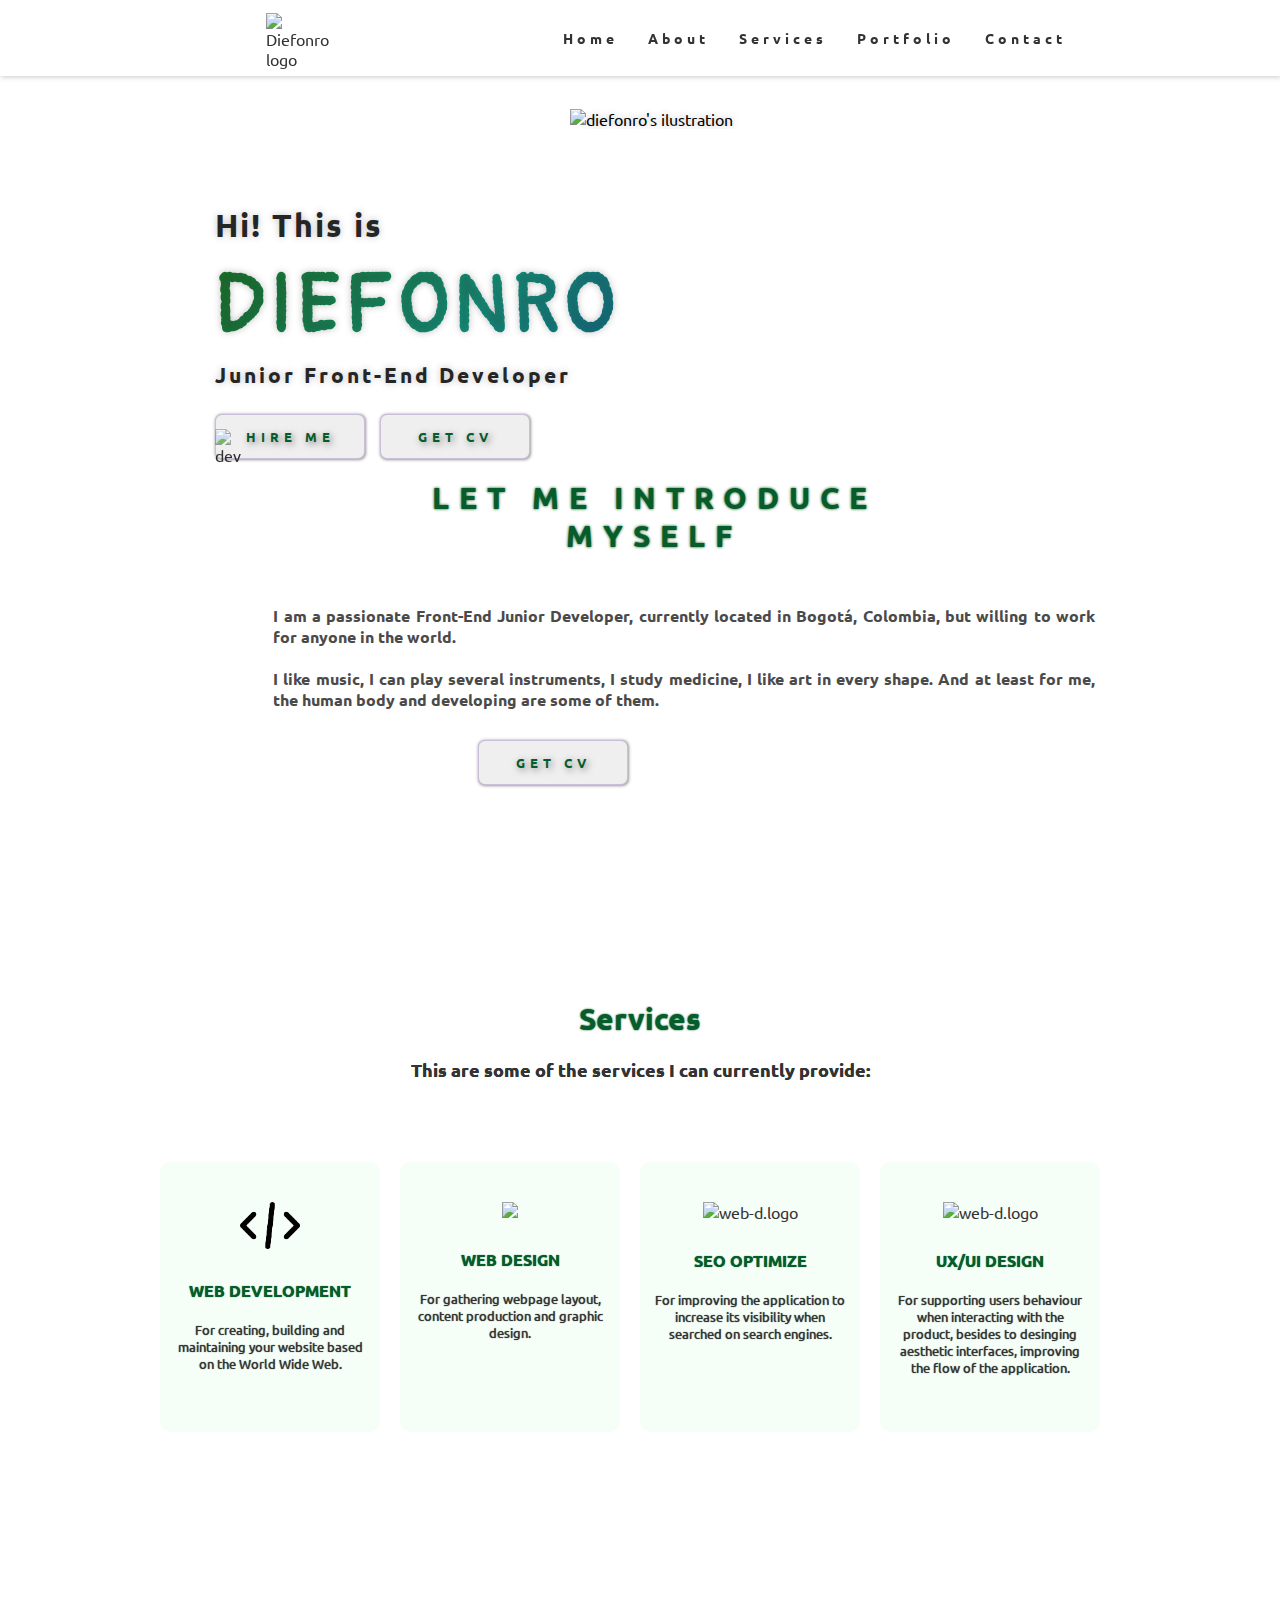
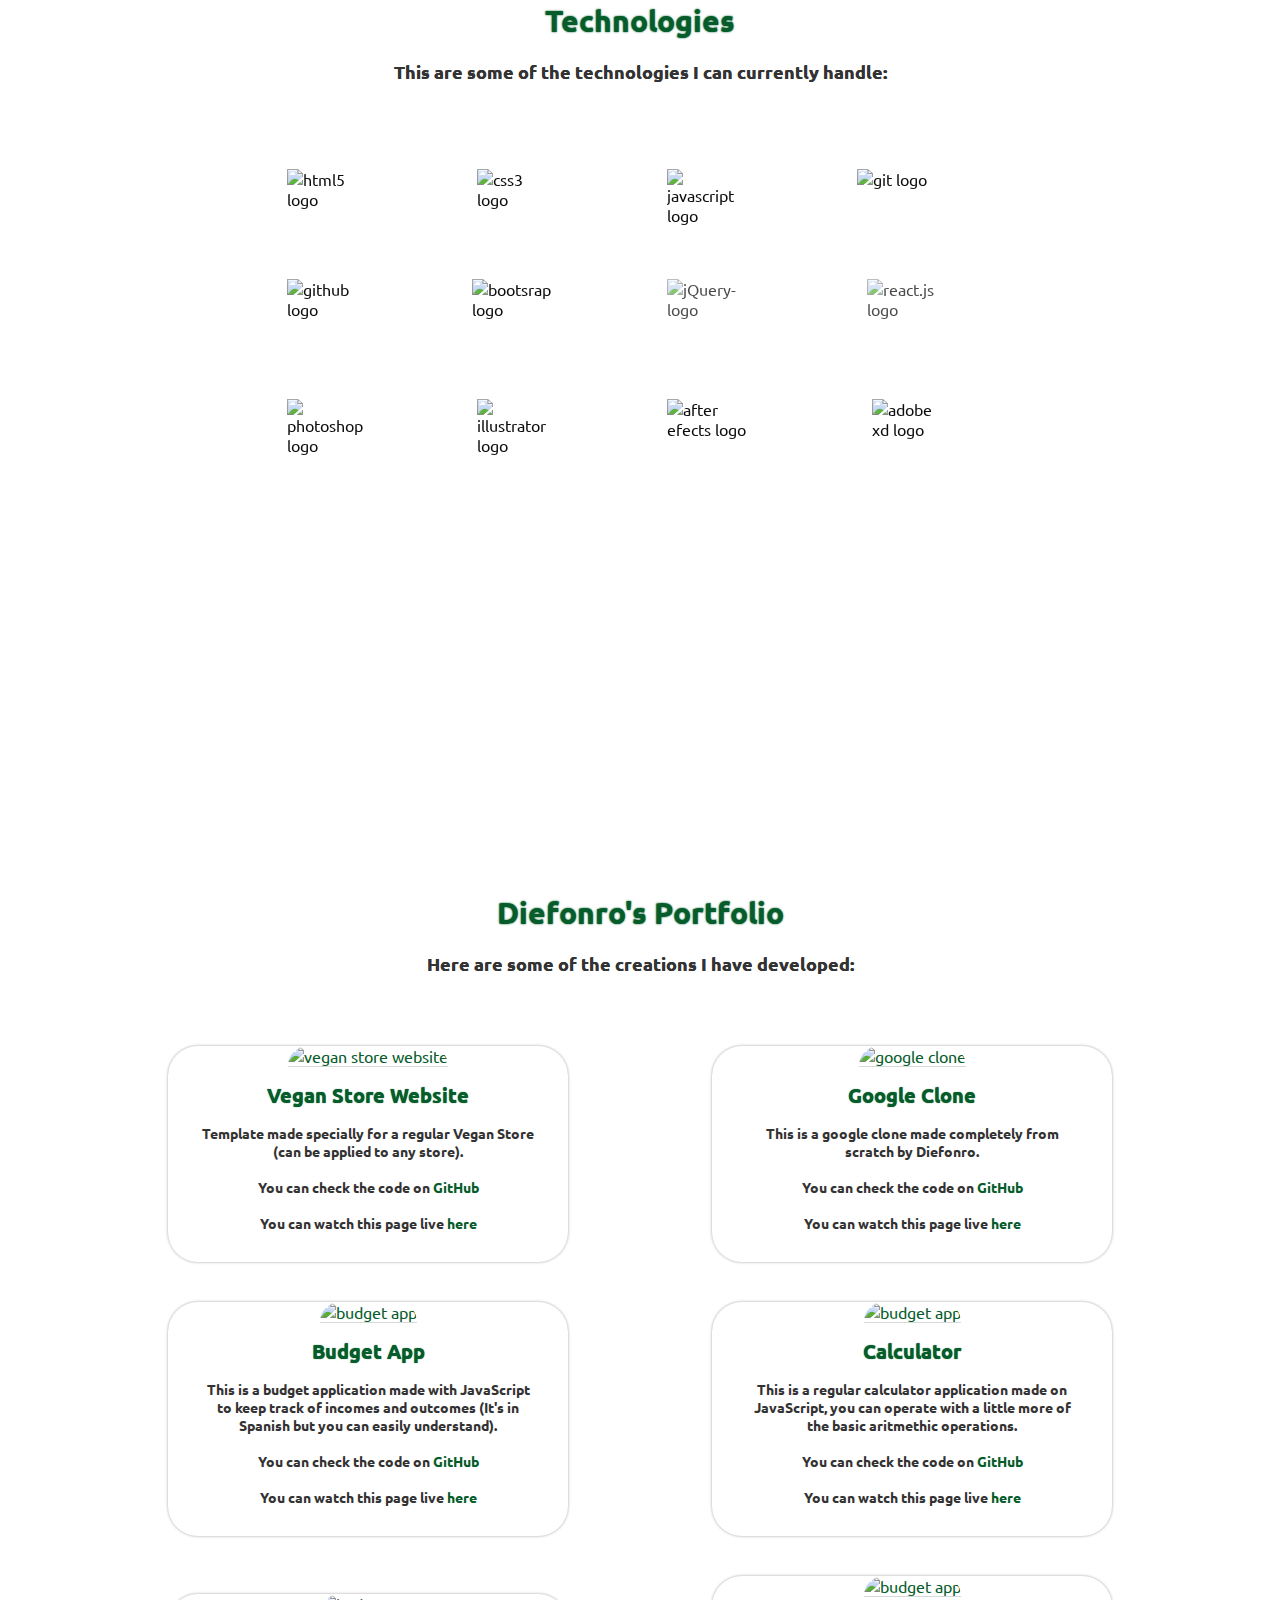
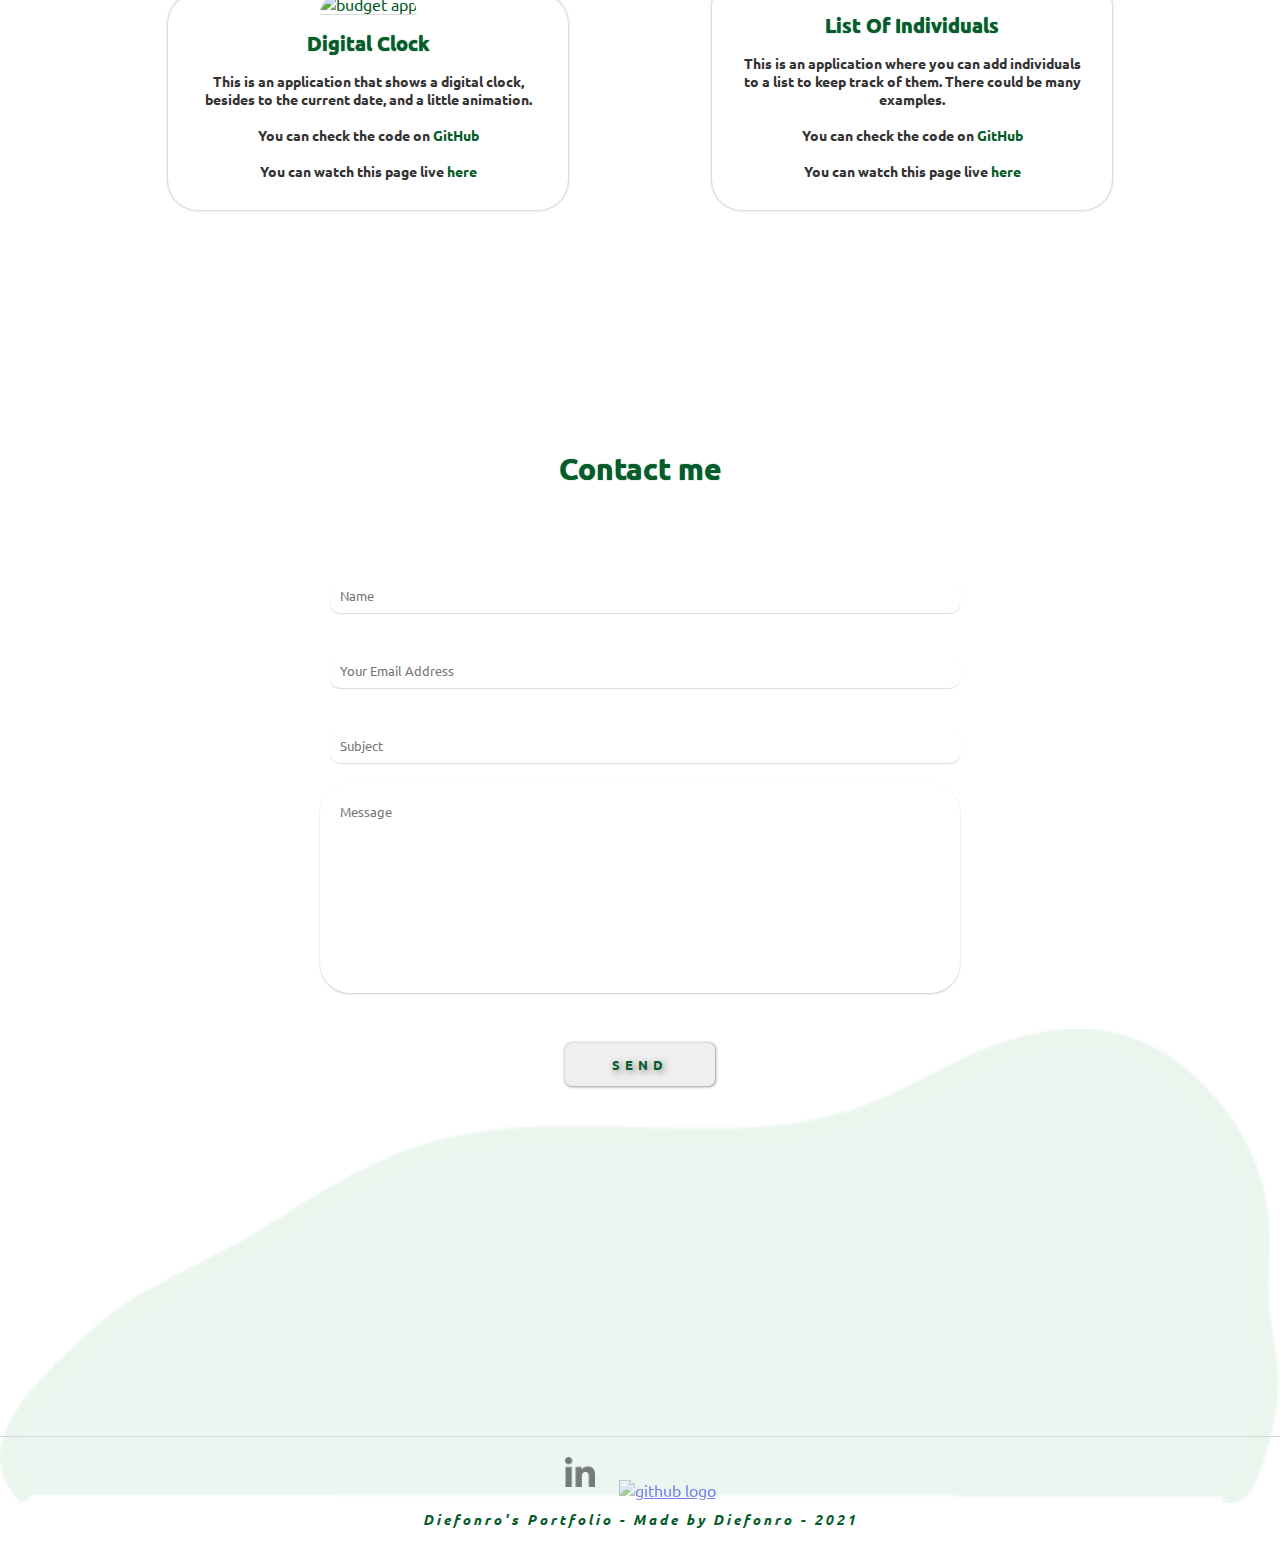
==== index.html @ a99e378c "Made responsive from 320 to 480" ====
<!DOCTYPE html>
<html lang="en">
  <head>
    <meta charset="UTF-8" />
    <meta http-equiv="X-UA-Compatible" content="IE=edge" />
    <meta name="viewport" content="width=device-width, initial-scale=1.0" />
    <title>Diefonro's Portfolio</title>
    <link rel="stylesheet" href="css/styles.css" />
    <link rel="preconnect" href="https://fonts.googleapis.com" />
    <link rel="preconnect" href="https://fonts.gstatic.com" crossorigin />
    <link
      href="https://fonts.googleapis.com/css2?family=Ubuntu&family=Pangolin&display=swap"
      rel="stylesheet"
    />
  </head>
  <body>
    <header>
      <nav>
        <a class="logo" href="#home">
          <img src="assets/logo/dfnr.png" alt="Diefonro logo" />
        </a>

        <ul class="nav-list">
          <li>
            <a href="#home">Home</a>
          </li>
          <li>
            <a href="#about">About</a>
          </li>
          <li>
            <a href="#services">Services</a>
          </li>
          <li>
            <a href="#portfolio">Portfolio</a>
          </li>
          <li>
            <a href="#contact">Contact</a>
          </li>
        </ul>
      </nav>
    </header>
    <main>
      <div class="home-cont">
        <div class="main-text" id="home">
          <p class="text-title">Hi! This is</p>
          <h1 class="title gradient-title">DIEFONRO</h1>
          <p class="pos-text">Junior Front-End Developer</p>
          <a href="#contact"><button class="hire">HIRE ME</button></a>
          <a href="assets/files/Diefonro's CV.pdf" download="Diefonro's CV"
            ><button class="get-cv">GET CV</button></a
          >
          <img
            src="assets/img/Diefonro.png"
            alt="diefonro's ilustration"
            class="main-img"
          />
        </div>
      </div>
      <div class="about-sect-cont">
        <div id="about" class="et">‎‍‍‍‍‍‎ ‏‏‎‎ ‏‏‎‎ ‏‏‎‏‏‎‎ ‏‏‎‎</div>
        <div class="about">
          <div class="about-img">
            <img src="assets/img/dev1.png" alt="dev" class="dev-about" />
          </div>
          <div class="about-text">
            <h2>
              LET ME INTRODUCE <br />
              MYSELF
            </h2>
            <p>
              I am a passionate Front-End Junior Developer, currently located in
              Bogotá, Colombia, but willing to work for anyone in the world.
              <br />
              <br />

              I like music, I can play several instruments, I study medicine, I
              like art in every shape. And at least for me, the human body and
              developing are some of them.
            </p>
            <a href="assets/files/Diefonro's CV.pdf" download="Diefonro's CV"
              ><button class="get-cv2">GET CV</button></a
            >
          </div>
        </div>
      </div>

      <div class="services-sect-cont">
        <div id="services" class="et">‎‍‍‍‍‍‎ ‏‏‎‎ ‏‏‎‎ ‏‏‎‏‏‎‎ ‏‏‎‎</div>
        <div class="services">
          <div class="services-text-cont">
            <div class="services-text">
              <h2>Services</h2>
              <p>This are some of the services I can currently provide:</p>
            </div>
          </div>
          <div class="services-cards-cont">
            <div class="services-cards">
              <div class="services-cont">
                <div class="cont1">
                  <img
                    src="assets/logo/629-6291879_the-image-is-of-a-greater-than-and.png"
                    alt="web-d.logo"
                  />
                  <h2>WEB DEVELOPMENT</h2>
                  <p>
                    For creating, building and maintaining your website based on
                    the World Wide Web.
                  </p>
                </div>
              </div>

              <div class="services-cont">
                <div class="cont2">
                  <img src="assets/logo/5387361.png" />
                  <h2>WEB DESIGN</h2>
                  <p>
                    For gathering webpage layout, content production and graphic
                    design.
                  </p>
                </div>
              </div>

              <div class="services-cont">
                <div class="cont3">
                  <img src="assets/logo/5998058.png" alt="web-d.logo" />
                  <h2>SEO OPTIMIZE</h2>
                  <p>
                    For improving the application to increase its visibility
                    when searched on search engines.
                  </p>
                </div>
              </div>
              <div class="services-cont">
                <div class="cont4">
                  <img src="assets/logo/1991222.png" alt="web-d.logo" />
                  <h2>UX/UI DESIGN</h2>
                  <p>
                    For supporting users behaviour when interacting with the
                    product, besides to desinging aesthetic interfaces,
                    improving the flow of the application.
                  </p>
                </div>
              </div>
            </div>
          </div>
          <div class="technologies">
            <div class="services-text services-text2">
              <h2>Technologies</h2>
              <p>This are some of the technologies I can currently handle:</p>
            </div>
            <div class="techs-cont">
              <img src="assets/logo/1199118.png" alt="html5 logo" />
              <img src="assets/logo/1199113.png" alt="css3 logo" />
              <img src="assets/logo/1199124.png" alt="javascript logo" />
              <img src="assets/logo/52234.png" alt="git logo" /> <br />
              <img
                id="gh-logo"
                src="assets/logo/4926624.png"
                alt="github logo"
              />
              <img
                id="bootstrap-logo"
                src="assets/logo/1348052.png"
                alt="bootsrap logo"
              />
              <img
                id="jq-logo"
                src="assets/logo/jQuery-logo.png"
                alt="jQuery-logo"
                title="Deepening..."
              />
              <img
                id="react-logo"
                src="assets/logo/1183672.png"
                alt="react.js logo"
                title="Deepening..."
              />
              <img src="assets/logo/688062.png" alt="photoshop logo" />
              <img src="assets/logo/688064.png" alt="illustrator logo" />
              <img src="assets/logo/688068.png" alt="after efects logo" />
              <img
                id="adobe-xd"
                src="assets/logo/688066.png"
                alt="adobe xd logo"
              />
            </div>
          </div>
        </div>
      </div>

      <div id="portfolio" class="et">‎‍‍‍‍‍‎ ‏‏‎‎ ‏‏‎‎ ‏‏‎‏‏‎‎ ‏‏‎‎</div>
      <div class="portfolio">
        <div class="portfolio-text">
          <h2>Diefonro's Portfolio</h2>
          <p>Here are some of the creations I have developed:</p>
        </div>
        <div class="portfolio-cont">
          <div class="portfolio-card">
            <a
              href="https://diefonro.github.io/Vegan-Store"
              target="_blank"
              class="vegan-st"
            >
              <img src="assets/img/vegan-st.png" alt="vegan store website" />
            </a>
            <div class="portfolio-card-text">
              <h2>Vegan Store Website</h2>
              <p>
                Template made specially for a regular Vegan Store (can be
                applied to any store).
                <br />
                <br />
                You can check the code on
                <a
                  class="gith-link"
                  target="_blank"
                  href="https://github.com/Diefonro/Vegan-Store"
                  >GitHub</a
                ><br />
                <br />
                You can watch this page live
                <a href="https://diefonro.github.io/Vegan-Store" target="_blank"
                  >here</a
                >
              </p>
            </div>
          </div>
          <div class="portfolio-card">
            <a
              href="https://diefonro.github.io/Google-Clone-Diefonro"
              target="_blank"
              class="vegan-st"
            >
              <img src="assets/img/google-cl.png" alt="google clone" />
            </a>
            <div class="portfolio-card-text">
              <h2>Google Clone</h2>
              <p>
                This is a google clone made completely from scratch by Diefonro.
                <br />
                <br />
                You can check the code on
                <a
                  class="gith-link"
                  target="_blank"
                  href="https://github.com/Diefonro/Google-Clone-Diefonro"
                  >GitHub</a
                ><br />
                <br />
                You can watch this page live
                <a
                  href="https://diefonro.github.io/Google-Clone-Diefonro"
                  target="_blank"
                  >here</a
                >
              </p>
            </div>
          </div>
          <div class="portfolio-card">
            <a
              href="https://diefonro.github.io/Budget-App"
              target="_blank"
              class="vegan-st"
            >
              <img src="assets/img/Budget-App.png" alt="budget app" />
            </a>
            <div class="portfolio-card-text">
              <h2>Budget App</h2>
              <p>
                This is a budget application made with JavaScript to keep track
                of incomes and outcomes (It's in Spanish but you can easily
                understand).
                <br />
                <br />
                You can check the code on
                <a
                  class="gith-link"
                  target="_blank"
                  href="https://github.com/Diefonro/Budget-App"
                  >GitHub</a
                ><br />
                <br />
                You can watch this page live
                <a href="https://diefonro.github.io/Budget-App" target="_blank"
                  >here</a
                >
              </p>
            </div>
          </div>
          <div class="portfolio-card">
            <a
              href="https://diefonro.github.io/Calculator-JS"
              target="_blank"
              class="vegan-st"
            >
              <img src="assets/img/Calculator.png" alt="budget app" />
            </a>
            <div class="portfolio-card-text">
              <h2>Calculator</h2>
              <p>
                This is a regular calculator application made on JavaScript, you
                can operate with a little more of the basic aritmethic
                operations.
                <br />
                <br />
                You can check the code on
                <a
                  class="gith-link"
                  target="_blank"
                  href="https://github.com/Diefonro/Calculator-JS"
                  >GitHub</a
                ><br />
                <br />
                You can watch this page live
                <a
                  href="https://diefonro.github.io/Calculator-JS/"
                  target="_blank"
                  >here</a
                >
              </p>
            </div>
          </div>
          <div class="portfolio-card">
            <a
              href="https://diefonro.github.io/Digital-Clock-JS"
              target="_blank"
              class="vegan-st"
            >
              <img src="assets/img/OCK.png" alt="budget app" />
            </a>
            <div class="portfolio-card-text">
              <h2>Digital Clock</h2>
              <p>
                This is an application that shows a digital clock, besides to
                the current date, and a little animation.
                <br />
                <br />
                You can check the code on
                <a
                  class="gith-link"
                  target="_blank"
                  href="https://github.com/Diefonro/Digital-Clock-JS"
                  >GitHub</a
                ><br />
                <br />
                You can watch this page live
                <a
                  href="https://diefonro.github.io/Digital-Clock-JS/"
                  target="_blank"
                  >here</a
                >
              </p>
            </div>
          </div>
          <div class="portfolio-card">
            <a
              href="https://diefonro.github.io/List-Of-Individuals"
              target="_blank"
              class="vegan-st"
            >
              <img src="assets/img/list-ind.png" alt="budget app" />
            </a>
            <div class="portfolio-card-text">
              <h2>List Of Individuals</h2>
              <p>
                This is an application where you can add individuals to a list
                to keep track of them. There could be many examples.
                <br />
                <br />
                You can check the code on
                <a
                  class="gith-link"
                  target="_blank"
                  href="https://github.com/Diefonro/List-Of-Individuals"
                  >GitHub</a
                ><br />
                <br />
                You can watch this page live
                <a
                  href="https://diefonro.github.io/List-Of-Individuals"
                  target="_blank"
                  >here</a
                >
              </p>
            </div>
          </div>
        </div>
      </div>

      <div id="contact" class="et">‎‍‍‍‍‍‎ ‏‏‎‎ ‏‏‎‎ ‏‏‎‏‏‎‎ ‏‏‎‎</div>
      <div class="contact">
        <div class="contact-cont">
          <h3>Contact me</h3>
          <form action="https://formsubmit.co/dafrprof@gmail.com" method="POST">
            <input type="text" name="name" placeholder="Name" required />
            <input
              type="hidden"
              name="_next"
              value="https://diefonro.github.io/portfolio/thankyou.html"
            />
            <input
              type="email"
              name="email"
              placeholder="Your Email Address"
              required
            />
            <input type="text" name="_subject" placeholder="Subject" required />
            <input type="hidden" name="_captcha" value="false" />
            <textarea
              minlength="10"
              name="textarea"
              id="message"
              cols="25"
              rows="10"
              placeholder="Message"
            ></textarea>

            <a href="thankyou.html">
              <button class="contact-btn">SEND</button></a
            >
          </form>
        </div>
      </div>
    </main>
    <footer>
      <a
        href="https://www.linkedin.com/in/andrés-fonseca-619385225/"
        target="_blank"
      >
        <img id="lil-footer" src="assets/logo/2111532.png" alt="linkedin logo"
      /></a>
      <a href="https://github.com/Diefonro" target="_blank">
        <img id="ghl-footer" src="assets/logo/4926624.png" alt="github logo" />
      </a>
      <small>Diefonro's Portfolio - Made by Diefonro - 2021</small>
    </footer>
    <img id="footer-bcg" src="assets/img/bcg-portfolio.png" alt="" />
  </body>
</html>
---- css/styles.css ----
* {
  margin: 0;
  font-family: "Ubuntu", sans-serif;
}

html {
  margin: 0;
  padding: 0;
  border: 0;
}
nav {
  display: flex;
  position: fixed;
  overflow: hidden;
  z-index: 1;
  align-items: center;
  background-color: #fff;
  box-shadow: 1px 1px 5px rgba(51, 51, 51, 0.266);
  width: 100%;
  margin: 0;
}

.gradient-title {
  background-color: rgb(66, 10, 104);
  background-image: linear-gradient(
    310deg,
    #28852d,
    rgb(8, 77, 141),
    rgb(14, 150, 127),
    #147521
  );
  background-size: 100%;
  background-repeat: repeat;
  -webkit-background-clip: text;
  -webkit-text-fill-color: transparent;
  -moz-background-clip: text;
  -moz-text-fill-color: transparent;
} 

a.logo {
  margin-left: 20%;
}

a.logo img {
  width: 70px;
  position: relative;
  top: 3px;
}

ul.nav-list {
  list-style: none;
  width: 100%;
  margin: 0 0 0 13%;
}

ul.nav-list li {
  display: block;
  font-family: "Ubuntu", sans-serif;
  font-weight: 600;
  letter-spacing: 4px;
  float: left;
  margin: 0 5px;
  font-size: 0.9em;
}

nav a {
  text-decoration: none;
  color: #333;
  padding: 10px;
  border-radius: 10px;
}

nav a:hover {
  color: black;
}

nav a:active {
  background-color: #f0eeeea1;
  color: black;
}

.main-text {
  text-shadow: 0px 0px 7px rgba(51, 51, 51, 0.301);
  display: inline-block;
  /* position: relative;
  left: 30px; */
}

.text-title {
  font-family: "Ubuntu", sans-serif;
  font-size: 2em;
  font-weight: 600;
  position: relative;
  top: 200px;
  /* left: 250px; */
  margin-top: 5px;
  color: rgb(37, 37, 37);
  letter-spacing: 2px;
}

.title {
  font-family: "Pangolin", sans-serif;
  font-size: 5em;
  letter-spacing: 5px;
  position: relative;
  top: 200px;
  /* left: 250px; */
  color: rgb(37, 37, 37);
  margin-top: 10px;
  font-weight: 700;
}

.pos-text {
  font-family: "Ubuntu", sans-serif;
  font-size: 1.3em;
  font-weight: 600;
  position: relative;
  top: 200px;
  /* left: 250px; */
  margin-top: 5px;
  letter-spacing: 3px;
  color: rgb(37, 37, 37);
}

.hire,
.get-cv {
  position: relative;
  top: 200px;
  /* left: 250px; */
  border: none;
  width: 150px;
  margin-top: 25px;
  padding: 13px;
  border-radius: 7px;
  font-family: "Ubuntu", sans-serif;
  font-weight: bolder;
  text-shadow: 2px 2px 7px rgba(22, 22, 22, 0.52);
  box-shadow: 0.5px 0.5px 3px rgba(0, 0, 0, 0.404);
  letter-spacing: 5px;
  float: left;
}


.get-cv2 {
  position: relative;
  top: 200px;
  left: 220px;
  border: none;
  width: 150px;
  margin-top: 25px;
  padding: 13px;
  border-radius: 7px;
  font-family: "Ubuntu", sans-serif;
  font-weight: bolder;
  text-shadow: 2px 2px 7px rgba(22, 22, 22, 0.52);
  box-shadow: 0.5px 0.5px 3px rgba(0, 0, 0, 0.404);
  letter-spacing: 5px;
  float: left;
  margin-left: 15px;
  color: #065c2a;
  border: 1px solid #571e8d3b;
}

.hire {
  color: #065c2a;
  border: 1px solid #571e8d3b;
}

.get-cv {
  margin-left: 15px;
  color: #065c2a;
  border: 1px solid #571e8d3b;
}

.get-cv2{
  position: relative;
  top: 255px;
}

.hire:hover,
.get-cv:hover,
.get-cv2:hover, .contact-btn:hover{
  background: linear-gradient(90deg, #5479f2, #065c2a);
  color: #fff;
}

.hire:active,
.get-cv:active,
.get-cv2:active, .contact-btn:active{
  background: linear-gradient(45deg, #1e48d1, #065c2a);
  color: #fff;
}

img.main-img {
  width: 530px;
  float: left;
  position: relative;
  top: -80px;
  left: 40px;
  z-index: -1;
}

.home-cont{
  margin: auto;
  width: 850px;
}

.about-sect-cont{
  margin: auto;
  width: 850px;
}

.about img {
  width: 350px;
  opacity: 80%;
  position: relative;
  /* left: 130px; */
  top: 150px;
}

.about {
  display: flex;
  /* height: 100vh; */
  margin-bottom: 350px;
}


.about-text h2 {
  font-size: 30px;
  position: relative;
  /* left: 200px; */
  top: 200px;
  color: #065c2a;
  word-wrap: break-word;
  text-shadow: 0px 0px 3px rgb(4, 82, 15);
  letter-spacing: 10px;
  text-align: center;
}

.about-text p {
  font-weight: 600;
  width: 100%;
  font-size: 16px;
  min-width: 300px;
  position: relative;
  /* left: 200px; */
  top: 250px;
  text-align: justify;
  color: rgb(75, 74, 74);
  margin-left: 30px;
  word-wrap: break-word;
}

.services{
  /* height: 100vh; */
  width: 100%;
  position: relative;
  top: 100px;
}
.services-cards{
  /* margin-top: 100px; */
  display: flex;
}

.services-cards-cont{
  margin: auto;
  width: 1000px;
}

.services-text {
  text-align: center;
}

.services-text2{
  margin-top: 170px;
}

.services-text h2 {
  font-size: 30px;
  color: #065c2a;
  text-shadow: 0px 0px 2px #065c2a;
}

.services-text p {
  font-size: 18px;
  margin-top: 20px;
  color: #333;
  font-weight: 600;
  text-shadow: 0px 0px 0.5px #333;
  font-weight: 600;
}

.services-sect-cont{
  margin: auto;
}

.services-cont{
  width: 190px;
  height: 190px;
  text-align: center;
  padding: 40px 15px;
  background-color: rgba(242, 253, 245, 0.653);
  border-radius: 10px;
  color: #333;
  flex-direction: row;
  margin: 80px 0px 0px 20px;
  /* margin: aut  o; */
  transition: all 0.4s;
}

.services-cont:hover{
  transform: scale(1.05, 1.05);
  border: 1px solid rgba(196, 196, 196, 0.493);
} 

.services-cont h2{
  font-size: 16px;
  margin: 20px 0px;
  text-shadow: 0px 0px 1px #065c2a;
  color: #065c2a;
}

.services-cont p{
  font-size: 13px;
  text-shadow: 0px 0px 1px #333;
}

.services-cont img{
  width: 60px;
  margin-bottom: 8px;
}

.techs-cont{
  width: 70%;
  display: flex;
  flex-direction: row;
  flex-wrap: wrap;
  margin: auto;
  position: relative;
  top: 70px;
  left: 40px;
}

.techs-cont img{
  padding: 5px;
  margin: 10px 50px;
  justify-content: space-between;
  width: 80px;
  height: 80px;
  opacity: 95%;
}

.techs-cont p{
  font-weight: 600;
}

#bootstrap-logo{
  width: 90px;
  position: relative;
  right: 5px;
  margin-bottom: 20px;
}

#react-logo{
  opacity: 70%;
}

#jq-logo{
  position: relative;
  right: 10px;
  opacity: 70%;
}

#adobe-xd{
  position: relative;
  left: 15px;
}
p.dp, p.dp2, p.dp3{
  position: relative;
  font-weight: 600;
  color: #333;
  display: inline-block;
}

p.dp{
  bottom: 55px;
  left: 665px;
}

p.dp2{
  left: 775px;
  bottom: 55px;
}

.portfolio{
  /* height: 100vh; */
  position: relative;
  top: 550px;
}

#portfolio{
  position: relative;
  top: 450px;
}
.portfolio-text{
  text-align: center;
}

.portfolio-text h2{
  font-size: 30px;
  color: #065c2a;
  text-shadow: 0px 0px 2px #065c2a;
}

.portfolio-text p{
  font-size: 18px;
  margin-top: 20px;
  color: #333;
  font-weight: 600;
  text-shadow: 0px 0px 0.5px #333;
  font-weight: 600;
}

body::-webkit-scrollbar {
  width: 6px;
}

body::-webkit-scrollbar-track {
  background: rgb(251, 255, 252);       
}

body::-webkit-scrollbar-thumb {
  background-color: rgb(53, 53, 53);   
  border-radius:  15px;       
  border: 1px solid rgb(244, 252, 245);  
}

body {         
  scrollbar-width: thin;
  scrollbar-color: rgb(53, 53, 53);
}

.portfolio-cont{
  width: 85%;
  margin: auto;
  display: flex;
  flex-wrap: wrap;
}

.portfolio-card{
  width: 400px;
  min-width: 200px;
  border-radius: 30px;
  box-shadow: 0px 0px 3px rgb(163, 163, 163);
  text-align: center;
  margin: auto;
  position: relative;
  /* left: 150px; */
  top: 70px;
  transition: all 0.4s;
  margin-bottom: 40px;
  background-color: #fff;
}

.portfolio-card:hover{
  transform: scale(1.03, 1.03);
  box-shadow: 0px 0px 7px rgb(163, 163, 163);
}
.portfolio-card-text{
  padding: 30px;
}

.portfolio-card-text h2{
  color: #065c2a;
  text-shadow: 0px 0px 1px #065c2a;
  margin-top: -15px;
  font-size: 20px;
}

.portfolio-card-text p{
  color: #333;
  margin-top: 15px;
  font-size: 14px;
  font-weight: 600;
}

.portfolio-card img{
  width: 400px;
  padding: 0;
  border-radius: 30px 30px 0px 0px;
  border-bottom: 1px solid rgba(182, 181, 181, 0.527);
}

.portfolio-card a{
  color: #065c2a;
   text-decoration: none;
}

.contact{
  text-align: center;
}

.contact-cont{
  position: relative;
  top: 800px;
}

.contact-cont form{
  display: flex;
  flex-direction: column;
  width: 50%;
  margin: auto;
}

.contact-cont h3{
  color: #065c2a;
  text-shadow: 0px 0px 1px #065c2a;
  font-size: 30px;

  margin-bottom: 70px;
}

.contact-cont input{
  margin: 20px 0px;
  outline: none;
  height: 15px;
  border: none;
  box-shadow: 0px 1px 1px rgb(219, 219, 219);
  padding: 10px;
  border-radius: 10px;
  margin-left: 10px;
}

#message{
  outline: none; 
  border: none;
  box-shadow: 0px 1px 2px rgb(202, 201, 201);
  border-radius: 30px;
  padding: 20px;
  resize: none;
}

.contact-btn{
  margin: auto;
  margin-top: 50px;
  margin-bottom: 50px;
  border: none;
  width: 150px;
  padding: 13px;
  border-radius: 7px;
  font-family: "Ubuntu", sans-serif;
  font-weight: bolder;
  text-shadow: 2px 2px 7px rgba(22, 22, 22, 0.52);
  box-shadow: 0.5px 0.5px 3px rgba(0, 0, 0, 0.404);
  letter-spacing: 5px;
  color: #065c2a; 
}

#contact{
  position: relative;
  top: 700px;
}

footer{
  width: 100%;
  text-align: center;
  position: relative;
  top: 1100px;
  border-top: 1px solid #d4d4d4;
}

footer img{
  width: 30px;
  padding: 10px;
  margin-top: 10px;
  opacity: 50%;
}

footer img:hover{
  opacity: 100%;
}

footer small{
  display: block;
  padding: 0px 0px 20px 0px;
  color: #065c2a;
  font-style: italic;
  font-size: 14px;
  font-weight: 600;
  letter-spacing: 3px;
}

#footer-bcg{
  position: relative;
  top: 580px;
  width: 100%;
  z-index: -3;
  opacity: 70%;
}

/* Smartphones (portrait and landscape) ----------- */
@media only screen and (min-device-width : 320px) and (max-device-width : 480px) {
  .text-title {
    font-family: "Ubuntu", sans-serif;
    font-size: 1.5em;
    font-weight: 600;
    position: relative;
    top: 200px;
    /* left: 250px; */
    margin-top: 5px;
    color: rgb(37, 37, 37);
    letter-spacing: 2px;
  }

  .pos-text {
    font-family: "Ubuntu", sans-serif;
    font-size: 1em;
    font-weight: 600;
    position: relative;
    top: 200px;
    /* left: 250px; */
    margin-top: 5px;
    letter-spacing: 3px;
    color: rgb(37, 37, 37);
  }

  .title {
    font-family: "Pangolin", sans-serif;
    font-size: 4em;
    letter-spacing: 5px;
    position: relative;
    top: 200px;
    /* left: 250px; */
    color: rgb(37, 37, 37);
    margin-top: 10px;
    font-weight: 700;
  }

  img.main-img {
    width: 430px;
    float: left;
    position: relative;
    top: -20px;
    left: 20px;
    z-index: -1;
  }

  .home-cont{
    margin-left: 40%;
  }


  .about{
    margin-left: 15%;
  }
  .about img {
    width: 280px;
    opacity: 80%;
    position: relative;
    /* left: 130px; */
    top: 170px;
  }

  .about-text{
    margin-left: 50px;
  }

  .about-text h2 {
    font-size: 20px;
    position: relative;
    left: 20px;
    top: 200px;
    color: #065c2a;
    word-wrap: break-word;
    text-shadow: 0px 0px 3px rgb(4, 82, 15);
    letter-spacing: 10px;
    text-align: center;
  }

  .about-text p {
    font-weight: 600;
    width: 90%;
    font-size: 14px;
    min-width: 300px;
    position: relative;
    /* left: 200px; */
    top: 250px;
    text-align: justify;
    color: rgb(75, 74, 74);
    margin-left: 30px;
    word-wrap: break-word;
  }

  .get-cv2 {
    position: relative;
    top: 250px;
    left: 120px;
    border: none;
    width: 150px;
    margin-top: 25px;
    padding: 13px;
    border-radius: 7px;
    font-family: "Ubuntu", sans-serif;
    font-weight: bolder;
    text-shadow: 2px 2px 7px rgba(22, 22, 22, 0.52);
    box-shadow: 0.5px 0.5px 3px rgba(0, 0, 0, 0.404);
    letter-spacing: 5px;
    float: left;
    
    color: #065c2a;
    border: 1px solid #571e8d3b;
  }

  .services{
    margin: auto;
    min-width: 1000px;
    margin-left: 40px;
    /* background-color: #28852d; */
  }

  .portfolio, .contact, footer{
    min-width: 1000px;
  }

  #footer-bcg{
    position: relative;
    top: 740px;
    width: 1100px;
    z-index: -3;
    opacity: 70%;
  }
  }
  
  /* Smartphones (landscape) ----------- */
  @media only screen and (min-width : 321px) {
  /* Styles */
  }
  
  /* Smartphones (portrait) ----------- */
  @media only screen and (max-width : 320px) {
  /* Styles */
  }
  
  /* iPads (portrait and landscape) ----------- */
  @media only screen and (min-device-width : 768px) and (max-device-width : 1024px) {
  /* Styles */
  }
  
  /* iPads (landscape) ----------- */
  @media only screen and (min-device-width : 768px) and (max-device-width : 1024px) and (orientation : landscape) {
  /* Styles */
  }
  
  /* iPads (portrait) ----------- */
  @media only screen and (min-device-width : 768px) and (max-device-width : 1024px) and (orientation : portrait) {
  /* Styles */
  }
  /**********
  iPad 3
  **********/
  @media only screen and (min-device-width : 768px) and (max-device-width : 1024px) and (orientation : landscape) and (-webkit-min-device-pixel-ratio : 2) {
  /* Styles */
  }
  
  @media only screen and (min-device-width : 768px) and (max-device-width : 1024px) and (orientation : portrait) and (-webkit-min-device-pixel-ratio : 2) {
  /* Styles */
  }
  /* Desktops and laptops ----------- */
  @media only screen  and (min-width : 1224px) {
  /* Styles */
  }
  
  /* Large screens ----------- */
  @media only screen  and (min-width : 1824px) {
  /* Styles */
  }
  
  /* iPhone 4 ----------- */
  @media only screen and (min-device-width : 320px) and (max-device-width : 480px) and (orientation : landscape) and (-webkit-min-device-pixel-ratio : 2) {
  /* Styles */
  }
  
  @media only screen and (min-device-width : 320px) and (max-device-width : 480px) and (orientation : portrait) and (-webkit-min-device-pixel-ratio : 2) {
  /* Styles */
  }
  
  /* iPhone 5 ----------- */
  @media only screen and (min-device-width: 320px) and (max-device-height: 568px) and (orientation : landscape) and (-webkit-device-pixel-ratio: 2){
  /* Styles */
  }
  
  @media only screen and (min-device-width: 320px) and (max-device-height: 568px) and (orientation : portrait) and (-webkit-device-pixel-ratio: 2){
  /* Styles */
  }
  
  /* iPhone 6, 7, 8 ----------- */
  @media only screen and (min-device-width: 375px) and (max-device-height: 667px) and (orientation : landscape) and (-webkit-device-pixel-ratio: 2){
  /* Styles */
  }
  
  @media only screen and (min-device-width: 375px) and (max-device-height: 667px) and (orientation : portrait) and (-webkit-device-pixel-ratio: 2){
  /* Styles */
  }
  
  /* iPhone 6+, 7+, 8+ ----------- */
  @media only screen and (min-device-width: 414px) and (max-device-height: 736px) and (orientation : landscape) and (-webkit-device-pixel-ratio: 2){
  /* Styles */
  }
  
  @media only screen and (min-device-width: 414px) and (max-device-height: 736px) and (orientation : portrait) and (-webkit-device-pixel-ratio: 2){
  /* Styles */
  }
  
  /* iPhone X ----------- */
  @media only screen and (min-device-width: 375px) and (max-device-height: 812px) and (orientation : landscape) and (-webkit-device-pixel-ratio: 3){
  /* Styles */
  }
  
  @media only screen and (min-device-width: 375px) and (max-device-height: 812px) and (orientation : portrait) and (-webkit-device-pixel-ratio: 3){
  /* Styles */
  }
  
  /* iPhone XS Max, XR ----------- */
  @media only screen and (min-device-width: 414px) and (max-device-height: 896px) and (orientation : landscape) and (-webkit-device-pixel-ratio: 3){
  /* Styles */
  }
  
  @media only screen and (min-device-width: 414px) and (max-device-height: 896px) and (orientation : portrait) and (-webkit-device-pixel-ratio: 3){
  /* Styles */
  }
  
  /* Samsung Galaxy S3 ----------- */
  @media only screen and (min-device-width: 320px) and (max-device-height: 640px) and (orientation : landscape) and (-webkit-device-pixel-ratio: 2){
  /* Styles */
  }
  
  @media only screen and (min-device-width: 320px) and (max-device-height: 640px) and (orientation : portrait) and (-webkit-device-pixel-ratio: 2){
  /* Styles */
  }
  
  /* Samsung Galaxy S4 ----------- */
  @media only screen and (min-device-width: 320px) and (max-device-height: 640px) and (orientation : landscape) and (-webkit-device-pixel-ratio: 3){
  /* Styles */
  }
  
  @media only screen and (min-device-width: 320px) and (max-device-height: 640px) and (orientation : portrait) and (-webkit-device-pixel-ratio: 3){
  /* Styles */
  }
  
  /* Samsung Galaxy S5 ----------- */
  @media only screen and (min-device-width: 360px) and (max-device-height: 640px) and (orientation : landscape) and (-webkit-device-pixel-ratio: 3){
  /* Styles */
  }
  
  @media only screen and (min-device-width: 360px) and (max-device-height: 640px) and (orientation : portrait) and (-webkit-device-pixel-ratio: 3){
  /* Styles */
  }
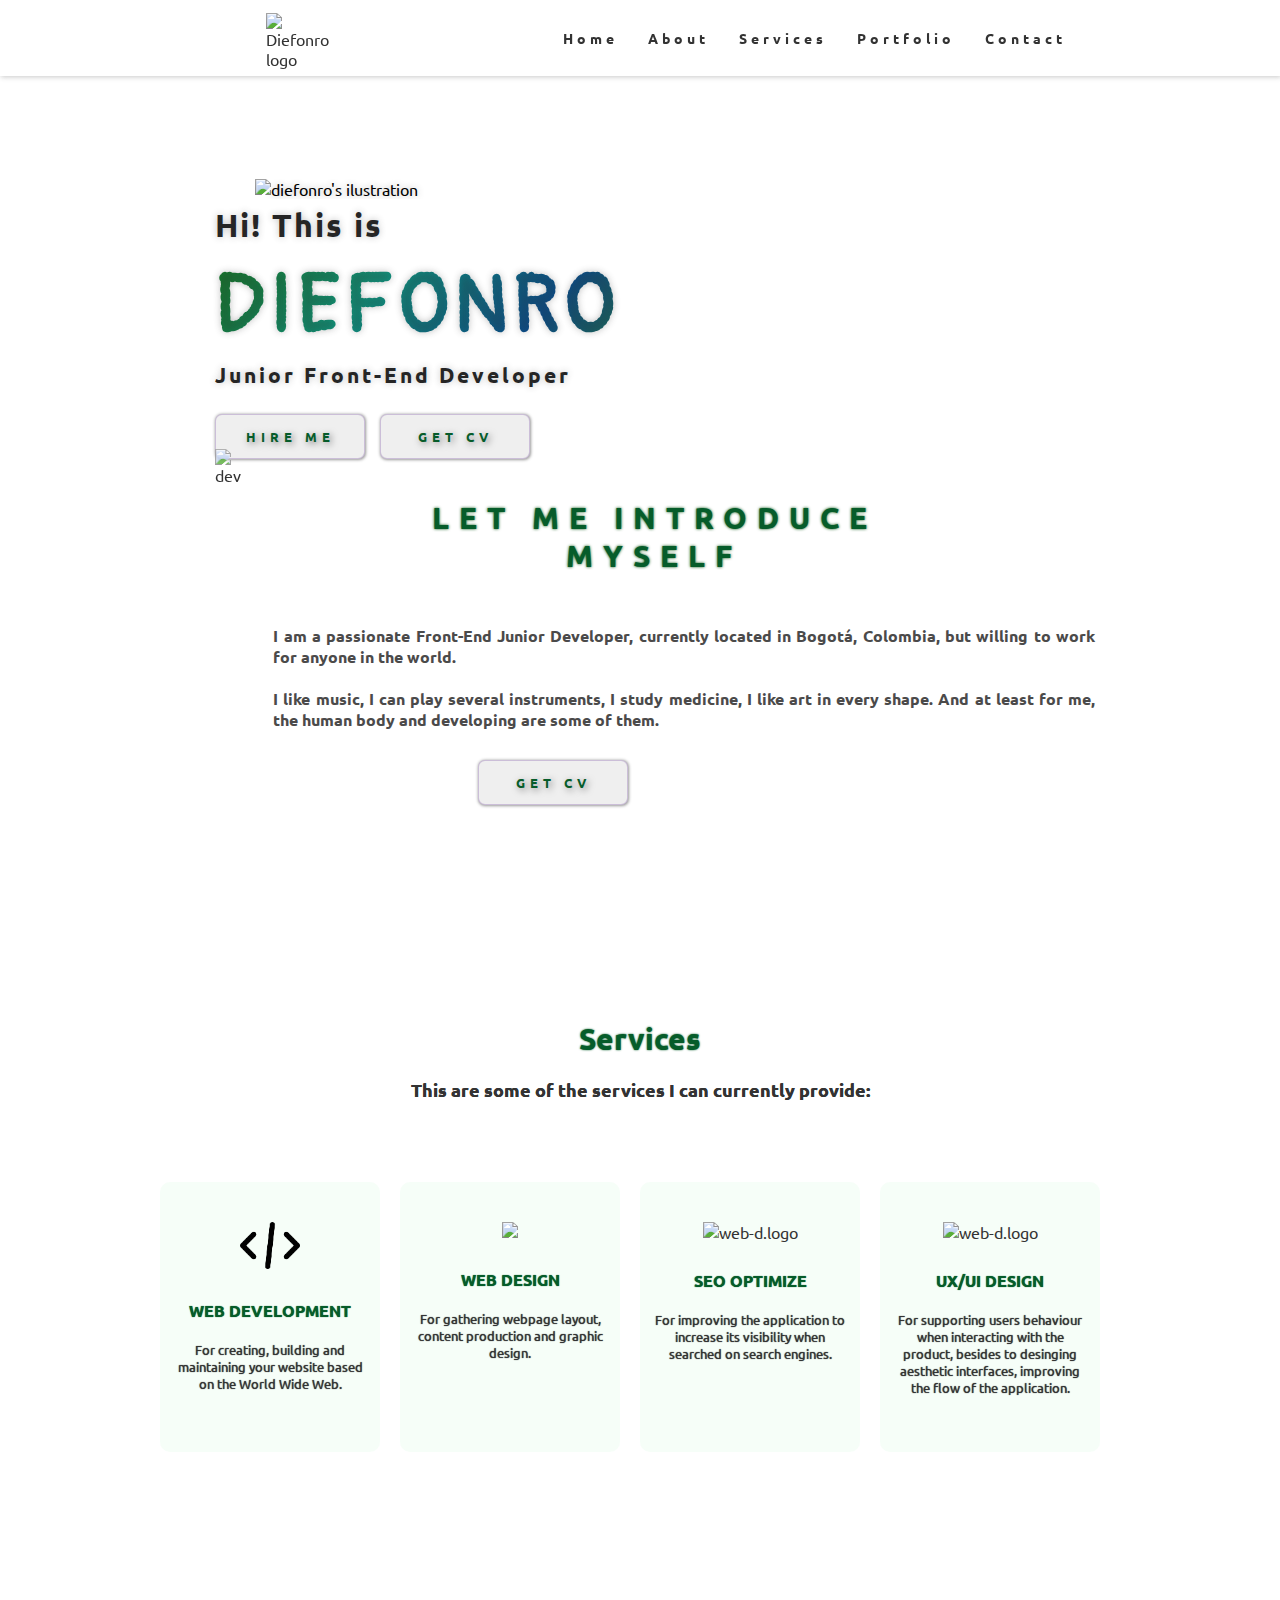
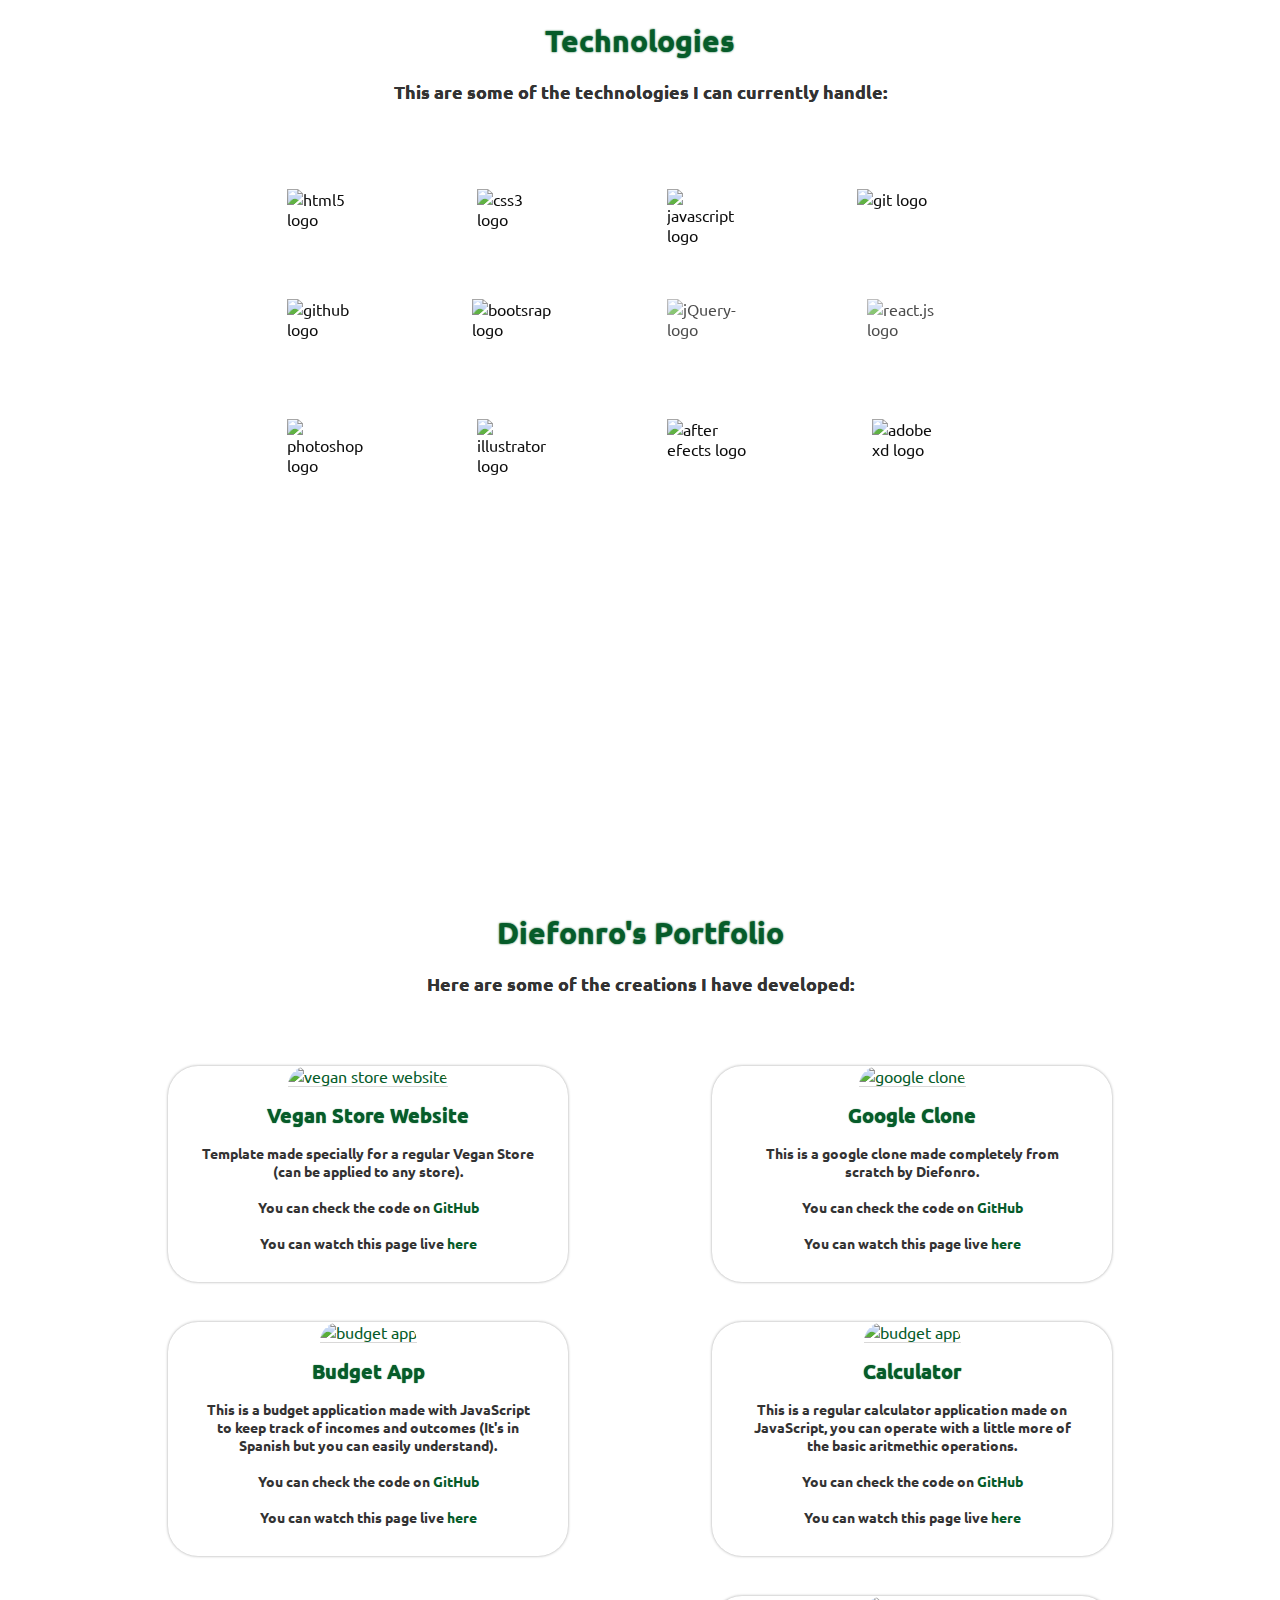
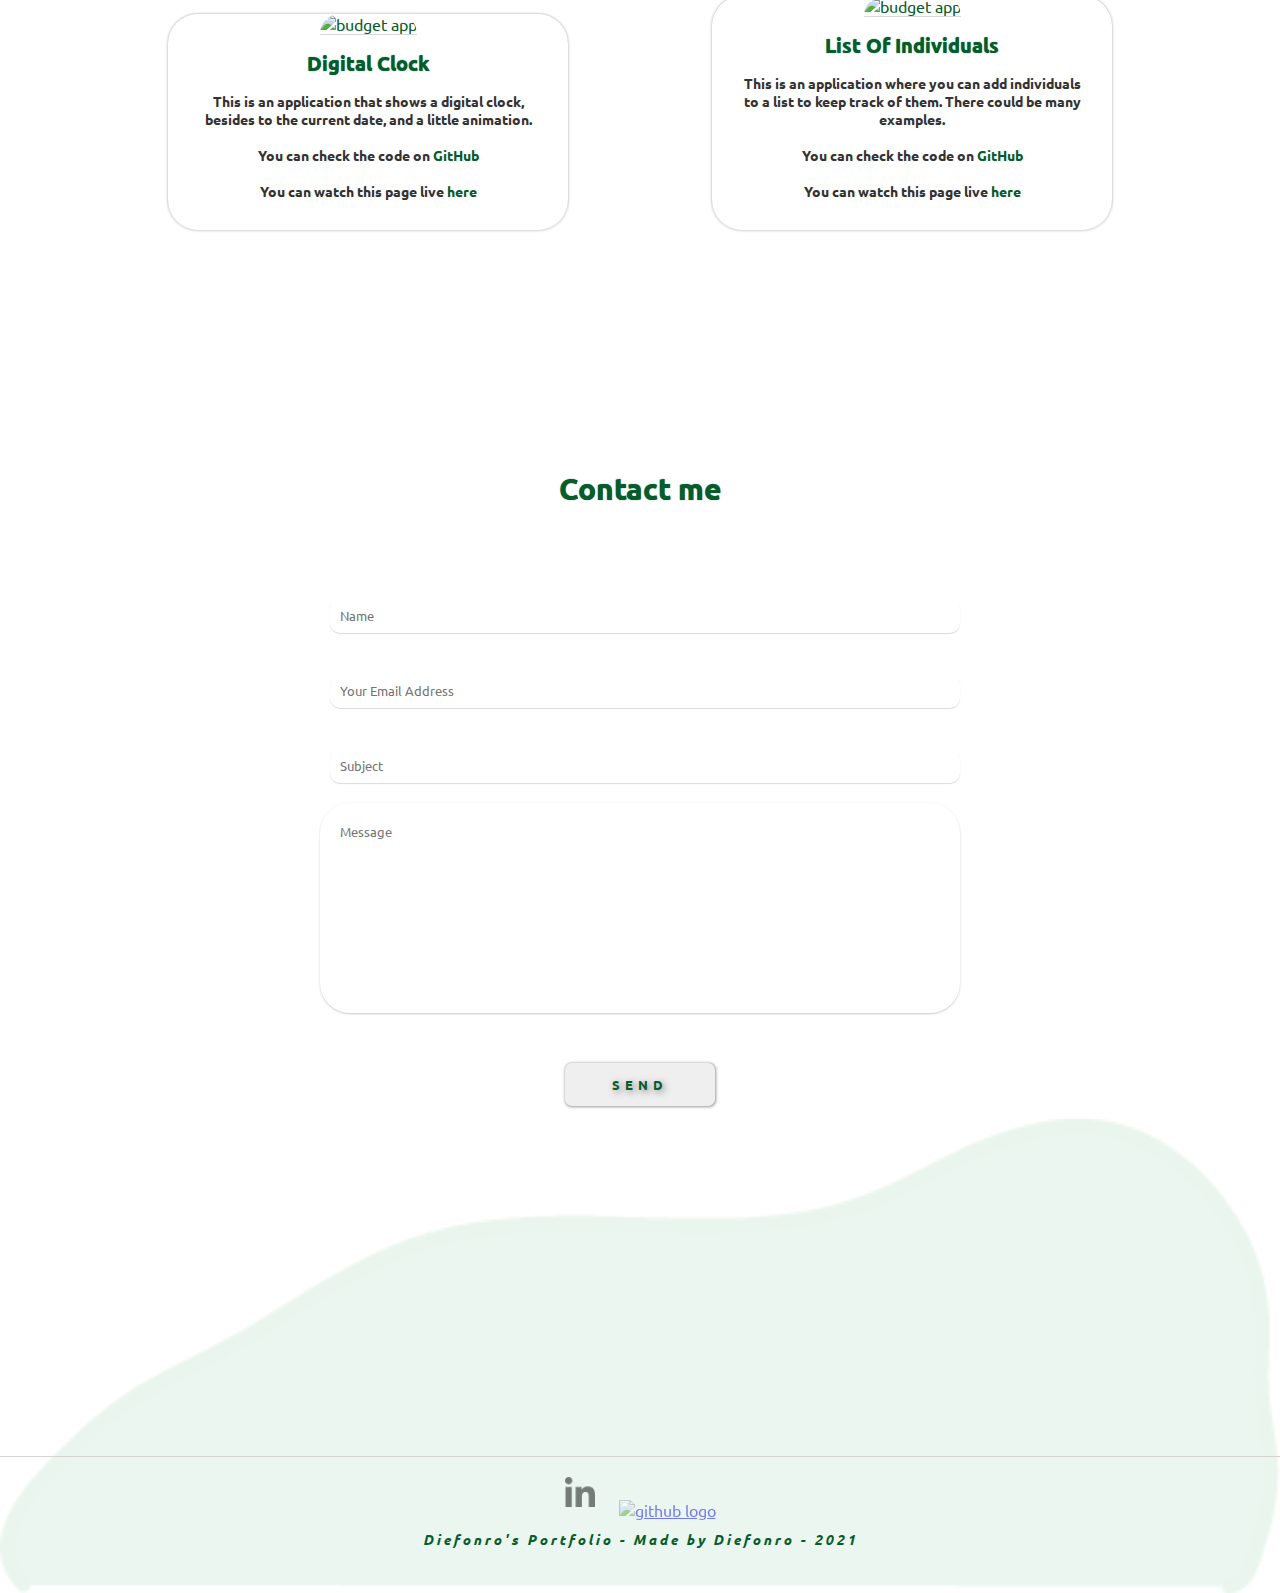
==== commit 12d2d52e: "test" ====
--- a/index.html
+++ b/index.html
@@ -3,7 +3,11 @@
   <head>
     <meta charset="UTF-8" />
     <meta http-equiv="X-UA-Compatible" content="IE=edge" />
-    <meta name="viewport" content="width=device-width, initial-scale=1.0" />
+    <meta
+      name="viewport"
+      content="width=device-width, initial-scale=1.0"
+      user-scalable="no"
+    />
     <title>Diefonro's Portfolio</title>
     <link rel="stylesheet" href="css/styles.css" />
     <link rel="preconnect" href="https://fonts.googleapis.com" />
@@ -19,6 +23,13 @@
         <a class="logo" href="#home">
           <img src="assets/logo/dfnr.png" alt="Diefonro logo" />
         </a>
+
+        <img
+          class="dd-arrow"
+          src="assets/logo/arrow_drop_down_black_24dp.svg"
+          alt=""
+          onclick="clickDD()"
+        />
 
         <ul class="nav-list">
           <li>
@@ -38,6 +49,13 @@
           </li>
         </ul>
       </nav>
+      <div class="dd">
+        <a href="#home">Home</a>
+        <a href="#about">About</a>
+        <a href="#services">Services</a>
+        <a href="#portfolio">Portfolio</a>
+        <a href="#contact">Contact</a>
+      </div>
     </header>
     <main>
       <div class="home-cont">
--- a/css/styles.css
+++ b/css/styles.css
@@ -35,7 +35,7 @@
   -webkit-text-fill-color: transparent;
   -moz-background-clip: text;
   -moz-text-fill-color: transparent;
-} 
+}
 
 a.logo {
   margin-left: 20%;
@@ -46,6 +46,12 @@
   position: relative;
   top: 3px;
 }
+
+.dd-arrow, .dd{
+  display: none;
+}
+
+
 
 ul.nav-list {
   list-style: none;
@@ -139,7 +145,6 @@
   letter-spacing: 5px;
   float: left;
 }
-
 
 .get-cv2 {
   position: relative;
@@ -172,27 +177,29 @@
   border: 1px solid #571e8d3b;
 }
 
-.get-cv2{
+.get-cv2 {
   position: relative;
   top: 255px;
 }
 
 .hire:hover,
 .get-cv:hover,
-.get-cv2:hover, .contact-btn:hover{
+.get-cv2:hover,
+.contact-btn:hover {
   background: linear-gradient(90deg, #5479f2, #065c2a);
   color: #fff;
 }
 
 .hire:active,
 .get-cv:active,
-.get-cv2:active, .contact-btn:active{
+.get-cv2:active,
+.contact-btn:active {
   background: linear-gradient(45deg, #1e48d1, #065c2a);
   color: #fff;
 }
 
 img.main-img {
-  width: 530px;
+  width: 60%;
   float: left;
   position: relative;
   top: -80px;
@@ -200,12 +207,12 @@
   z-index: -1;
 }
 
-.home-cont{
+.home-cont {
   margin: auto;
   width: 850px;
 }
 
-.about-sect-cont{
+.about-sect-cont {
   margin: auto;
   width: 850px;
 }
@@ -223,7 +230,6 @@
   /* height: 100vh; */
   margin-bottom: 350px;
 }
-
 
 .about-text h2 {
   font-size: 30px;
@@ -251,18 +257,18 @@
   word-wrap: break-word;
 }
 
-.services{
+.services {
   /* height: 100vh; */
   width: 100%;
   position: relative;
   top: 100px;
 }
-.services-cards{
+.services-cards {
   /* margin-top: 100px; */
   display: flex;
 }
 
-.services-cards-cont{
+.services-cards-cont {
   margin: auto;
   width: 1000px;
 }
@@ -271,7 +277,7 @@
   text-align: center;
 }
 
-.services-text2{
+.services-text2 {
   margin-top: 170px;
 }
 
@@ -290,11 +296,11 @@
   font-weight: 600;
 }
 
-.services-sect-cont{
-  margin: auto;
-}
-
-.services-cont{
+.services-sect-cont {
+  margin: auto;
+}
+
+.services-cont {
   width: 190px;
   height: 190px;
   text-align: center;
@@ -308,29 +314,29 @@
   transition: all 0.4s;
 }
 
-.services-cont:hover{
+.services-cont:hover {
   transform: scale(1.05, 1.05);
   border: 1px solid rgba(196, 196, 196, 0.493);
-} 
-
-.services-cont h2{
+}
+
+.services-cont h2 {
   font-size: 16px;
   margin: 20px 0px;
   text-shadow: 0px 0px 1px #065c2a;
   color: #065c2a;
 }
 
-.services-cont p{
+.services-cont p {
   font-size: 13px;
   text-shadow: 0px 0px 1px #333;
 }
 
-.services-cont img{
+.services-cont img {
   width: 60px;
   margin-bottom: 8px;
 }
 
-.techs-cont{
+.techs-cont {
   width: 70%;
   display: flex;
   flex-direction: row;
@@ -341,7 +347,7 @@
   left: 40px;
 }
 
-.techs-cont img{
+.techs-cont img {
   padding: 5px;
   margin: 10px 50px;
   justify-content: space-between;
@@ -350,69 +356,71 @@
   opacity: 95%;
 }
 
-.techs-cont p{
-  font-weight: 600;
-}
-
-#bootstrap-logo{
+.techs-cont p {
+  font-weight: 600;
+}
+
+#bootstrap-logo {
   width: 90px;
   position: relative;
   right: 5px;
   margin-bottom: 20px;
 }
 
-#react-logo{
+#react-logo {
   opacity: 70%;
 }
 
-#jq-logo{
+#jq-logo {
   position: relative;
   right: 10px;
   opacity: 70%;
 }
 
-#adobe-xd{
+#adobe-xd {
   position: relative;
   left: 15px;
 }
-p.dp, p.dp2, p.dp3{
+p.dp,
+p.dp2,
+p.dp3 {
   position: relative;
   font-weight: 600;
   color: #333;
   display: inline-block;
 }
 
-p.dp{
+p.dp {
   bottom: 55px;
   left: 665px;
 }
 
-p.dp2{
+p.dp2 {
   left: 775px;
   bottom: 55px;
 }
 
-.portfolio{
+.portfolio {
   /* height: 100vh; */
   position: relative;
   top: 550px;
 }
 
-#portfolio{
+#portfolio {
   position: relative;
   top: 450px;
 }
-.portfolio-text{
+.portfolio-text {
   text-align: center;
 }
 
-.portfolio-text h2{
+.portfolio-text h2 {
   font-size: 30px;
   color: #065c2a;
   text-shadow: 0px 0px 2px #065c2a;
 }
 
-.portfolio-text p{
+.portfolio-text p {
   font-size: 18px;
   margin-top: 20px;
   color: #333;
@@ -426,28 +434,28 @@
 }
 
 body::-webkit-scrollbar-track {
-  background: rgb(251, 255, 252);       
+  background: rgb(251, 255, 252);
 }
 
 body::-webkit-scrollbar-thumb {
-  background-color: rgb(53, 53, 53);   
-  border-radius:  15px;       
-  border: 1px solid rgb(244, 252, 245);  
-}
-
-body {         
+  background-color: rgb(53, 53, 53);
+  border-radius: 15px;
+  border: 1px solid rgb(244, 252, 245);
+}
+
+body {
   scrollbar-width: thin;
   scrollbar-color: rgb(53, 53, 53);
 }
 
-.portfolio-cont{
+.portfolio-cont {
   width: 85%;
   margin: auto;
   display: flex;
   flex-wrap: wrap;
 }
 
-.portfolio-card{
+.portfolio-card {
   width: 400px;
   min-width: 200px;
   border-radius: 30px;
@@ -462,57 +470,57 @@
   background-color: #fff;
 }
 
-.portfolio-card:hover{
+.portfolio-card:hover {
   transform: scale(1.03, 1.03);
   box-shadow: 0px 0px 7px rgb(163, 163, 163);
 }
-.portfolio-card-text{
+.portfolio-card-text {
   padding: 30px;
 }
 
-.portfolio-card-text h2{
+.portfolio-card-text h2 {
   color: #065c2a;
   text-shadow: 0px 0px 1px #065c2a;
   margin-top: -15px;
   font-size: 20px;
 }
 
-.portfolio-card-text p{
+.portfolio-card-text p {
   color: #333;
   margin-top: 15px;
   font-size: 14px;
   font-weight: 600;
 }
 
-.portfolio-card img{
+.portfolio-card img {
   width: 400px;
   padding: 0;
   border-radius: 30px 30px 0px 0px;
   border-bottom: 1px solid rgba(182, 181, 181, 0.527);
 }
 
-.portfolio-card a{
-  color: #065c2a;
-   text-decoration: none;
-}
-
-.contact{
+.portfolio-card a {
+  color: #065c2a;
+  text-decoration: none;
+}
+
+.contact {
   text-align: center;
 }
 
-.contact-cont{
+.contact-cont {
   position: relative;
   top: 800px;
 }
 
-.contact-cont form{
+.contact-cont form {
   display: flex;
   flex-direction: column;
   width: 50%;
   margin: auto;
 }
 
-.contact-cont h3{
+.contact-cont h3 {
   color: #065c2a;
   text-shadow: 0px 0px 1px #065c2a;
   font-size: 30px;
@@ -520,7 +528,7 @@
   margin-bottom: 70px;
 }
 
-.contact-cont input{
+.contact-cont input {
   margin: 20px 0px;
   outline: none;
   height: 15px;
@@ -531,8 +539,8 @@
   margin-left: 10px;
 }
 
-#message{
-  outline: none; 
+#message {
+  outline: none;
   border: none;
   box-shadow: 0px 1px 2px rgb(202, 201, 201);
   border-radius: 30px;
@@ -540,7 +548,7 @@
   resize: none;
 }
 
-.contact-btn{
+.contact-btn {
   margin: auto;
   margin-top: 50px;
   margin-bottom: 50px;
@@ -553,15 +561,15 @@
   text-shadow: 2px 2px 7px rgba(22, 22, 22, 0.52);
   box-shadow: 0.5px 0.5px 3px rgba(0, 0, 0, 0.404);
   letter-spacing: 5px;
-  color: #065c2a; 
-}
-
-#contact{
+  color: #065c2a;
+}
+
+#contact {
   position: relative;
   top: 700px;
 }
 
-footer{
+footer {
   width: 100%;
   text-align: center;
   position: relative;
@@ -569,18 +577,18 @@
   border-top: 1px solid #d4d4d4;
 }
 
-footer img{
+footer img {
   width: 30px;
   padding: 10px;
   margin-top: 10px;
   opacity: 50%;
 }
 
-footer img:hover{
+footer img:hover {
   opacity: 100%;
 }
 
-footer small{
+footer small {
   display: block;
   padding: 0px 0px 20px 0px;
   color: #065c2a;
@@ -590,269 +598,177 @@
   letter-spacing: 3px;
 }
 
-#footer-bcg{
-  position: relative;
-  top: 580px;
+#footer-bcg {
+  position: relative;
+  top: 650px;
+  /* bottom: 0; */
   width: 100%;
   z-index: -3;
   opacity: 70%;
 }
 
 /* Smartphones (portrait and landscape) ----------- */
-@media only screen and (min-device-width : 320px) and (max-device-width : 480px) {
-  .text-title {
-    font-family: "Ubuntu", sans-serif;
-    font-size: 1.5em;
-    font-weight: 600;
+@media only screen and (min-width: 320px) and (max-device-width: 480px) {
+  nav {
+    min-width: 320px;
+    max-width: 480px;
+  }
+
+  a.logo {
+    margin-left: 5%;
+  }
+
+  a.logo img {
+    width: 50px;
     position: relative;
-    top: 200px;
-    /* left: 250px; */
-    margin-top: 5px;
-    color: rgb(37, 37, 37);
-    letter-spacing: 2px;
+    top: 3px;
   }
 
-  .pos-text {
-    font-family: "Ubuntu", sans-serif;
-    font-size: 1em;
-    font-weight: 600;
+  .dd-arrow{
+    display: initial;
     position: relative;
-    top: 200px;
-    /* left: 250px; */
-    margin-top: 5px;
-    letter-spacing: 3px;
-    color: rgb(37, 37, 37);
-  }
-
-  .title {
-    font-family: "Pangolin", sans-serif;
-    font-size: 4em;
-    letter-spacing: 5px;
-    position: relative;
-    top: 200px;
-    /* left: 250px; */
-    color: rgb(37, 37, 37);
-    margin-top: 10px;
-    font-weight: 700;
-  }
-
-  img.main-img {
-    width: 430px;
-    float: left;
-    position: relative;
-    top: -20px;
-    left: 20px;
-    z-index: -1;
-  }
-
-  .home-cont{
-    margin-left: 40%;
-  }
-
-
-  .about{
-    margin-left: 15%;
-  }
-  .about img {
-    width: 280px;
-    opacity: 80%;
-    position: relative;
-    /* left: 130px; */
-    top: 170px;
-  }
-
-  .about-text{
-    margin-left: 50px;
-  }
-
-  .about-text h2 {
-    font-size: 20px;
-    position: relative;
-    left: 20px;
-    top: 200px;
-    color: #065c2a;
-    word-wrap: break-word;
-    text-shadow: 0px 0px 3px rgb(4, 82, 15);
-    letter-spacing: 10px;
-    text-align: center;
-  }
-
-  .about-text p {
-    font-weight: 600;
-    width: 90%;
-    font-size: 14px;
-    min-width: 300px;
-    position: relative;
-    /* left: 200px; */
-    top: 250px;
-    text-align: justify;
-    color: rgb(75, 74, 74);
-    margin-left: 30px;
-    word-wrap: break-word;
-  }
-
-  .get-cv2 {
-    position: relative;
-    top: 250px;
-    left: 120px;
-    border: none;
-    width: 150px;
-    margin-top: 25px;
-    padding: 13px;
-    border-radius: 7px;
-    font-family: "Ubuntu", sans-serif;
-    font-weight: bolder;
-    text-shadow: 2px 2px 7px rgba(22, 22, 22, 0.52);
-    box-shadow: 0.5px 0.5px 3px rgba(0, 0, 0, 0.404);
-    letter-spacing: 5px;
-    float: left;
-    
-    color: #065c2a;
-    border: 1px solid #571e8d3b;
-  }
-
-  .services{
-    margin: auto;
-    min-width: 1000px;
-    margin-left: 40px;
-    /* background-color: #28852d; */
-  }
-
-  .portfolio, .contact, footer{
-    min-width: 1000px;
-  }
-
-  #footer-bcg{
-    position: relative;
-    top: 740px;
-    width: 1100px;
-    z-index: -3;
+    left: 35%;
     opacity: 70%;
   }
+
+  .dd{
+    display: initial;
+    font-size: 1em;
   }
-  
-  /* Smartphones (landscape) ----------- */
-  @media only screen and (min-width : 321px) {
-  /* Styles */
+
+  .nav-list{
+    display: none;
   }
-  
-  /* Smartphones (portrait) ----------- */
-  @media only screen and (max-width : 320px) {
-  /* Styles */
+
+  nav a {
+    text-decoration: none;
+    color: #333;
+    padding: 10px;
+    border-radius: 10px;
   }
-  
-  /* iPads (portrait and landscape) ----------- */
-  @media only screen and (min-device-width : 768px) and (max-device-width : 1024px) {
-  /* Styles */
-  }
-  
-  /* iPads (landscape) ----------- */
-  @media only screen and (min-device-width : 768px) and (max-device-width : 1024px) and (orientation : landscape) {
-  /* Styles */
-  }
-  
-  /* iPads (portrait) ----------- */
-  @media only screen and (min-device-width : 768px) and (max-device-width : 1024px) and (orientation : portrait) {
-  /* Styles */
-  }
-  /**********
+}
+
+/* Smartphones (landscape) ----------- */
+@media only screen and (min-width: 321px) {
+  /* Styles */
+}
+
+/* Smartphones (portrait) ----------- */
+@media only screen and (max-width: 320px) {
+  /* Styles */
+}
+
+/* iPads (portrait and landscape) ----------- */
+@media only screen and (min-device-width: 768px) and (max-device-width: 1024px) {
+  /* Styles */
+}
+
+/* iPads (landscape) ----------- */
+@media only screen and (min-device-width: 768px) and (max-device-width: 1024px) and (orientation: landscape) {
+  /* Styles */
+}
+
+/* iPads (portrait) ----------- */
+@media only screen and (min-device-width: 768px) and (max-device-width: 1024px) and (orientation: portrait) {
+  /* Styles */
+}
+/**********
   iPad 3
   **********/
-  @media only screen and (min-device-width : 768px) and (max-device-width : 1024px) and (orientation : landscape) and (-webkit-min-device-pixel-ratio : 2) {
-  /* Styles */
-  }
-  
-  @media only screen and (min-device-width : 768px) and (max-device-width : 1024px) and (orientation : portrait) and (-webkit-min-device-pixel-ratio : 2) {
-  /* Styles */
-  }
-  /* Desktops and laptops ----------- */
-  @media only screen  and (min-width : 1224px) {
-  /* Styles */
-  }
-  
-  /* Large screens ----------- */
-  @media only screen  and (min-width : 1824px) {
-  /* Styles */
-  }
-  
-  /* iPhone 4 ----------- */
-  @media only screen and (min-device-width : 320px) and (max-device-width : 480px) and (orientation : landscape) and (-webkit-min-device-pixel-ratio : 2) {
-  /* Styles */
-  }
-  
-  @media only screen and (min-device-width : 320px) and (max-device-width : 480px) and (orientation : portrait) and (-webkit-min-device-pixel-ratio : 2) {
-  /* Styles */
-  }
-  
-  /* iPhone 5 ----------- */
-  @media only screen and (min-device-width: 320px) and (max-device-height: 568px) and (orientation : landscape) and (-webkit-device-pixel-ratio: 2){
-  /* Styles */
-  }
-  
-  @media only screen and (min-device-width: 320px) and (max-device-height: 568px) and (orientation : portrait) and (-webkit-device-pixel-ratio: 2){
-  /* Styles */
-  }
-  
-  /* iPhone 6, 7, 8 ----------- */
-  @media only screen and (min-device-width: 375px) and (max-device-height: 667px) and (orientation : landscape) and (-webkit-device-pixel-ratio: 2){
-  /* Styles */
-  }
-  
-  @media only screen and (min-device-width: 375px) and (max-device-height: 667px) and (orientation : portrait) and (-webkit-device-pixel-ratio: 2){
-  /* Styles */
-  }
-  
-  /* iPhone 6+, 7+, 8+ ----------- */
-  @media only screen and (min-device-width: 414px) and (max-device-height: 736px) and (orientation : landscape) and (-webkit-device-pixel-ratio: 2){
-  /* Styles */
-  }
-  
-  @media only screen and (min-device-width: 414px) and (max-device-height: 736px) and (orientation : portrait) and (-webkit-device-pixel-ratio: 2){
-  /* Styles */
-  }
-  
-  /* iPhone X ----------- */
-  @media only screen and (min-device-width: 375px) and (max-device-height: 812px) and (orientation : landscape) and (-webkit-device-pixel-ratio: 3){
-  /* Styles */
-  }
-  
-  @media only screen and (min-device-width: 375px) and (max-device-height: 812px) and (orientation : portrait) and (-webkit-device-pixel-ratio: 3){
-  /* Styles */
-  }
-  
-  /* iPhone XS Max, XR ----------- */
-  @media only screen and (min-device-width: 414px) and (max-device-height: 896px) and (orientation : landscape) and (-webkit-device-pixel-ratio: 3){
-  /* Styles */
-  }
-  
-  @media only screen and (min-device-width: 414px) and (max-device-height: 896px) and (orientation : portrait) and (-webkit-device-pixel-ratio: 3){
-  /* Styles */
-  }
-  
-  /* Samsung Galaxy S3 ----------- */
-  @media only screen and (min-device-width: 320px) and (max-device-height: 640px) and (orientation : landscape) and (-webkit-device-pixel-ratio: 2){
-  /* Styles */
-  }
-  
-  @media only screen and (min-device-width: 320px) and (max-device-height: 640px) and (orientation : portrait) and (-webkit-device-pixel-ratio: 2){
-  /* Styles */
-  }
-  
-  /* Samsung Galaxy S4 ----------- */
-  @media only screen and (min-device-width: 320px) and (max-device-height: 640px) and (orientation : landscape) and (-webkit-device-pixel-ratio: 3){
-  /* Styles */
-  }
-  
-  @media only screen and (min-device-width: 320px) and (max-device-height: 640px) and (orientation : portrait) and (-webkit-device-pixel-ratio: 3){
-  /* Styles */
-  }
-  
-  /* Samsung Galaxy S5 ----------- */
-  @media only screen and (min-device-width: 360px) and (max-device-height: 640px) and (orientation : landscape) and (-webkit-device-pixel-ratio: 3){
-  /* Styles */
-  }
-  
-  @media only screen and (min-device-width: 360px) and (max-device-height: 640px) and (orientation : portrait) and (-webkit-device-pixel-ratio: 3){
-  /* Styles */
-  }
-  +@media only screen and (min-device-width: 768px) and (max-device-width: 1024px) and (orientation: landscape) and (-webkit-min-device-pixel-ratio: 2) {
+  /* Styles */
+}
+
+@media only screen and (min-device-width: 768px) and (max-device-width: 1024px) and (orientation: portrait) and (-webkit-min-device-pixel-ratio: 2) {
+  /* Styles */
+}
+/* Desktops and laptops ----------- */
+@media only screen and (min-width: 1224px) {
+  /* Styles */
+}
+
+/* Large screens ----------- */
+@media only screen and (min-width: 1824px) {
+  /* Styles */
+}
+
+/* iPhone 4 ----------- */
+@media only screen and (min-device-width: 320px) and (max-device-width: 480px) and (orientation: landscape) and (-webkit-min-device-pixel-ratio: 2) {
+  /* Styles */
+}
+
+@media only screen and (min-device-width: 320px) and (max-device-width: 480px) and (orientation: portrait) and (-webkit-min-device-pixel-ratio: 2) {
+  /* Styles */
+}
+
+/* iPhone 5 ----------- */
+@media only screen and (min-device-width: 320px) and (max-device-height: 568px) and (orientation: landscape) and (-webkit-device-pixel-ratio: 2) {
+  /* Styles */
+}
+
+@media only screen and (min-device-width: 320px) and (max-device-height: 568px) and (orientation: portrait) and (-webkit-device-pixel-ratio: 2) {
+  /* Styles */
+}
+
+/* iPhone 6, 7, 8 ----------- */
+@media only screen and (min-device-width: 375px) and (max-device-height: 667px) and (orientation: landscape) and (-webkit-device-pixel-ratio: 2) {
+  /* Styles */
+}
+
+@media only screen and (min-device-width: 375px) and (max-device-height: 667px) and (orientation: portrait) and (-webkit-device-pixel-ratio: 2) {
+  /* Styles */
+}
+
+/* iPhone 6+, 7+, 8+ ----------- */
+@media only screen and (min-device-width: 414px) and (max-device-height: 736px) and (orientation: landscape) and (-webkit-device-pixel-ratio: 2) {
+  /* Styles */
+}
+
+@media only screen and (min-device-width: 414px) and (max-device-height: 736px) and (orientation: portrait) and (-webkit-device-pixel-ratio: 2) {
+  /* Styles */
+}
+
+/* iPhone X ----------- */
+@media only screen and (min-device-width: 375px) and (max-device-height: 812px) and (orientation: landscape) and (-webkit-device-pixel-ratio: 3) {
+  /* Styles */
+}
+
+@media only screen and (min-device-width: 375px) and (max-device-height: 812px) and (orientation: portrait) and (-webkit-device-pixel-ratio: 3) {
+  /* Styles */
+}
+
+/* iPhone XS Max, XR ----------- */
+@media only screen and (min-device-width: 414px) and (max-device-height: 896px) and (orientation: landscape) and (-webkit-device-pixel-ratio: 3) {
+  /* Styles */
+}
+
+@media only screen and (min-device-width: 414px) and (max-device-height: 896px) and (orientation: portrait) and (-webkit-device-pixel-ratio: 3) {
+  /* Styles */
+}
+
+/* Samsung Galaxy S3 ----------- */
+@media only screen and (min-device-width: 320px) and (max-device-height: 640px) and (orientation: landscape) and (-webkit-device-pixel-ratio: 2) {
+  /* Styles */
+}
+
+@media only screen and (min-device-width: 320px) and (max-device-height: 640px) and (orientation: portrait) and (-webkit-device-pixel-ratio: 2) {
+  /* Styles */
+}
+
+/* Samsung Galaxy S4 ----------- */
+@media only screen and (min-device-width: 320px) and (max-device-height: 640px) and (orientation: landscape) and (-webkit-device-pixel-ratio: 3) {
+  /* Styles */
+}
+
+@media only screen and (min-device-width: 320px) and (max-device-height: 640px) and (orientation: portrait) and (-webkit-device-pixel-ratio: 3) {
+  /* Styles */
+}
+
+/* Samsung Galaxy S5 ----------- */
+@media only screen and (min-device-width: 360px) and (max-device-height: 640px) and (orientation: landscape) and (-webkit-device-pixel-ratio: 3) {
+  /* Styles */
+}
+
+@media only screen and (min-device-width: 360px) and (max-device-height: 640px) and (orientation: portrait) and (-webkit-device-pixel-ratio: 3) {
+  /* Styles */
+}
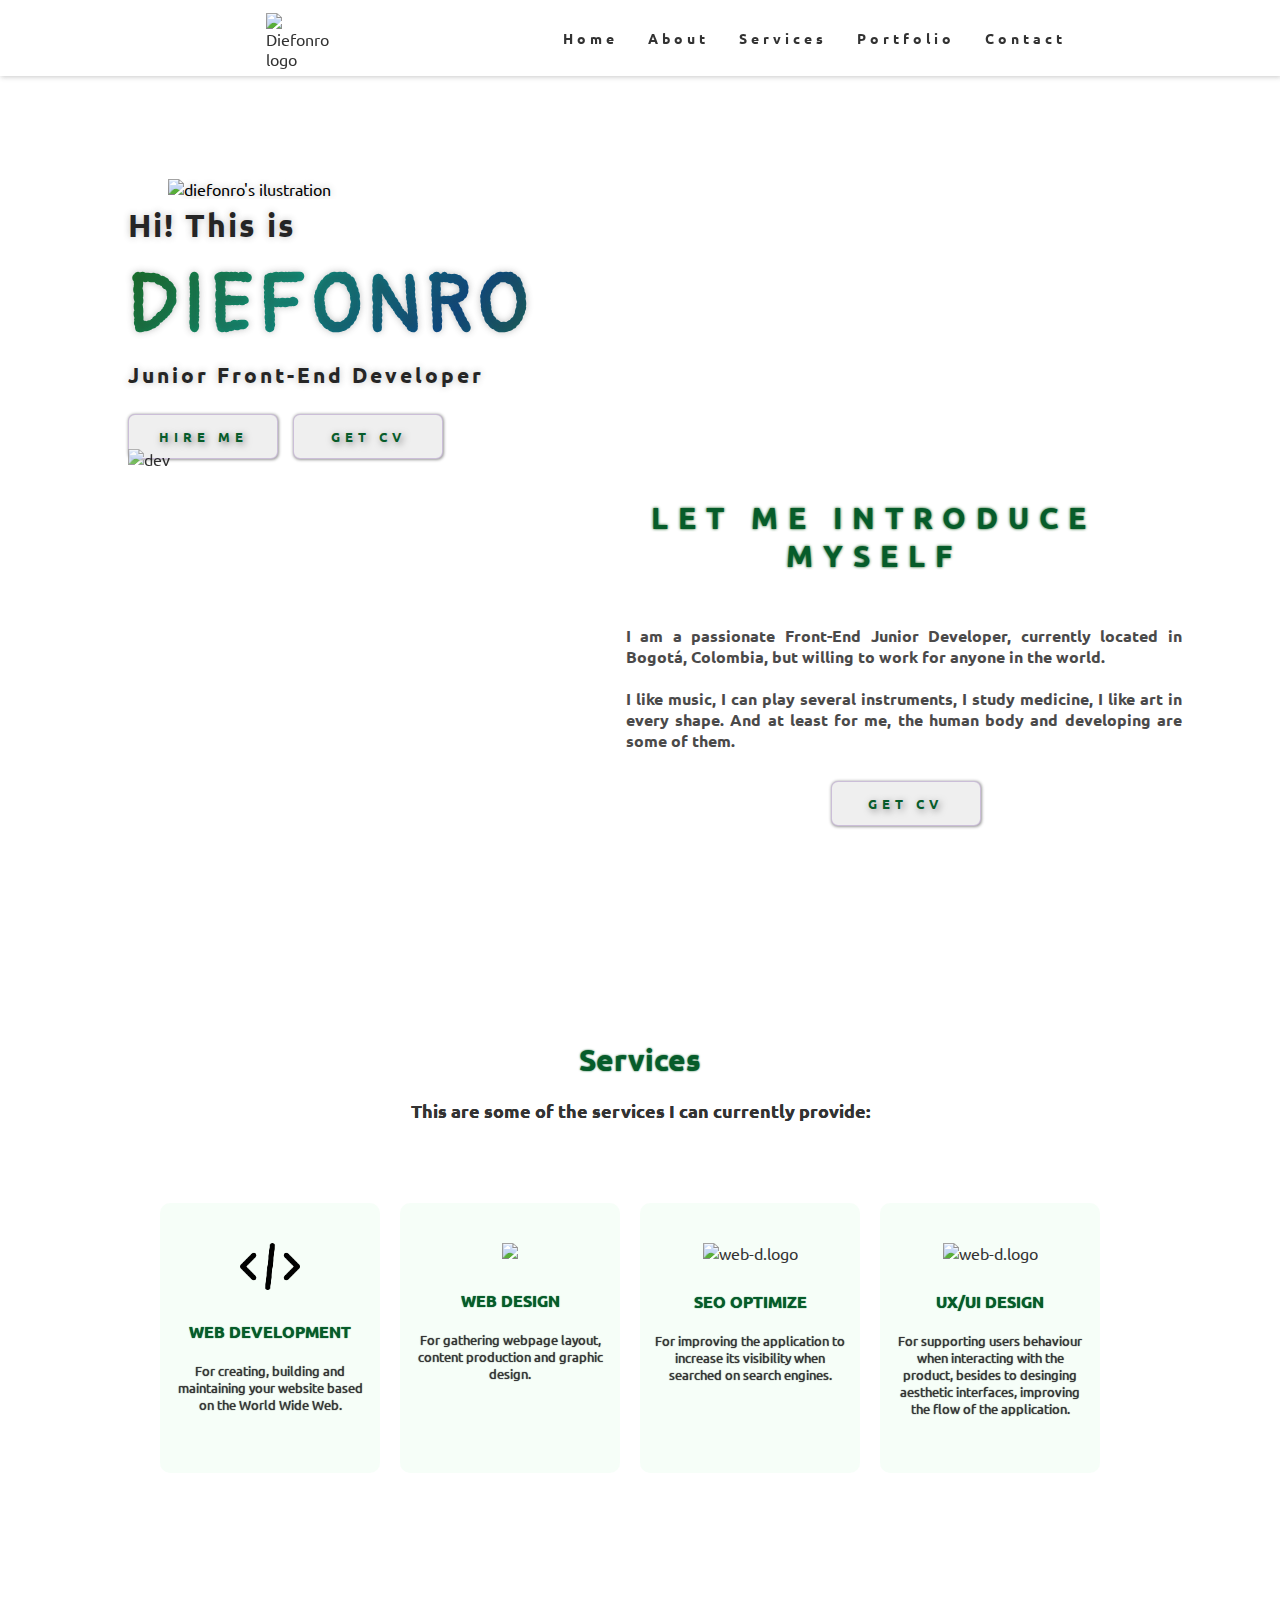
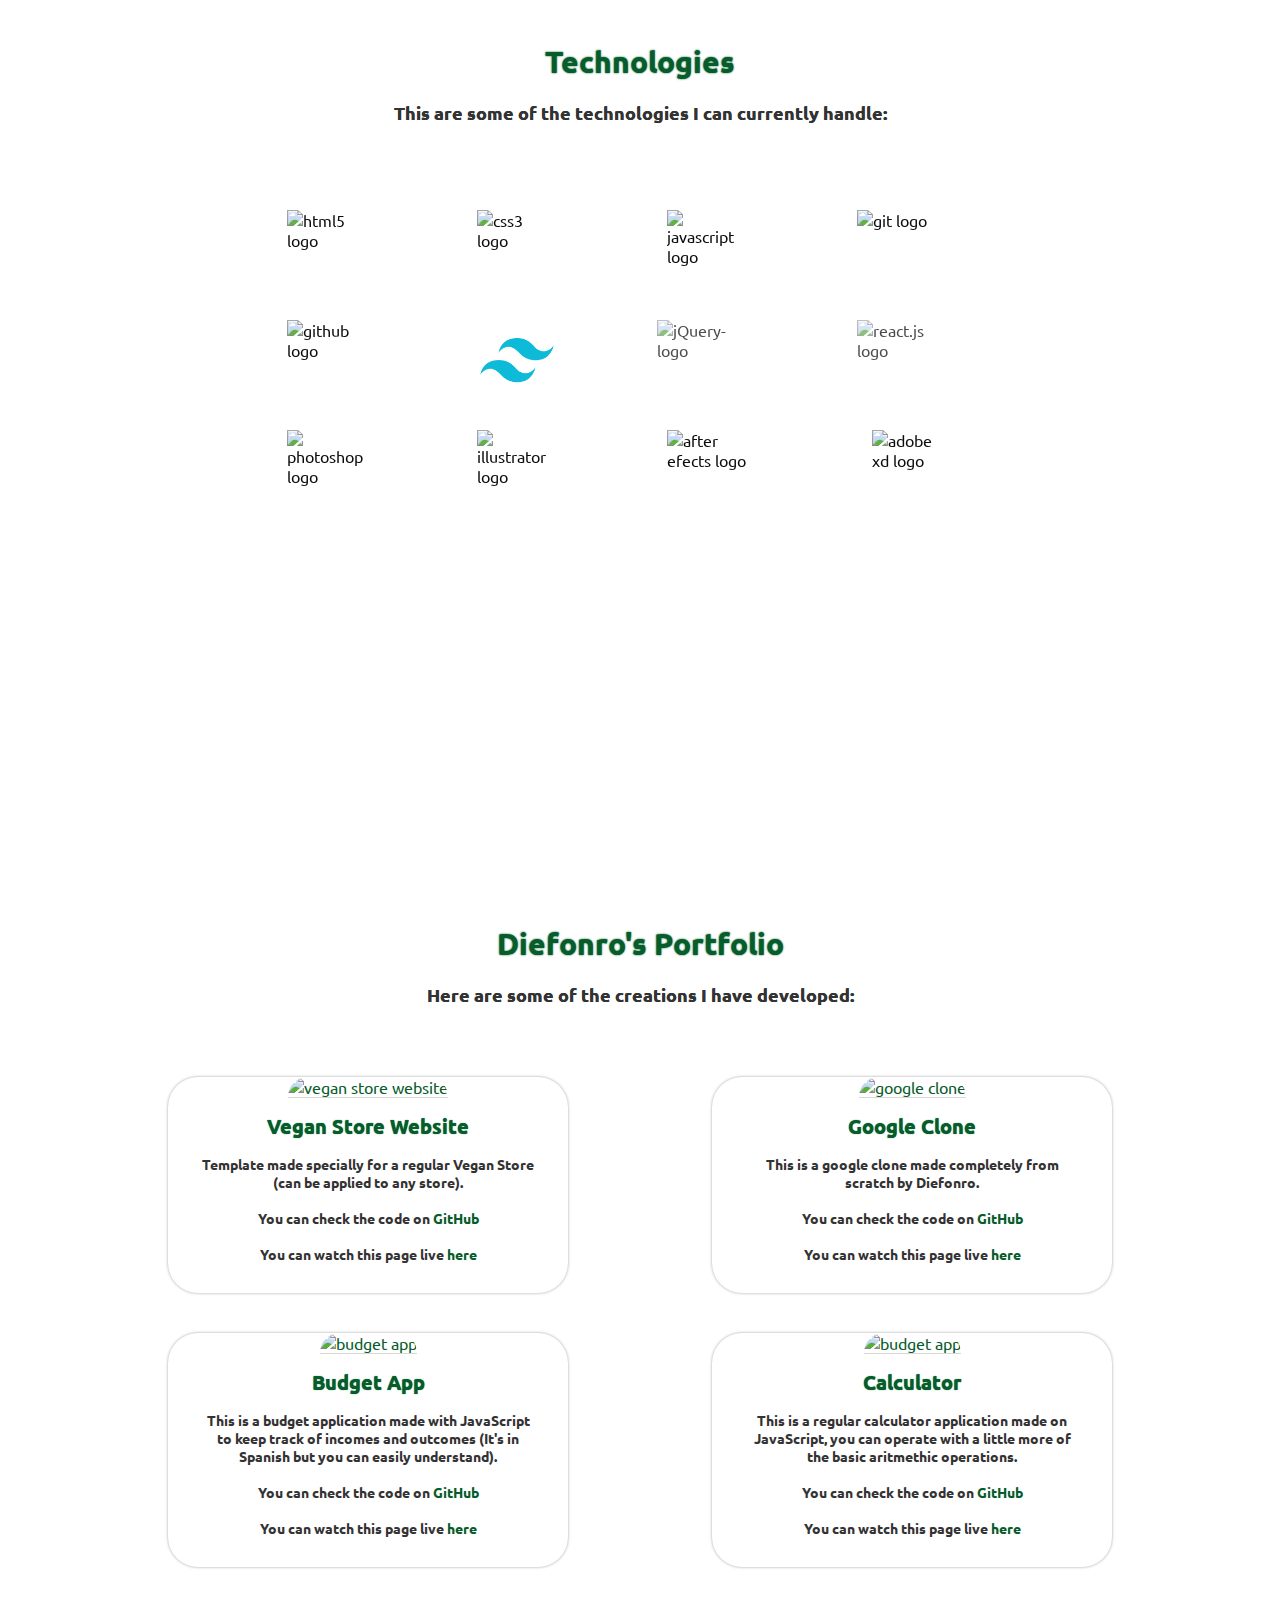
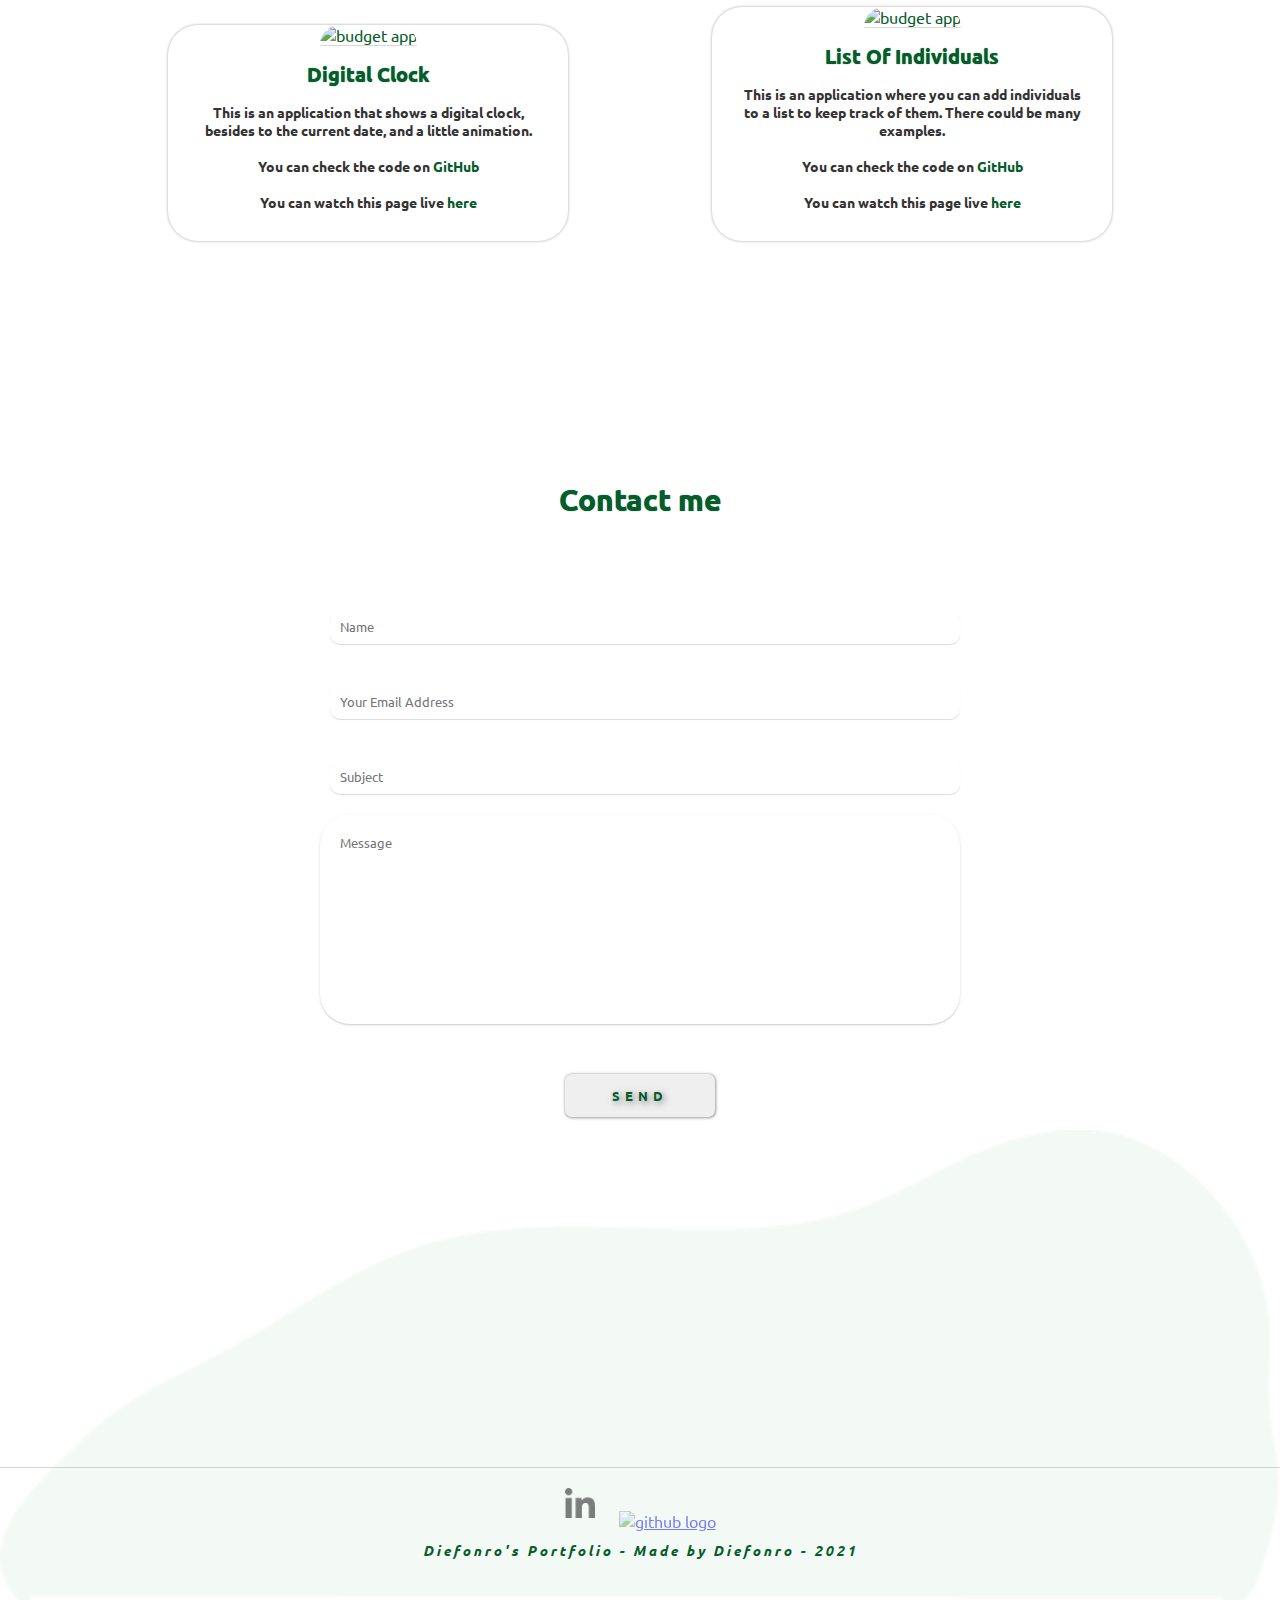
==== commit 1b29afd2: "Test. Lets see if it works" ====
--- a/index.html
+++ b/index.html
@@ -49,15 +49,20 @@
           </li>
         </ul>
       </nav>
+
+      
+    </header>
+    <main>
+
       <div class="dd">
+        <div class="dd-cont">
         <a href="#home">Home</a>
         <a href="#about">About</a>
         <a href="#services">Services</a>
         <a href="#portfolio">Portfolio</a>
         <a href="#contact">Contact</a>
       </div>
-    </header>
-    <main>
+      </div>
       <div class="home-cont">
         <div class="main-text" id="home">
           <p class="text-title">Hi! This is</p>
@@ -177,9 +182,9 @@
                 alt="github logo"
               />
               <img
-                id="bootstrap-logo"
+                id="tailwind-logo"
                 src="assets/logo/1348052.png"
-                alt="bootsrap logo"
+                alt="tailwind-logo"
               />
               <img
                 id="jq-logo"
--- a/css/styles.css
+++ b/css/styles.css
@@ -47,11 +47,10 @@
   top: 3px;
 }
 
-.dd-arrow, .dd{
+.dd-arrow,
+.dd, .dd-cont {
   display: none;
 }
-
-
 
 ul.nav-list {
   list-style: none;
@@ -88,8 +87,6 @@
 .main-text {
   text-shadow: 0px 0px 7px rgba(51, 51, 51, 0.301);
   display: inline-block;
-  /* position: relative;
-  left: 30px; */
 }
 
 .text-title {
@@ -209,16 +206,16 @@
 
 .home-cont {
   margin: auto;
-  width: 850px;
+  width: 80%;
 }
 
 .about-sect-cont {
   margin: auto;
-  width: 850px;
-}
-
-.about img {
-  width: 350px;
+  width: 80%;
+}
+
+.about-img {
+  width: 100%;
   opacity: 80%;
   position: relative;
   /* left: 130px; */
@@ -381,24 +378,7 @@
   position: relative;
   left: 15px;
 }
-p.dp,
-p.dp2,
-p.dp3 {
-  position: relative;
-  font-weight: 600;
-  color: #333;
-  display: inline-block;
-}
-
-p.dp {
-  bottom: 55px;
-  left: 665px;
-}
-
-p.dp2 {
-  left: 775px;
-  bottom: 55px;
-}
+
 
 .portfolio {
   /* height: 100vh; */
@@ -604,39 +584,75 @@
   /* bottom: 0; */
   width: 100%;
   z-index: -3;
-  opacity: 70%;
+  opacity: 40%;
 }
 
 /* Smartphones (portrait and landscape) ----------- */
 @media only screen and (min-width: 320px) and (max-device-width: 480px) {
   nav {
-    min-width: 320px;
-    max-width: 480px;
+    max-width: 100%;
   }
 
   a.logo {
-    margin-left: 5%;
+    margin-left: 15%;
   }
 
   a.logo img {
-    width: 50px;
+    width: 90px;
     position: relative;
     top: 3px;
   }
 
-  .dd-arrow{
-    display: initial;
-    position: relative;
-    left: 35%;
-    opacity: 70%;
-  }
-
-  .dd{
-    display: initial;
-    font-size: 1em;
-  }
-
-  .nav-list{
+  .dd-arrow {
+    display: flex;
+    position: absolute;
+    right: 0;
+    margin-right: 15%;
+    opacity: 60%;
+    width: 40px;
+  }
+
+  .dd {
+    font-size: 1.5em;
+    position: relative;
+    top: 80px;
+    left: 80%;
+    width: 100%;
+    text-align: center;
+    font-family: "Ubuntu", sans-serif;
+    font-weight: 600;
+  }
+
+  .dd-cont {
+    background-color: #f6f6f6;
+    box-shadow: 0px 0px 2px rgb(221, 221, 221);
+    height: 250px;
+    width: 150px;
+    position: relative;
+    border-radius: 15px;
+  }
+
+  .dd a {
+    display: block;
+    padding: 10px;
+    text-decoration: none;
+    font-family: "Ubuntu", sans-serif;
+    color: #333;
+  }
+
+  .dd a:hover{
+    color: black;
+  }
+
+  .dd a:active{
+    color: black;
+  }
+
+  .dd a:visited{
+    color: #333;
+  }
+
+  .nav-list {
     display: none;
   }
 
@@ -645,7 +661,424 @@
     color: #333;
     padding: 10px;
     border-radius: 10px;
-  }
+
+  }
+
+  .main-text {
+    text-shadow: 0px 0px 7px rgba(51, 51, 51, 0.301);
+    display: inline-block;
+  }
+  
+  .text-title {
+    font-family: "Ubuntu", sans-serif;
+    font-size: 1.5em;
+    font-weight: 600;
+    position: relative;
+    top: 200px;
+    /* left: 250px; */
+    margin-top: 5px;
+    color: rgb(37, 37, 37);
+    letter-spacing: 2px;
+  }
+  
+  .title {
+    font-family: "Pangolin", sans-serif;
+    font-size: 4em;
+    letter-spacing: 5px;
+    position: relative;
+    top: 200px;
+    /* left: 250px; */
+    color: rgb(37, 37, 37);
+    margin-top: 10px;
+    font-weight: 700;
+  }
+  
+  .pos-text {
+    font-family: "Ubuntu", sans-serif;
+    font-size: 1.1em;
+    font-weight: 600;
+    position: relative;
+    top: 200px;
+    /* left: 250px; */
+    margin-top: 5px;
+    letter-spacing: 3px;
+    color: rgb(37, 37, 37);
+  }
+  
+  .hire,
+  .get-cv {
+    position: relative;
+    top: 200px;
+    /* left: 250px; */
+    border: none;
+    width: 150px;
+    margin-top: 25px;
+    padding: 13px;
+    border-radius: 7px;
+    font-family: "Ubuntu", sans-serif;
+    font-weight: bolder;
+    text-shadow: 2px 2px 7px rgba(22, 22, 22, 0.52);
+    box-shadow: 0.5px 0.5px 3px rgba(0, 0, 0, 0.404);
+    letter-spacing: 5px;
+    float: left;
+  }
+  
+  .get-cv2 {
+    position: relative;
+    top: 200px;
+    left: 100px;
+    border: none;
+    width: 150px;
+    margin-top: 25px;
+    padding: 13px;
+    border-radius: 7px;
+    font-family: "Ubuntu", sans-serif;
+    font-weight: bolder;
+    text-shadow: 2px 2px 7px rgba(22, 22, 22, 0.52);
+    box-shadow: 0.5px 0.5px 3px rgba(0, 0, 0, 0.404);
+    letter-spacing: 5px;
+    float: left;
+    margin-left: 15px;
+    color: #065c2a;
+    border: 1px solid #571e8d3b;
+  }
+  
+  .hire {
+    color: #065c2a;
+    border: 1px solid #571e8d3b;
+  }
+  
+  .get-cv {
+    margin-left: 15px;
+    color: #065c2a;
+    border: 1px solid #571e8d3b;
+  }
+  
+  .get-cv2 {
+    position: relative;
+    top: 255px;
+  }
+  
+  .hire:hover,
+  .get-cv:hover,
+  .get-cv2:hover,
+  .contact-btn:hover {
+    background: linear-gradient(90deg, #5479f2, #065c2a);
+    color: #fff;
+  }
+  
+  .hire:active,
+  .get-cv:active,
+  .get-cv2:active,
+  .contact-btn:active {
+    background: linear-gradient(45deg, #1e48d1, #065c2a);
+    color: #fff;
+  }
+  
+  img.main-img {
+    width: 80%;
+    float: left;
+    position: relative;
+    top: -30px;
+    left: 40px;
+    z-index: -1;
+    opacity: 40%;
+  }
+  
+  .home-cont {
+    margin: auto;
+    width: 80%;
+  }
+
+  .about-sect-cont {
+    margin: auto;
+    width: 80%;
+  }
+  
+  .about-img {
+    width: 100%;
+    opacity: 30%;
+    position: absolute;
+    left: 80px;
+    top: 650px;
+  }
+
+  
+  .about {
+    display: flex;
+    /* height: 100vh; */
+    margin-bottom: 350px;
+  }
+  
+  .about-text h2 {
+    font-size: 30px;
+    position: relative;
+    /* left: 200px; */
+    top: 200px;
+    color: #065c2a;
+    word-wrap: break-word;
+    text-shadow: 0px 0px 3px rgb(4, 82, 15);
+    letter-spacing: 10px;
+    text-align: center;
+  }
+  
+  .about-text p {
+    font-weight: 600;
+    width: 100%;
+    font-size: 16px;
+    min-width: 300px;
+    position: relative;
+    /* left: 200px; */
+    top: 250px;
+    text-align: justify;
+    color: rgb(46, 45, 45);
+    text-shadow: 0px 0px 2px #fff;
+    margin-left: 30px;
+    word-wrap: break-word;
+  }
+
+  .services {
+    /* height: 100vh; */
+    width: 100%;
+    position: relative;
+    top: 100px;
+  }
+  .services-cards {
+    /* margin-top: 100px; */
+    display: flex;
+    flex-direction: column;
+  }
+  
+  .services-cards-cont {
+    margin: auto;
+    margin-left: 20%;
+    /* width: 1000px; */
+  }
+  
+  .services-text {
+    text-align: center;
+    margin-left: 10%;
+  }
+  
+  .services-text2 {
+    margin-top: 170px;
+  }
+  
+  .services-text h2 {
+    font-size: 30px;
+    color: #065c2a;
+    text-shadow: 0px 0px 2px #065c2a;
+  }
+  
+  .services-text p {
+    font-size: 18px;
+    margin-top: 20px;
+    color: #333;
+    font-weight: 600;
+    text-shadow: 0px 0px 0.5px #333;
+    font-weight: 600;
+  }
+  
+  .services-sect-cont {
+    margin: auto;
+  }
+  
+  .services-cont {
+    width: 190px;
+    height: 190px;
+    text-align: center;
+    padding: 40px 15px;
+    background-color: rgba(242, 253, 245, 0.653);
+    border-radius: 10px;
+    color: #333;
+    flex-direction: row;
+    margin: 80px 0px 0px 20px;
+    /* margin: aut  o; */
+    transition: all 0.4s;
+  }
+  
+  .services-cont:hover {
+    transform: scale(1.05, 1.05);
+    border: 1px solid rgba(196, 196, 196, 0.493);
+  }
+  
+  .services-cont h2 {
+    font-size: 16px;
+    margin: 20px 0px;
+    text-shadow: 0px 0px 1px #065c2a;
+    color: #065c2a;
+  }
+  
+  .services-cont p {
+    font-size: 13px;
+    text-shadow: 0px 0px 1px #333;
+  }
+  
+  .services-cont img {
+    width: 60px;
+    margin-bottom: 8px;
+  }
+
+  .techs-cont {
+    width: 70%;
+    display: flex;
+    flex-direction: row;
+    flex-wrap: wrap;
+    margin: auto;
+    position: relative;
+    top: 70px;
+    left: 40px;
+  }
+  
+  .techs-cont img {
+    padding: 5px;
+    margin: 10px 50px;
+    justify-content: space-between;
+    width: 80px;
+    height: 80px;
+    opacity: 95%;
+  }
+  
+  .techs-cont p {
+    font-weight: 600;
+  }
+  
+  #tailwind-logo {
+    width: 90px;
+    position: relative;
+    right: -3px;
+    margin-bottom: 20px;
+  }
+  
+  #react-logo {
+    opacity: 70%;
+  }
+  
+  #jq-logo {
+    position: relative;
+    right: -5px;
+    opacity: 70%;
+  }
+  
+  #adobe-xd {
+    position: relative;
+    left: 0;
+  }
+
+  
+.portfolio {
+  /* height: 100vh; */
+  position: relative;
+  top: 550px;
+}
+
+#portfolio {
+  position: relative;
+  top: 450px;
+}
+.portfolio-text {
+  text-align: center;
+}
+
+.portfolio-text h2 {
+  font-size: 30px;
+  color: #065c2a;
+  text-shadow: 0px 0px 2px #065c2a;
+}
+
+.portfolio-text p {
+  font-size: 18px;
+  margin-top: 20px;
+  color: #333;
+  font-weight: 600;
+  text-shadow: 0px 0px 0.5px #333;
+  font-weight: 600;
+}
+
+body::-webkit-scrollbar {
+  width: 6px;
+}
+
+body::-webkit-scrollbar-track {
+  background: rgb(251, 255, 252);
+}
+
+body::-webkit-scrollbar-thumb {
+  background-color: rgb(53, 53, 53);
+  border-radius: 15px;
+  border: 1px solid rgb(244, 252, 245);
+}
+
+body {
+  scrollbar-width: thin;
+  scrollbar-color: rgb(53, 53, 53);
+}
+
+.portfolio-cont {
+  width: 85%;
+  margin: auto;
+  display: flex;
+  flex-wrap: wrap;
+}
+
+.portfolio-card {
+  width: 300px;
+  border-radius: 30px;
+  box-shadow: 0px 0px 3px rgb(163, 163, 163);
+  text-align: center;
+  margin: auto;
+  position: relative;
+  /* left: 150px; */
+  top: 70px;
+  transition: all 0.4s;
+  margin-bottom: 40px;
+  background-color: #fff;
+}
+
+.portfolio-card:hover {
+  transform: scale(1.03, 1.03);
+  box-shadow: 0px 0px 7px rgb(163, 163, 163);
+}
+.portfolio-card-text {
+  padding: 30px;
+}
+
+.portfolio-card-text h2 {
+  color: #065c2a;
+  text-shadow: 0px 0px 1px #065c2a;
+  margin-top: -15px;
+  font-size: 20px;
+}
+
+.portfolio-card-text p {
+  color: #333;
+  margin-top: 15px;
+  font-size: 14px;
+  font-weight: 600;
+}
+
+.portfolio-card img {
+  width: 300px;
+ 
+  padding: 0;
+  border-radius: 30px 30px 0px 0px;
+  border-bottom: 1px solid rgba(182, 181, 181, 0.527);
+}
+
+.portfolio-card a {
+  color: #065c2a;
+  text-decoration: none;
+}
+
+#footer-bcg {
+  position: relative;
+  top: 950px;
+  /* bottom: 0; */
+  width: 100%;
+  z-index: -3;
+  opacity: 40%;
+}
+
 }
 
 /* Smartphones (landscape) ----------- */
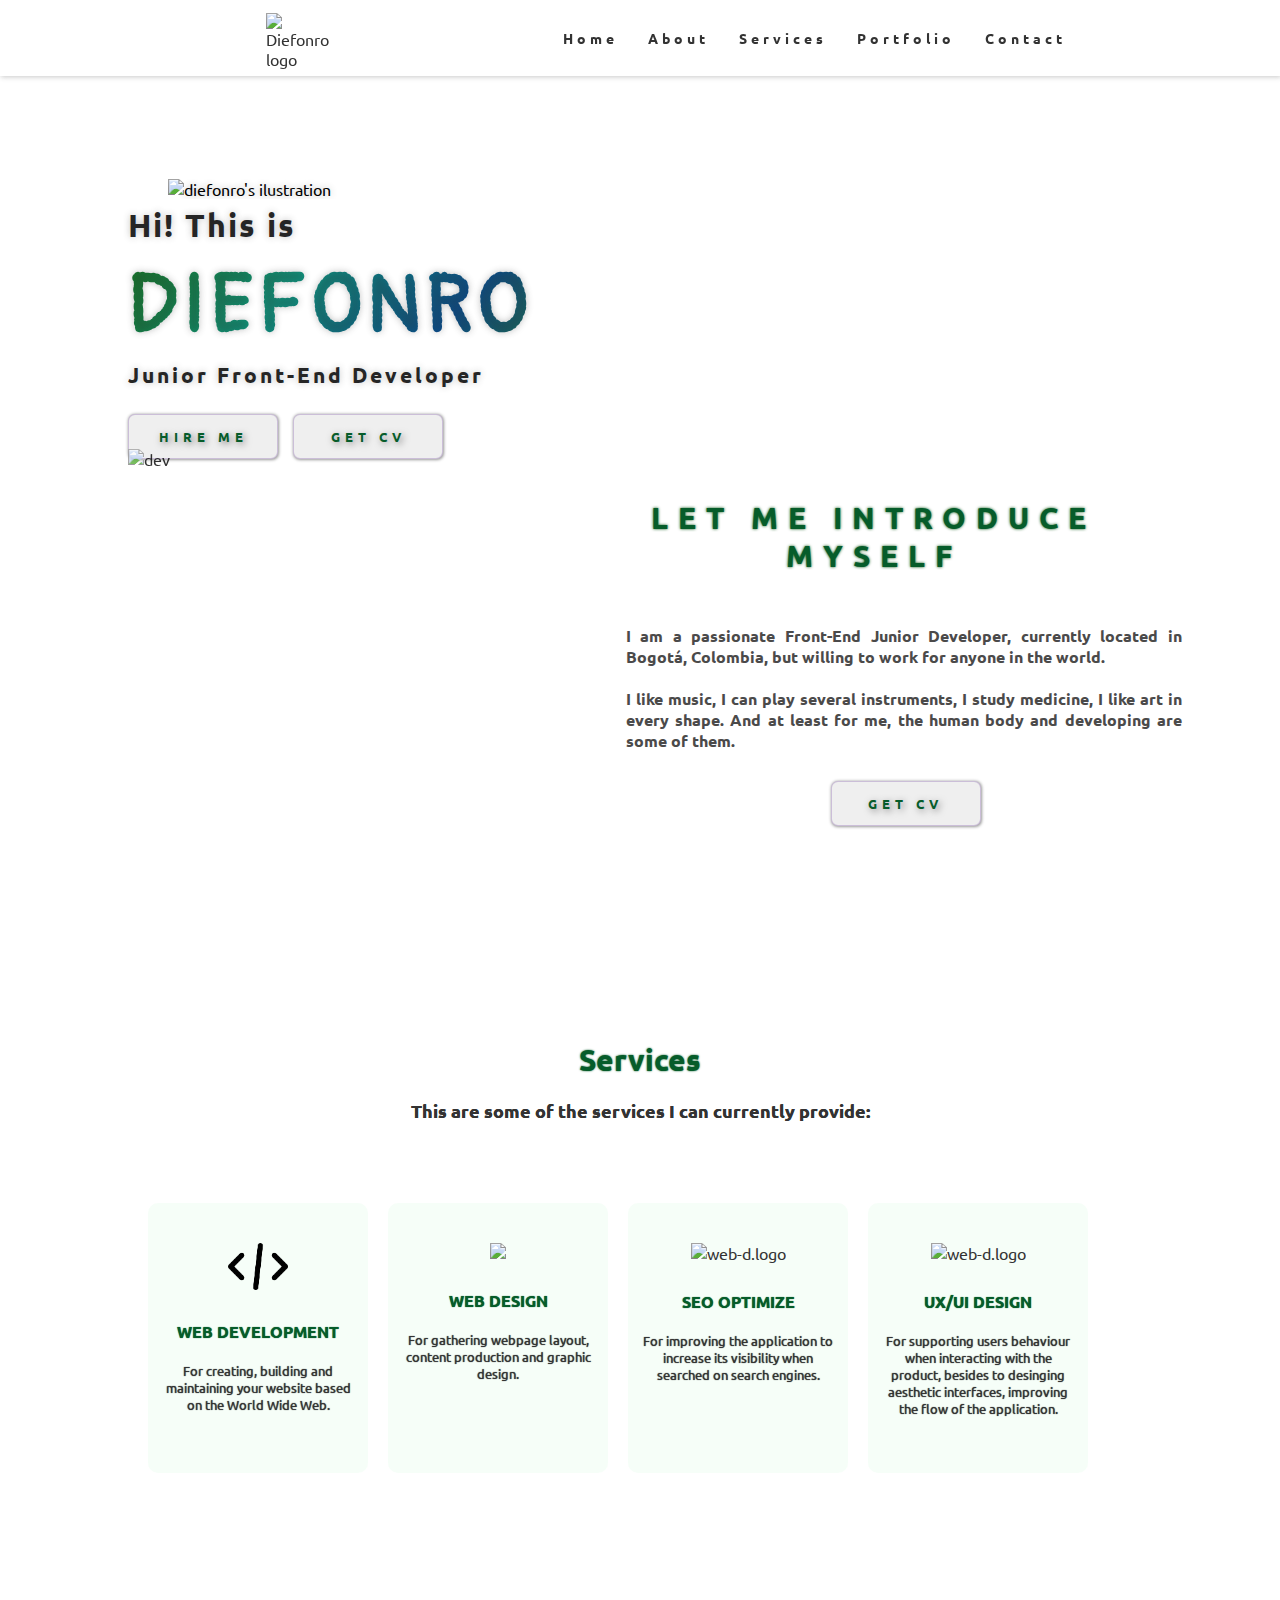
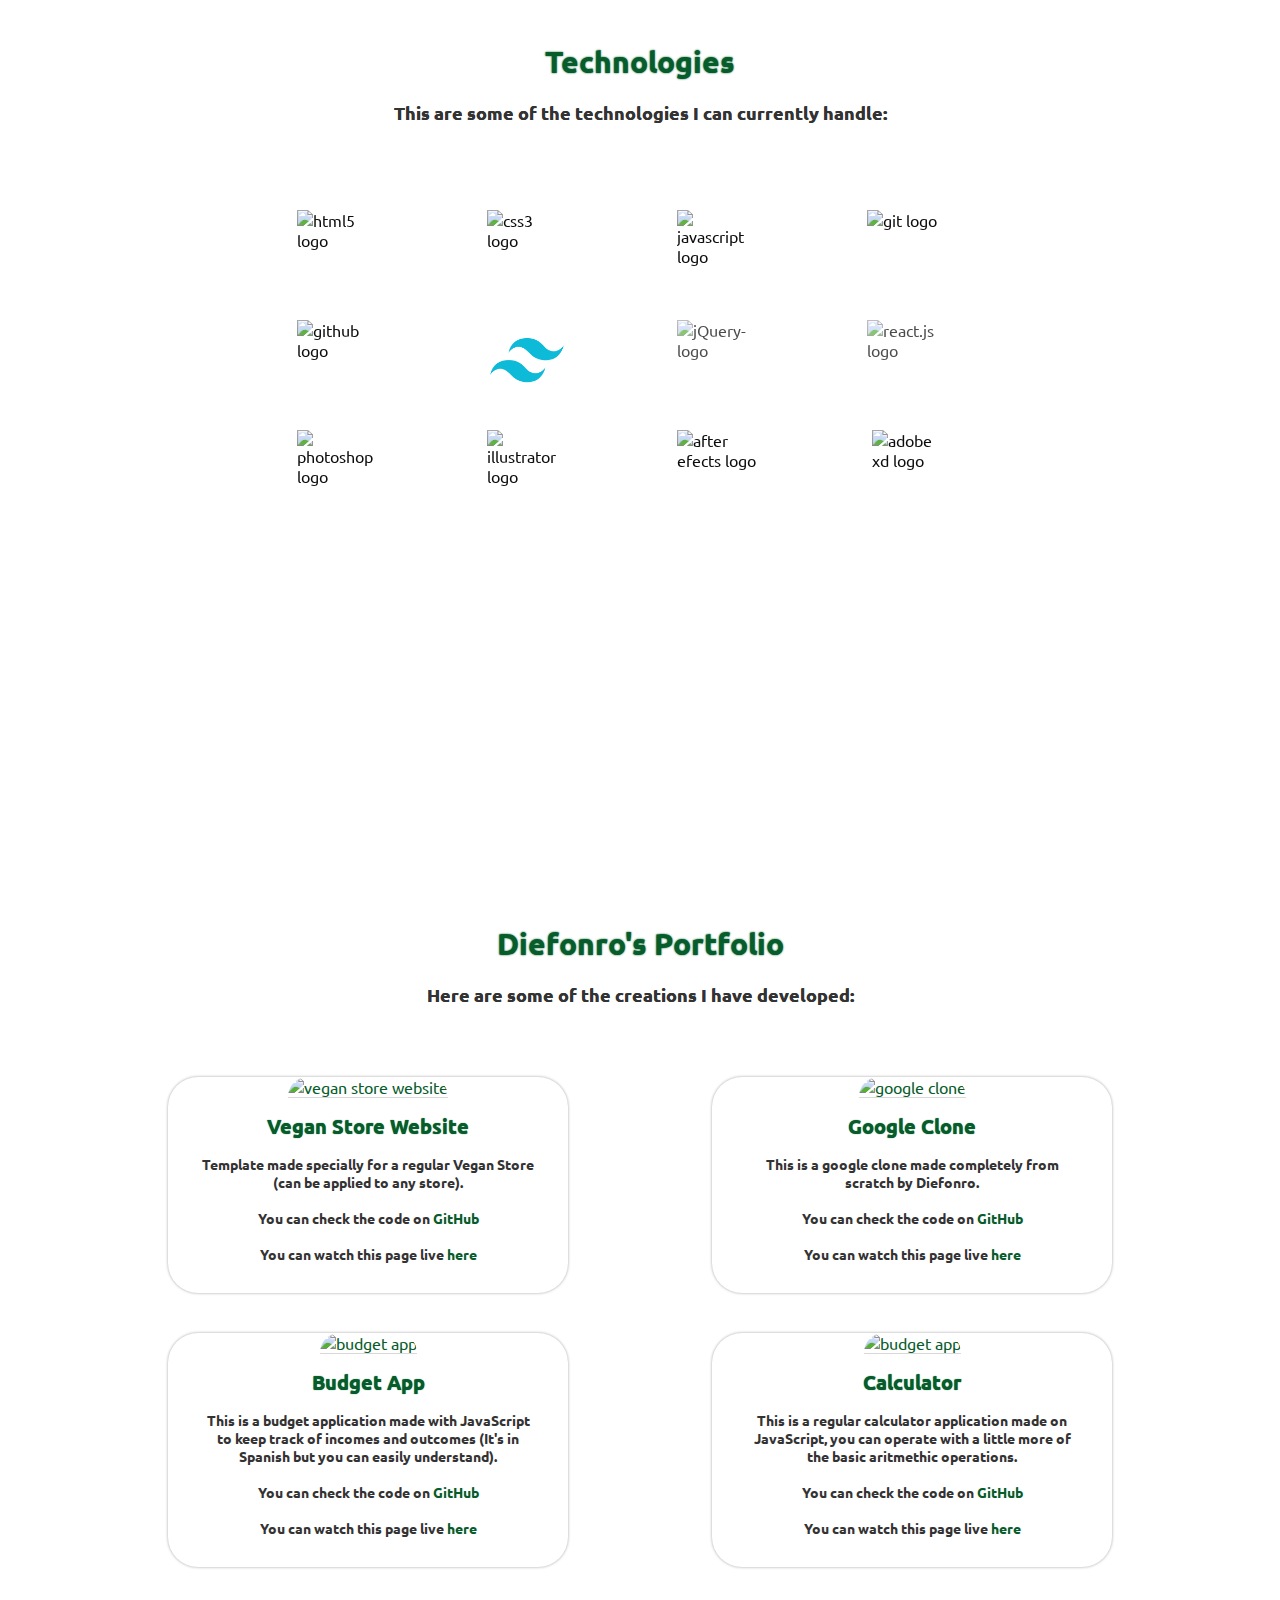
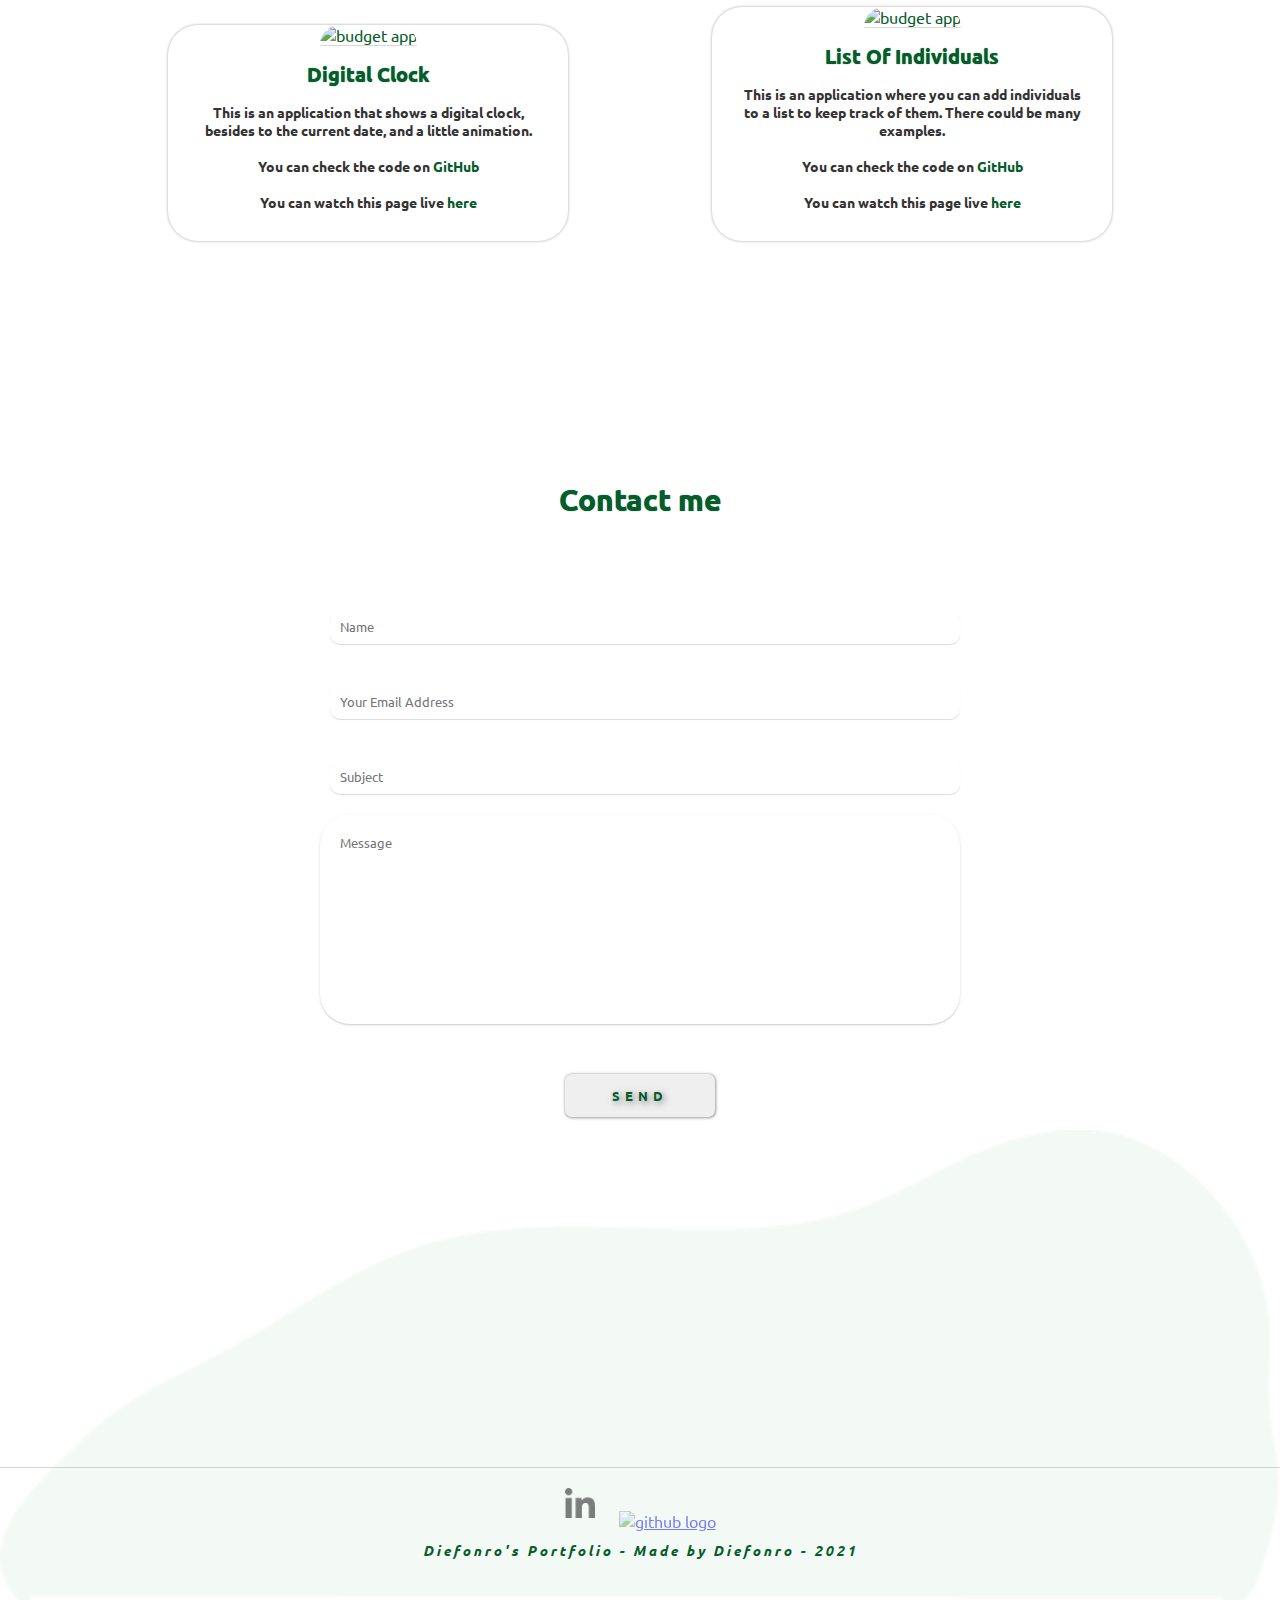
==== commit ed03bf02: "test7" ====
--- a/index.html
+++ b/index.html
@@ -25,10 +25,10 @@
         </a>
 
         <img
+          onclick="clickDrD()"
           class="dd-arrow"
           src="assets/logo/arrow_drop_down_black_24dp.svg"
           alt=""
-          onclick="clickDD()"
         />
 
         <ul class="nav-list">
@@ -49,19 +49,16 @@
           </li>
         </ul>
       </nav>
-
-      
     </header>
     <main>
-
       <div class="dd">
         <div class="dd-cont">
-        <a href="#home">Home</a>
-        <a href="#about">About</a>
-        <a href="#services">Services</a>
-        <a href="#portfolio">Portfolio</a>
-        <a href="#contact">Contact</a>
-      </div>
+          <a href="#home">Home</a>
+          <a href="#about">About</a>
+          <a href="#services">Services</a>
+          <a href="#portfolio">Portfolio</a>
+          <a href="#contact">Contact</a>
+        </div>
       </div>
       <div class="home-cont">
         <div class="main-text" id="home">
@@ -458,5 +455,7 @@
       <small>Diefonro's Portfolio - Made by Diefonro - 2021</small>
     </footer>
     <img id="footer-bcg" src="assets/img/bcg-portfolio.png" alt="" />
+
+    <script src="js/app.js"></script>
   </body>
 </html>
--- a/css/styles.css
+++ b/css/styles.css
@@ -47,9 +47,12 @@
   top: 3px;
 }
 
-.dd-arrow,
-.dd, .dd-cont {
+.dd, .dd-arrow{
   display: none;
+}
+
+.dd-arrow:hover{
+  cursor: pointer;
 }
 
 ul.nav-list {
@@ -267,7 +270,7 @@
 
 .services-cards-cont {
   margin: auto;
-  width: 1000px;
+  width: 80%;
 }
 
 .services-text {
@@ -348,6 +351,8 @@
   padding: 5px;
   margin: 10px 50px;
   justify-content: space-between;
+  position: relative;
+  left: 10px;
   width: 80px;
   height: 80px;
   opacity: 95%;
@@ -589,6 +594,9 @@
 
 /* Smartphones (portrait and landscape) ----------- */
 @media only screen and (min-width: 320px) and (max-device-width: 480px) {
+  body{
+    max-width: 100%;
+  }
   nav {
     max-width: 100%;
   }
@@ -726,7 +734,7 @@
   .get-cv2 {
     position: relative;
     top: 200px;
-    left: 100px;
+    left: 20%;
     border: none;
     width: 150px;
     margin-top: 25px;
@@ -799,8 +807,8 @@
     width: 100%;
     opacity: 30%;
     position: absolute;
-    left: 80px;
-    top: 650px;
+    left: 50px;
+    top: 700px;
   }
 
   
@@ -817,23 +825,24 @@
     top: 200px;
     color: #065c2a;
     word-wrap: break-word;
-    text-shadow: 0px 0px 3px rgb(4, 82, 15);
+    text-shadow: 0px 0px 2px rgb(22, 65, 27);
     letter-spacing: 10px;
     text-align: center;
   }
   
   .about-text p {
     font-weight: 600;
-    width: 100%;
+    width: 90%;
     font-size: 16px;
-    min-width: 300px;
+    min-width: 280px;
     position: relative;
     /* left: 200px; */
     top: 250px;
+    right: 10px;
     text-align: justify;
     color: rgb(46, 45, 45);
     text-shadow: 0px 0px 2px #fff;
-    margin-left: 30px;
+    /* margin-left: 30px; */
     word-wrap: break-word;
   }
 
@@ -851,17 +860,18 @@
   
   .services-cards-cont {
     margin: auto;
-    margin-left: 20%;
-    /* width: 1000px; */
+    margin-left: 25%;
+    width: 80%;
   }
   
   .services-text {
     text-align: center;
-    margin-left: 10%;
+    margin-left: 5%;
   }
   
   .services-text2 {
     margin-top: 170px;
+    margin-left: 5%;
   }
   
   .services-text h2 {
@@ -962,7 +972,7 @@
   
   #adobe-xd {
     position: relative;
-    left: 0;
+    right: -5;
   }
 
   
@@ -970,6 +980,7 @@
   /* height: 100vh; */
   position: relative;
   top: 550px;
+  margin-left: 5%;
 }
 
 #portfolio {
@@ -1079,6 +1090,71 @@
   opacity: 40%;
 }
 
+.contact {
+  text-align: center;
+}
+
+.contact-cont {
+  position: relative;
+  top: 800px;
+}
+
+.contact-cont form {
+  display: flex;
+  flex-direction: column;
+  width: 50%;
+  margin: auto;
+}
+
+.contact-cont h3 {
+  color: #065c2a;
+  text-shadow: 0px 0px 1px #065c2a;
+  font-size: 30px;
+
+  margin-bottom: 70px;
+}
+
+.contact-cont input {
+  margin: 20px 0px;
+  outline: none;
+  height: 15px;
+  border: none;
+  box-shadow: 0px 1px 1px rgb(219, 219, 219);
+  padding: 10px;
+  border-radius: 10px;
+  margin-left: 10px;
+}
+
+#message {
+  outline: none;
+  border: none;
+  box-shadow: 0px 1px 2px rgb(202, 201, 201);
+  border-radius: 30px;
+  padding: 20px;
+  resize: none;
+}
+
+.contact-btn {
+  margin: auto;
+  margin-top: 50px;
+  margin-bottom: 50px;
+  border: none;
+  width: 150px;
+  padding: 13px;
+  border-radius: 7px;
+  font-family: "Ubuntu", sans-serif;
+  font-weight: bolder;
+  text-shadow: 2px 2px 7px rgba(22, 22, 22, 0.52);
+  box-shadow: 0.5px 0.5px 3px rgba(0, 0, 0, 0.404);
+  letter-spacing: 5px;
+  color: #065c2a;
+}
+
+#contact {
+  position: relative;
+  top: 700px;
+}
+
 }
 
 /* Smartphones (landscape) ----------- */
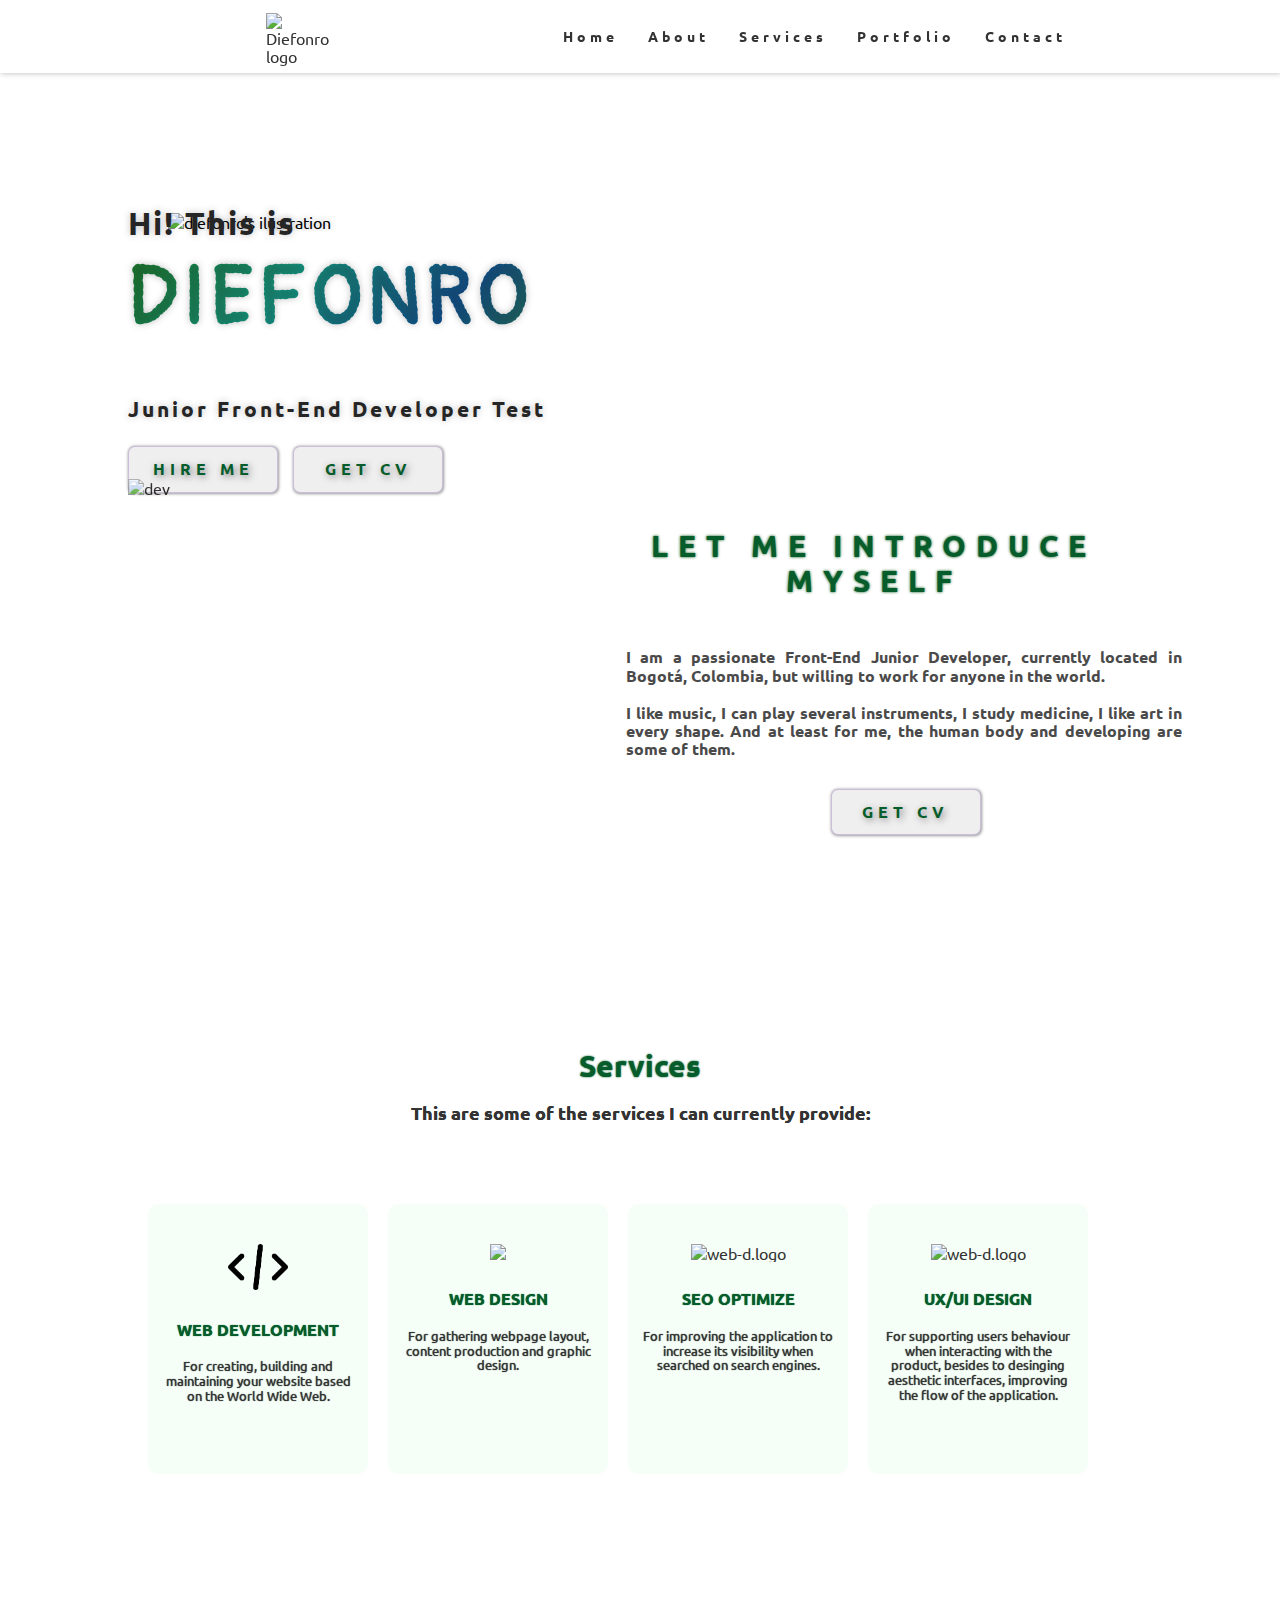
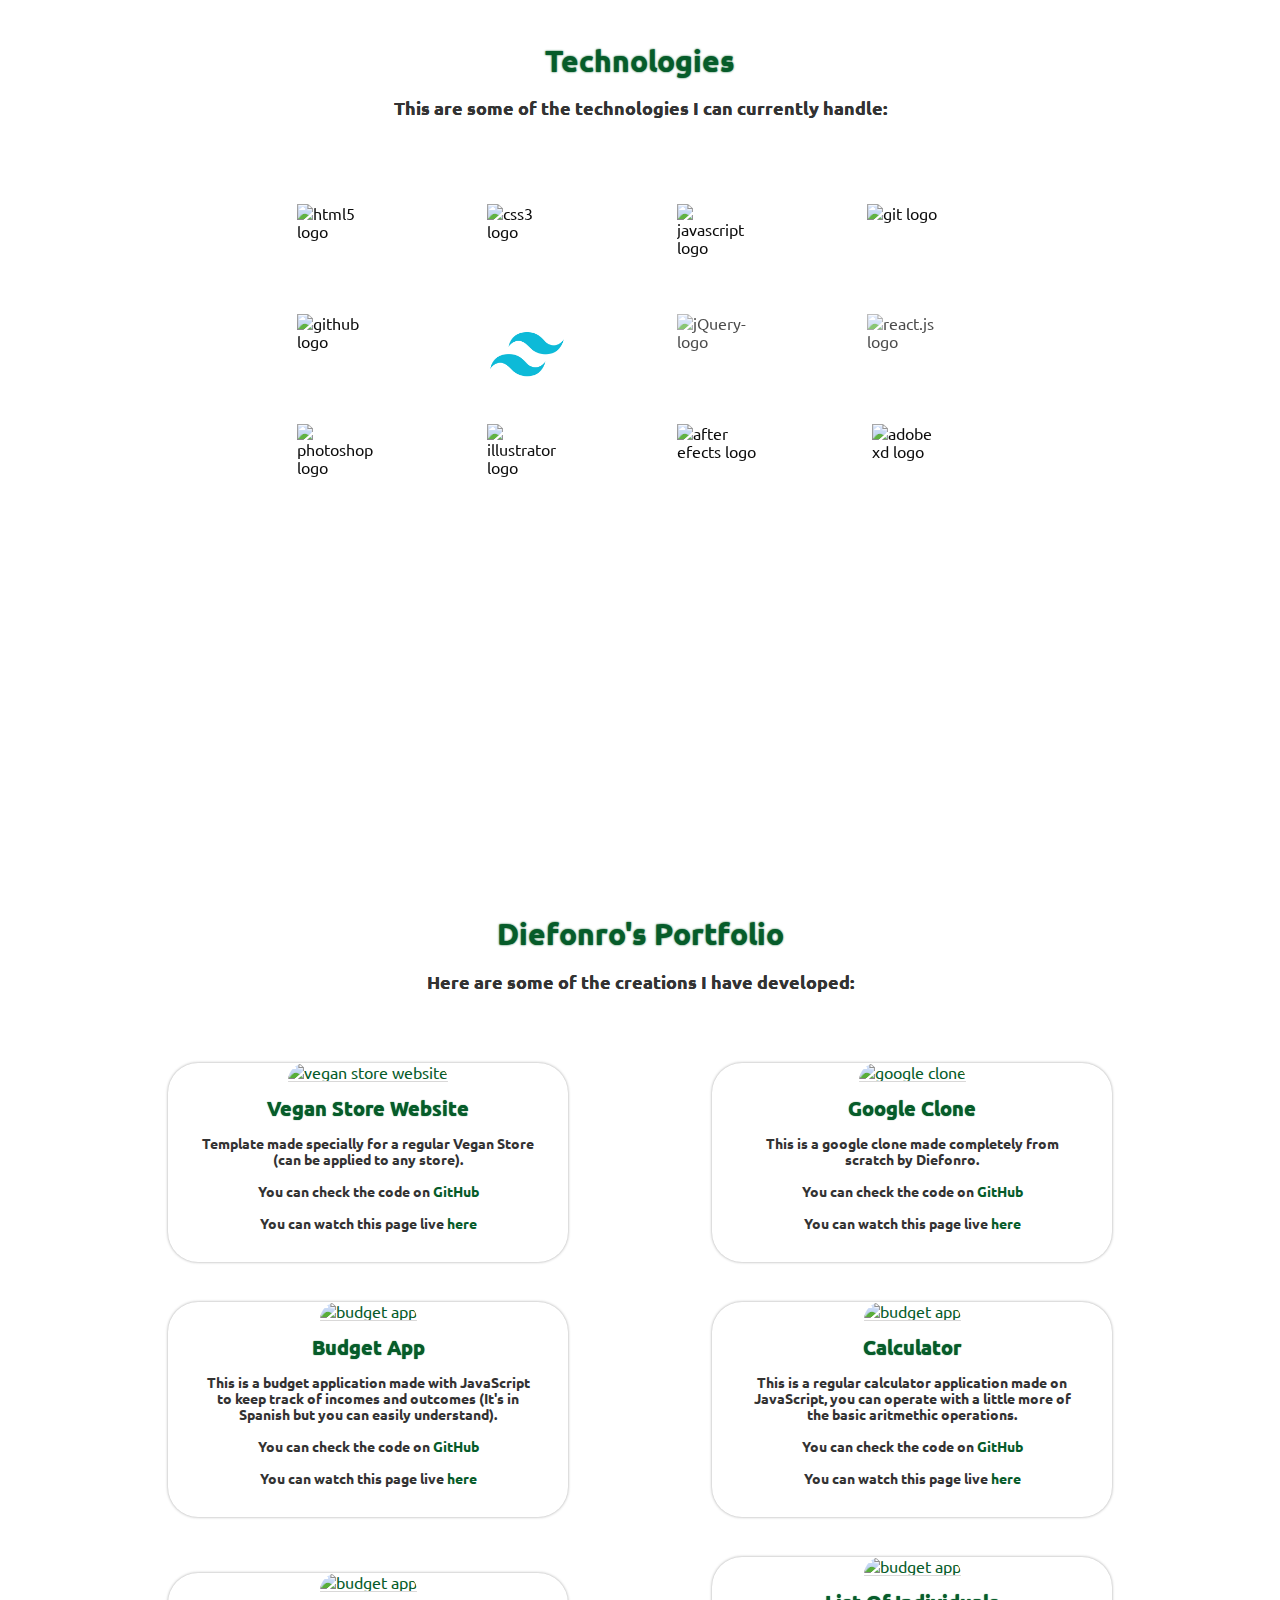
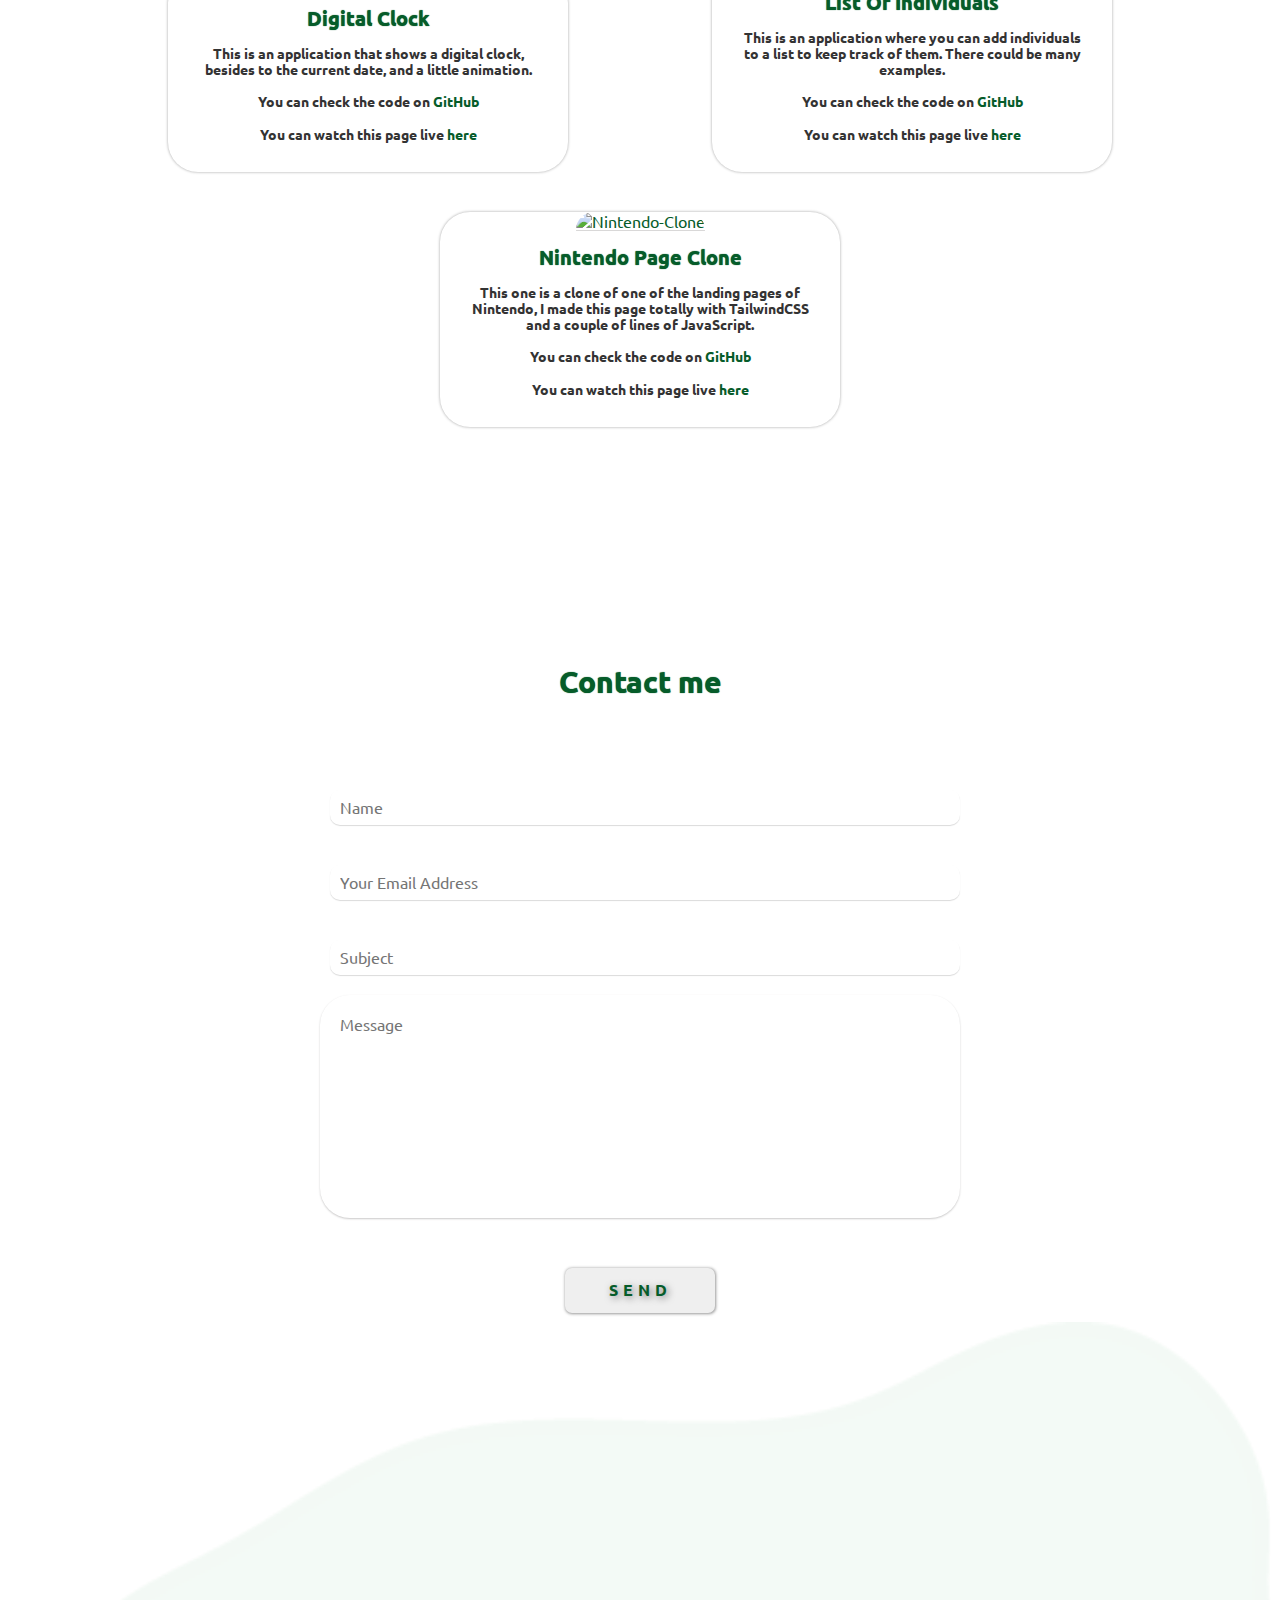
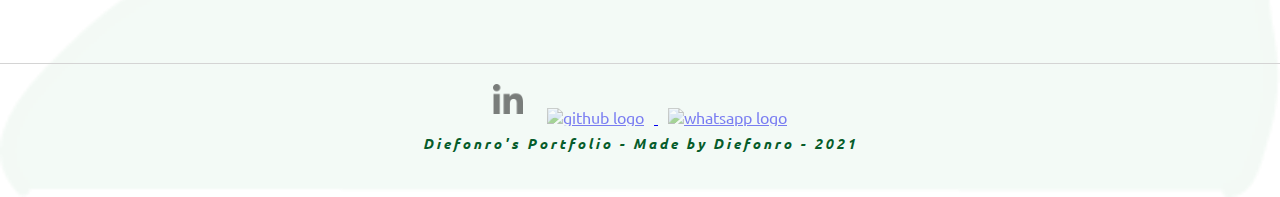
==== commit 26af002d: "Added normalize.css and favicon to ty page" ====
--- a/index.html
+++ b/index.html
@@ -9,6 +9,7 @@
       user-scalable="no"
     />
     <title>Diefonro's Portfolio</title>
+    <link rel="stylesheet" href="css/normalize.css">
     <link rel="stylesheet" href="css/styles.css" />
     <link rel="preconnect" href="https://fonts.googleapis.com" />
     <link rel="preconnect" href="https://fonts.gstatic.com" crossorigin />
@@ -16,6 +17,7 @@
       href="https://fonts.googleapis.com/css2?family=Ubuntu&family=Pangolin&display=swap"
       rel="stylesheet"
     />
+    <link rel="shortcut icon" type="image/jpg" href="assets/logo/dfnr-fav.png"/>
   </head>
   <body>
     <header>
@@ -64,7 +66,7 @@
         <div class="main-text" id="home">
           <p class="text-title">Hi! This is</p>
           <h1 class="title gradient-title">DIEFONRO</h1>
-          <p class="pos-text">Junior Front-End Developer</p>
+          <p class="pos-text">Junior Front-End Developer Test</p>
           <a href="#contact"><button class="hire">HIRE ME</button></a>
           <a href="assets/files/Diefonro's CV.pdf" download="Diefonro's CV"
             ><button class="get-cv">GET CV</button></a
@@ -404,6 +406,37 @@
               </p>
             </div>
           </div>
+          <div class="portfolio-card">
+            <a
+              href="https://diefonro.github.io/Nintendo-Clone"
+              target="_blank"
+              class="vegan-st"
+            >
+              <img src="assets/img/Nintendo-Clone.png" alt="Nintendo-Clone" />
+            </a>
+            <div class="portfolio-card-text">
+              <h2>Nintendo Page Clone</h2>
+              <p>
+                This one is a clone of one of the landing pages of Nintendo, I made this page totally with TailwindCSS and a couple of lines of JavaScript.
+                <br />
+                <br />
+                You can check the code on
+                <a
+                  class="gith-link"
+                  target="_blank"
+                  href="https://github.com/Diefonro/Nintendo-Clone"
+                  >GitHub</a
+                ><br />
+                <br />
+                You can watch this page live
+                <a
+                  href="https://diefonro.github.io/Nintendo-Clone"
+                  target="_blank"
+                  >here</a
+                >
+              </p>
+            </div>
+          </div>
         </div>
       </div>
 
@@ -452,6 +485,9 @@
       <a href="https://github.com/Diefonro" target="_blank">
         <img id="ghl-footer" src="assets/logo/4926624.png" alt="github logo" />
       </a>
+      <a href="https://wa.me/573142744956" target="_blank">
+      <img id="wpl-footer" src="assets/logo/733641.png" alt="whatsapp logo"
+      /></a>
       <small>Diefonro's Portfolio - Made by Diefonro - 2021</small>
     </footer>
     <img id="footer-bcg" src="assets/img/bcg-portfolio.png" alt="" />
--- a/css/styles.css
+++ b/css/styles.css
@@ -593,7 +593,7 @@
 }
 
 /* Smartphones (portrait and landscape) ----------- */
-@media only screen and (min-width: 320px) and (max-device-width: 480px) {
+@media only screen and (min-width: 280px) and (max-device-width: 767px) {
   body{
     max-width: 100%;
   }
@@ -621,10 +621,11 @@
   }
 
   .dd {
-    font-size: 1.5em;
-    position: relative;
+    font-size: 1em;
+    position: fixed;
+    z-index: 10;
     top: 80px;
-    left: 80%;
+    left: 60%;
     width: 100%;
     text-align: center;
     font-family: "Ubuntu", sans-serif;
@@ -634,7 +635,7 @@
   .dd-cont {
     background-color: #f6f6f6;
     box-shadow: 0px 0px 2px rgb(221, 221, 221);
-    height: 250px;
+    height: 200px;
     width: 150px;
     position: relative;
     border-radius: 15px;
@@ -1169,7 +1170,253 @@
 
 /* iPads (portrait and landscape) ----------- */
 @media only screen and (min-device-width: 768px) and (max-device-width: 1024px) {
-  /* Styles */
+  body{
+    max-width: 100%;
+  }
+  nav {
+    max-width: 100%;
+  }
+
+  a.logo {
+    margin-left: 15%;
+  }
+
+  a.logo img {
+    width: 90px;
+    position: relative;
+    top: 3px;
+  }
+
+  .dd-arrow {
+    display: block;
+    position: absolute;
+    right: 0;
+    margin-right: 15%;
+    opacity: 60%;
+    width: 40px;
+  }
+
+  .dd {
+    font-size: 1em;
+    position: fixed;
+    z-index: 11;
+    top: 80px;
+    left: 70%;
+    width: 100px;
+    text-align: center;
+    font-family: "Ubuntu", sans-serif;
+    font-weight: 600;
+  }
+
+  .dd-cont {
+    background-color: #f6f6f6;
+    box-shadow: 0px 0px 2px rgb(221, 221, 221);
+    height: 200px;
+    width: 150px;
+    position: relative;
+    border-radius: 15px;
+  }
+
+  .dd a {
+    display: block;
+    padding: 10px;
+    text-decoration: none;
+    font-family: "Ubuntu", sans-serif;
+    color: #333;
+  }
+
+  .dd a:hover{
+    color: black;
+  }
+
+  .dd a:active{
+    color: black;
+  }
+
+  .dd a:visited{
+    color: #333;
+  }
+
+  .nav-list {
+    display: none;
+  }
+
+  nav a {
+    text-decoration: none;
+    color: #333;
+    padding: 10px;
+    border-radius: 10px;
+
+  }
+
+  .main-text {
+    text-shadow: 0px 0px 7px rgba(51, 51, 51, 0.301);
+    display: inline-block;
+    font-size: 0.9em;
+  }
+  
+  .text-title {
+    font-family: "Ubuntu", sans-serif;
+    font-size: 1.5em;
+    font-weight: 600;
+    position: relative;
+    top: 200px;
+    /* left: 250px; */
+    margin-top: 5px;
+    color: rgb(37, 37, 37);
+    letter-spacing: 2px;
+  }
+  
+  .title {
+    font-family: "Pangolin", sans-serif;
+    font-size: 4em;
+    letter-spacing: 5px;
+    position: relative;
+    top: 200px;
+    /* left: 250px; */
+    color: rgb(37, 37, 37);
+    margin-top: 10px;
+    font-weight: 700;
+  }
+  
+  .pos-text {
+    font-family: "Ubuntu", sans-serif;
+    font-size: 1.1em;
+    font-weight: 600;
+    position: relative;
+    top: 200px;
+    /* left: 250px; */
+    margin-top: 5px;
+    letter-spacing: 3px;
+    color: rgb(37, 37, 37);
+  }
+  
+  .hire,
+  .get-cv {
+    position: relative;
+    top: 200px;
+    /* left: 250px; */
+    border: none;
+    width: 120px;
+    margin-top: 25px;
+    padding: 13px;
+    border-radius: 7px;
+    font-family: "Ubuntu", sans-serif;
+    font-weight: bolder;
+    text-shadow: 2px 2px 7px rgba(22, 22, 22, 0.52);
+    box-shadow: 0.5px 0.5px 3px rgba(0, 0, 0, 0.404);
+    letter-spacing: 5px;
+    float: left;
+  }
+  
+  .get-cv2 {
+    position: relative;
+    top: 280px;
+    left: 35%;
+    border: none;
+    width: 150px;
+    margin-top: 250px;
+    padding: 13px;
+    border-radius: 7px;
+    font-family: "Ubuntu", sans-serif;
+    font-weight: bolder;
+    text-shadow: 2px 2px 7px rgba(22, 22, 22, 0.52);
+    box-shadow: 0.5px 0.5px 3px rgba(0, 0, 0, 0.404);
+    letter-spacing: 5px;
+    float: left;
+    margin-left: 15px;
+    color: #065c2a;
+    border: 1px solid #571e8d3b;
+  }
+  
+  .hire {
+    color: #065c2a;
+    border: 1px solid #571e8d3b;
+  }
+  
+  .get-cv {
+    margin-left: 15px;
+    color: #065c2a;
+    border: 1px solid #571e8d3b;
+  }
+  
+  .get-cv2 {
+    position: relative;
+    /* top: 255px; */
+    margin: auto;
+  }
+  
+  .hire:hover,
+  .get-cv:hover,
+  .get-cv2:hover,
+  .contact-btn:hover {
+    background: linear-gradient(90deg, #5479f2, #065c2a);
+    color: #fff;
+  }
+  
+  .hire:active,
+  .get-cv:active,
+  .get-cv2:active,
+  .contact-btn:active {
+    background: linear-gradient(45deg, #1e48d1, #065c2a);
+    color: #fff;
+  }
+  
+  img.main-img {
+    width: 70%;
+    float: left;
+    position: relative;
+    top: -90px;
+    left: 270px;
+    z-index: -1;
+  }
+  
+  .home-cont {
+    margin: auto;
+    width: 80%;
+  }
+
+  .about-img {
+    width: 100%;
+    opacity: 80%;
+    position: relative;
+    /* left: 130px; */
+    top: 200px;
+  }
+
+  .services-cont {
+    width: 190px;
+    height: 280px;
+    text-align: center;
+    padding: 40px 15px;
+    background-color: rgba(242, 253, 245, 0.653);
+    border-radius: 10px;
+    color: #333;
+    flex-direction: row;
+    margin: 80px 0px 0px 20px;
+    /* margin: aut  o; */
+    transition: all 0.4s;
+  }
+
+  .techs-cont {
+    width: 70%;
+    display: flex;
+    flex-direction: row;
+    flex-wrap: wrap;
+    margin: auto;
+    position: relative;
+    top: 70px;
+    left: 10%;
+  }
+
+  #footer-bcg {
+    position: relative;
+    top: 850px;
+    /* bottom: 0; */
+    width: 100%;
+    z-index: -3;
+    opacity: 40%;
+  }
 }
 
 /* iPads (landscape) ----------- */
@@ -1202,7 +1449,7 @@
 }
 
 /* iPhone 4 ----------- */
-@media only screen and (min-device-width: 320px) and (max-device-width: 480px) and (orientation: landscape) and (-webkit-min-device-pixel-ratio: 2) {
+@media only screen and (min-device-width: 320px) and (max-device-width: 767px) and (orientation: landscape) and (-webkit-min-device-pixel-ratio: 2) {
   /* Styles */
 }
 
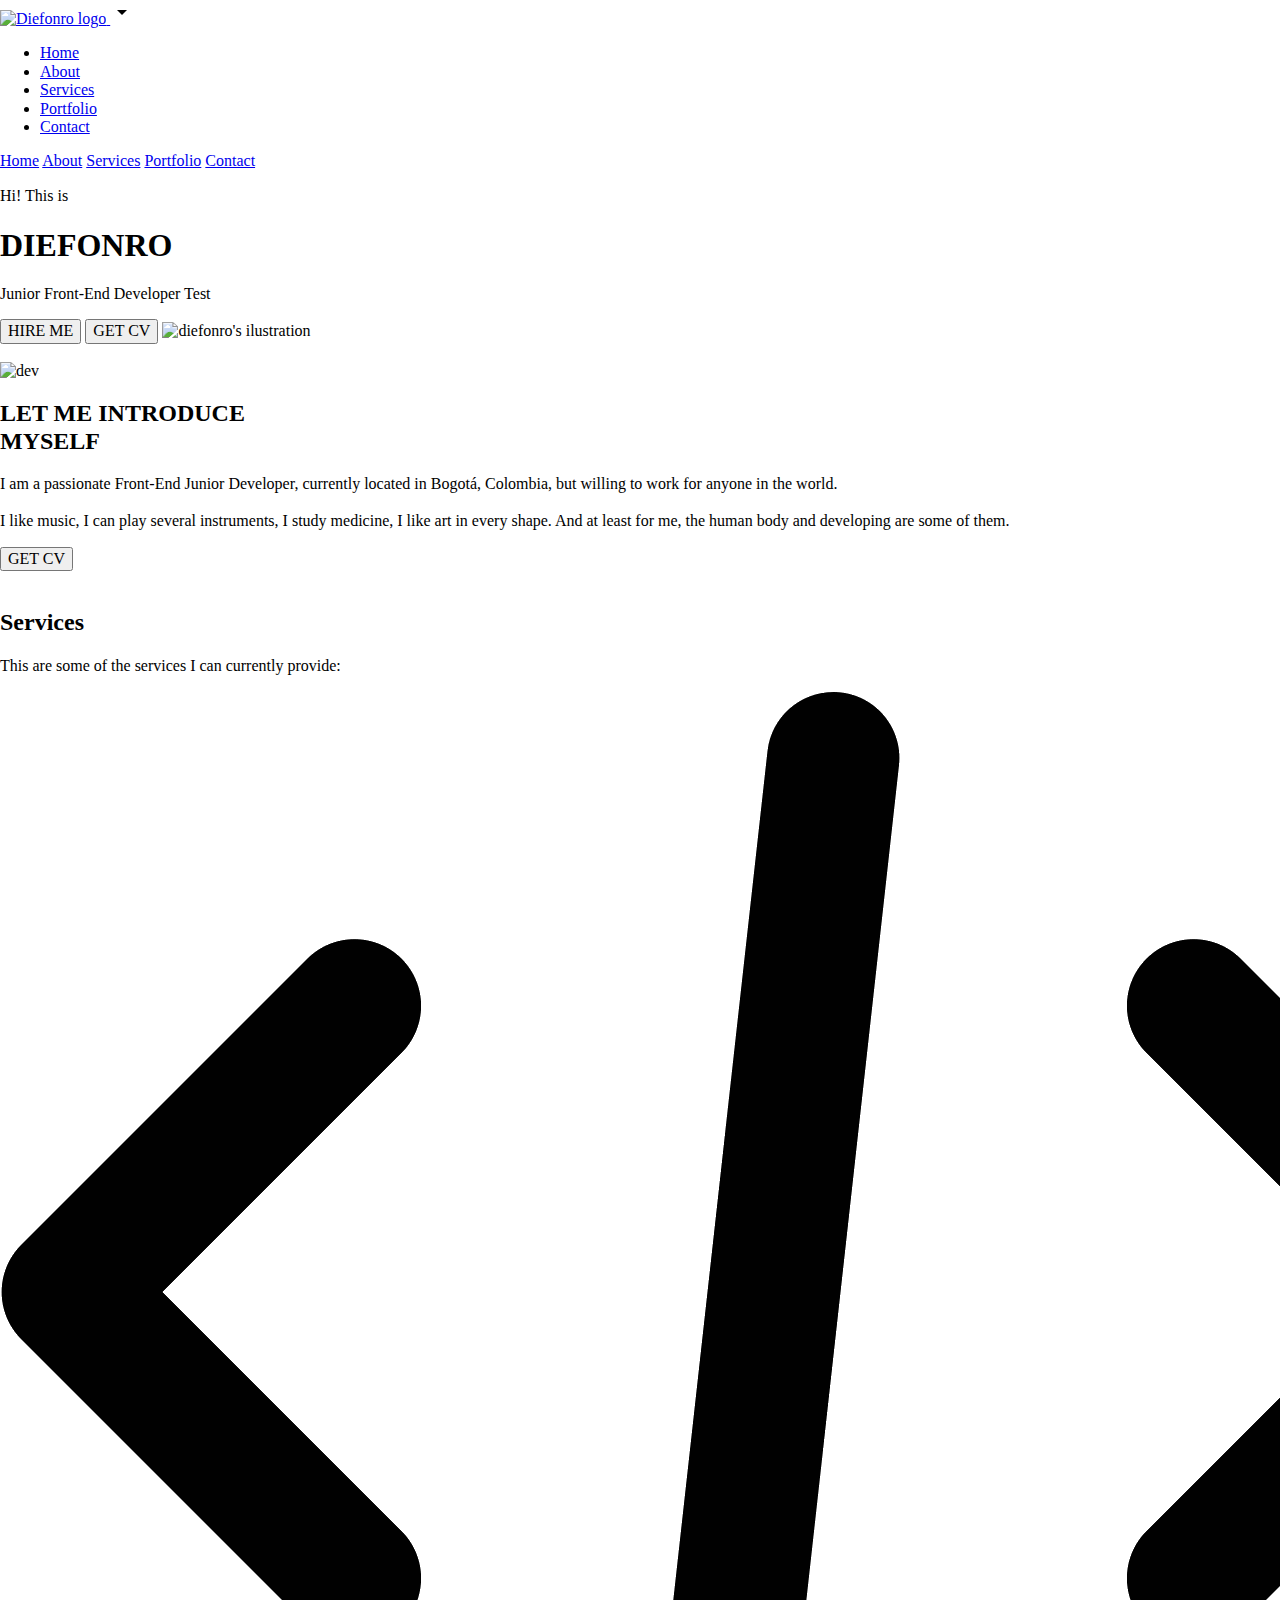
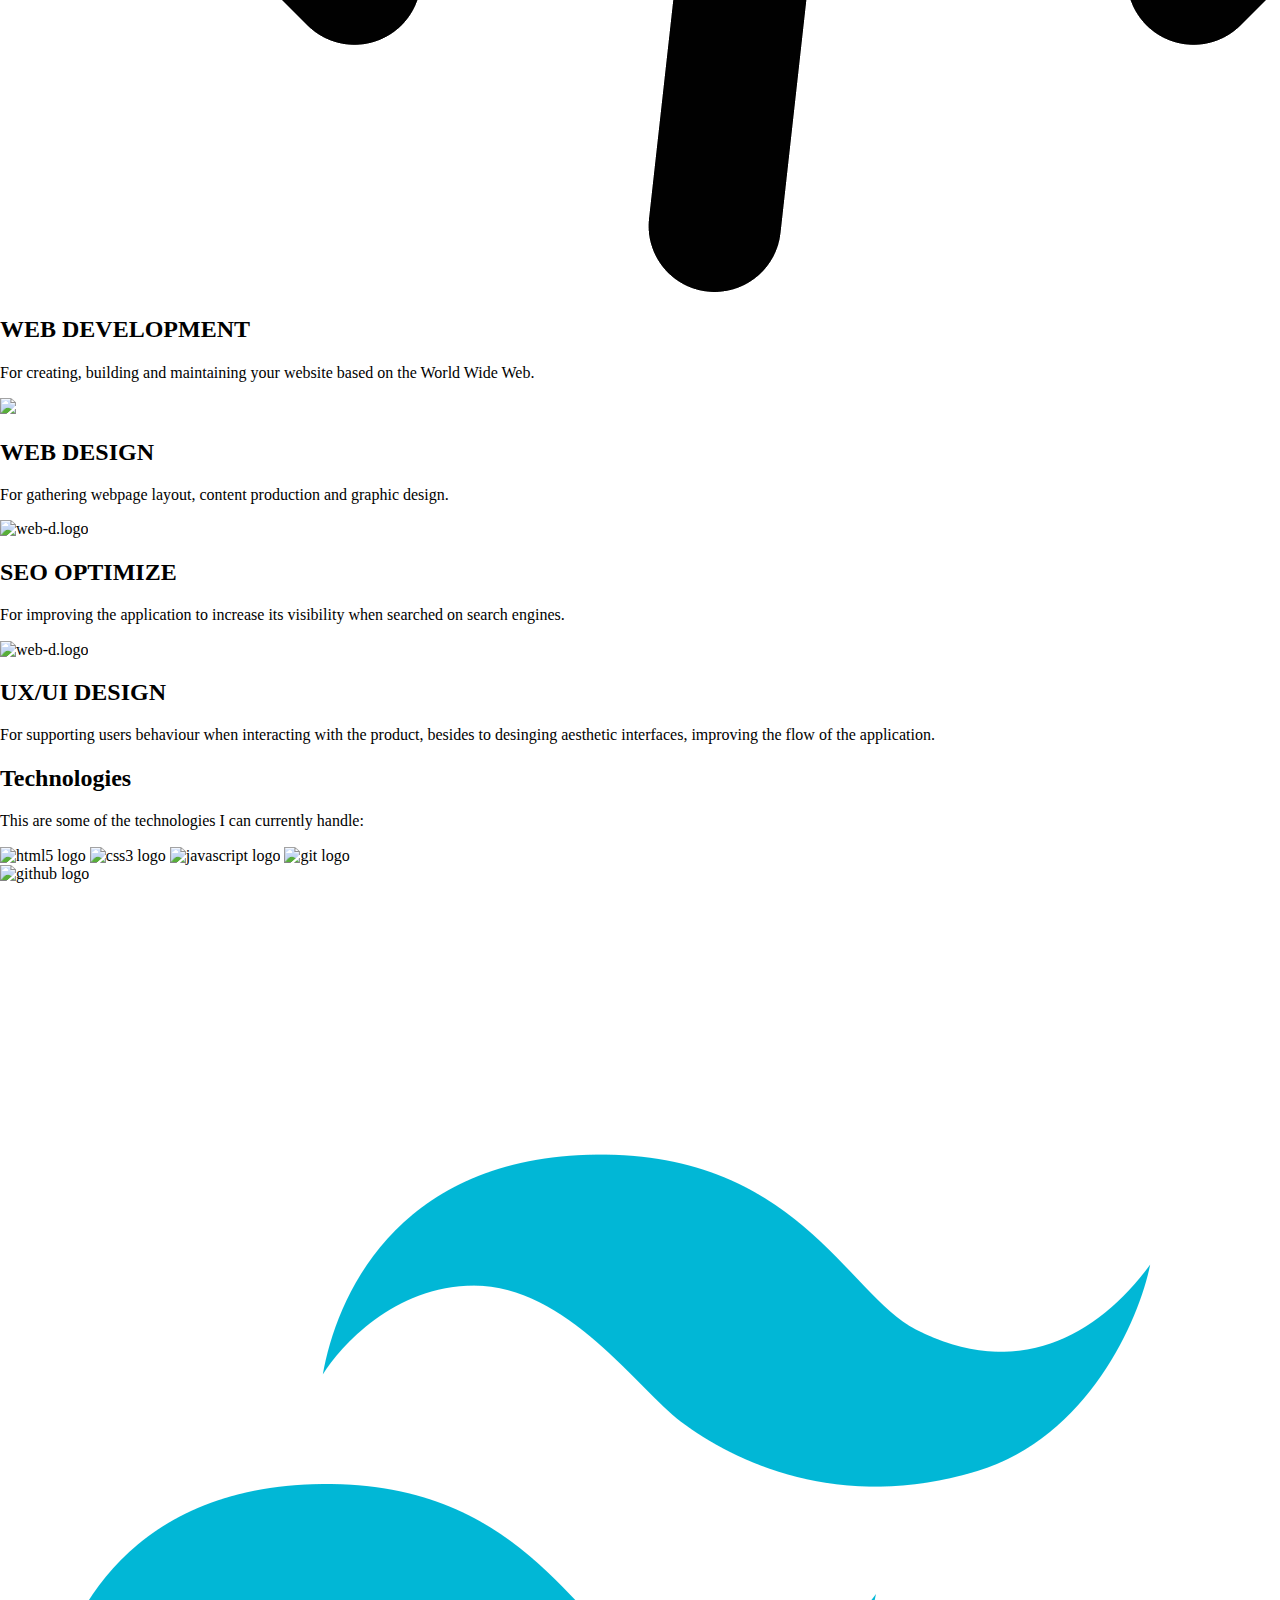
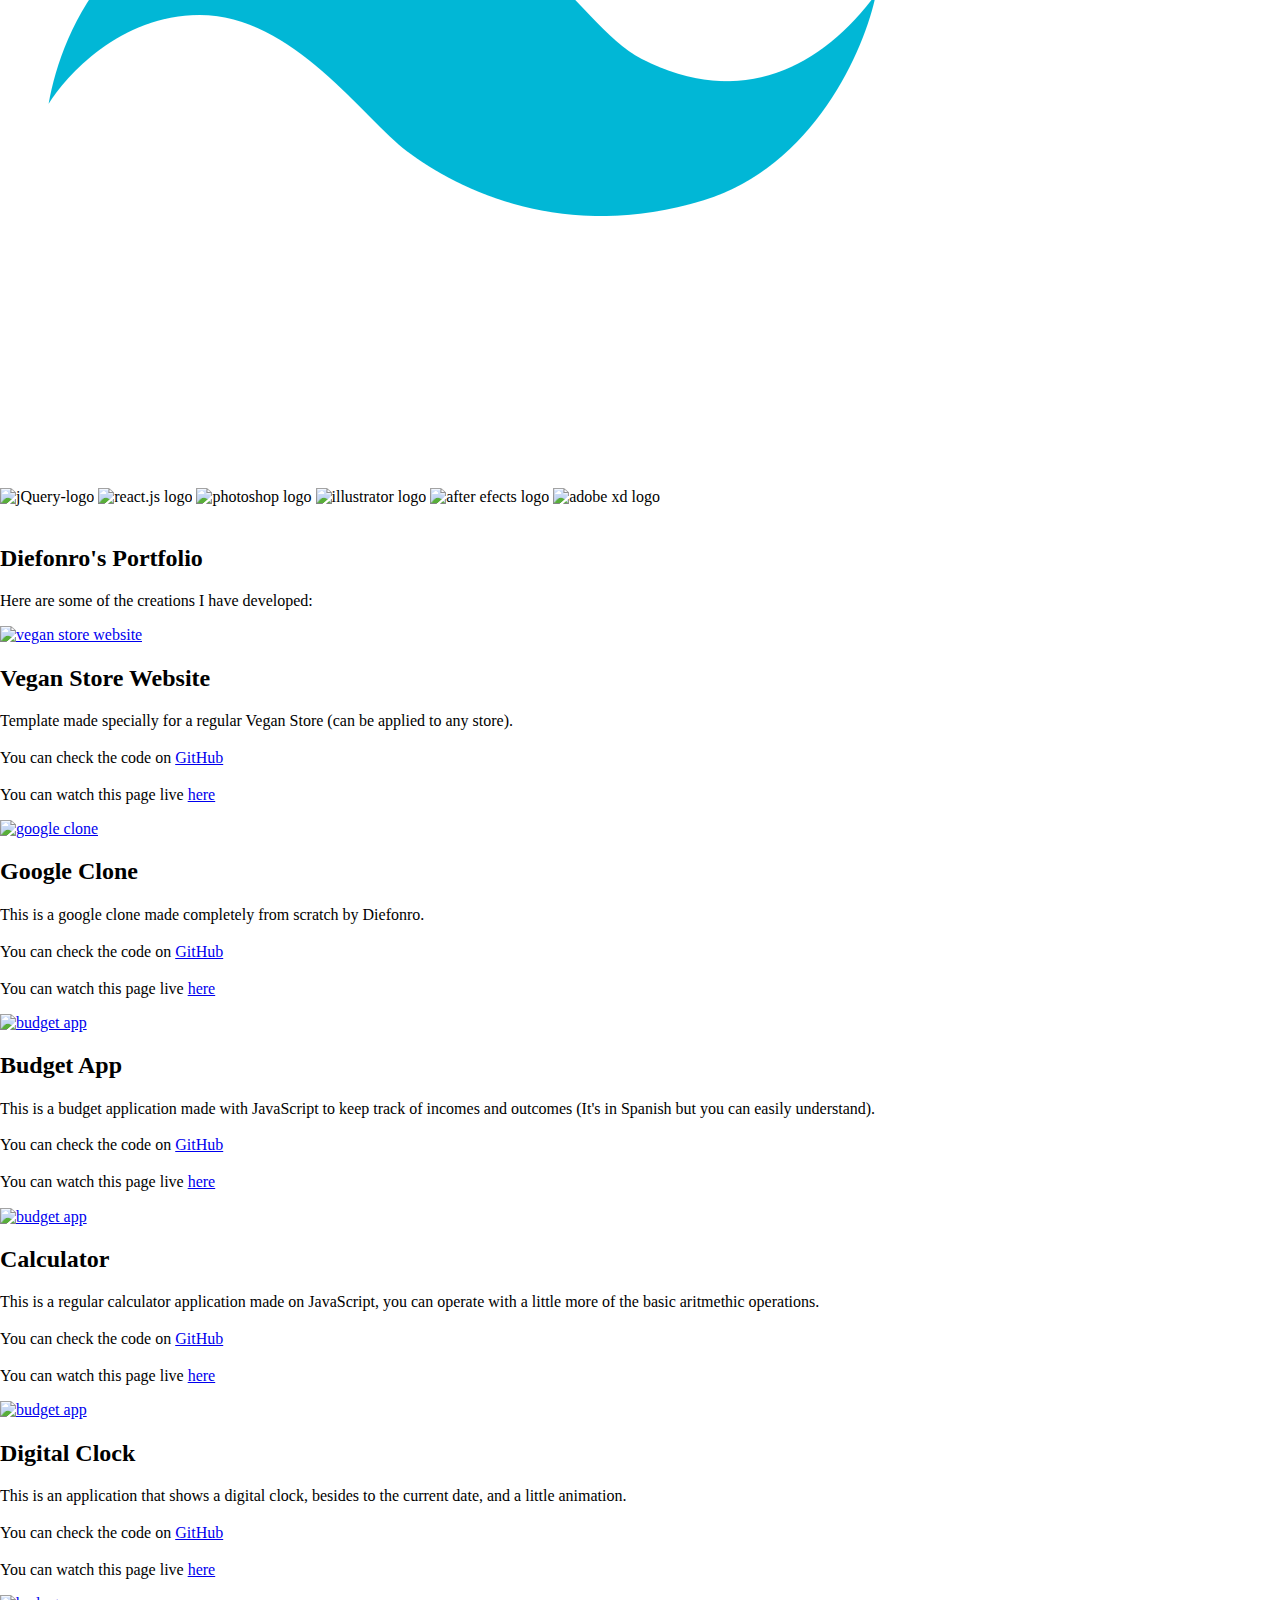
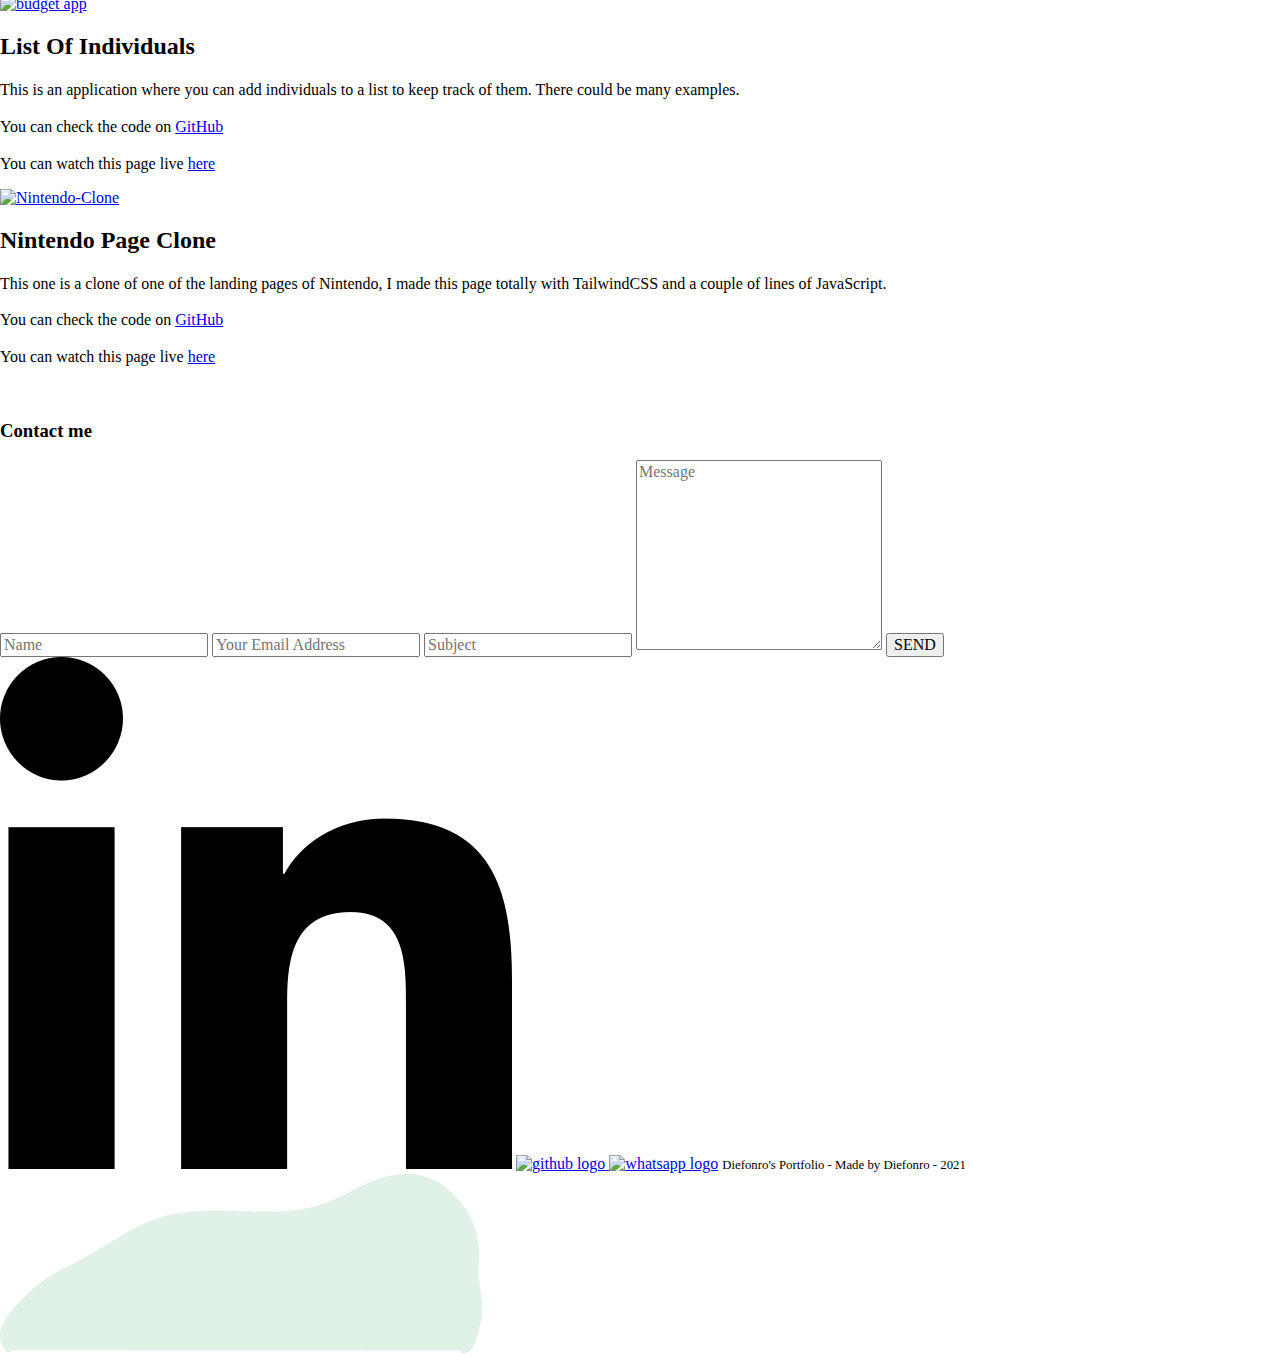
==== commit 1d556bcf: "added prepros" ====
--- a/index.html
+++ b/index.html
@@ -10,7 +10,7 @@
     />
     <title>Diefonro's Portfolio</title>
     <link rel="stylesheet" href="css/normalize.css">
-    <link rel="stylesheet" href="css/styles.css" />
+    <link rel="stylesheet" href="css/styles-dist.css" />
     <link rel="preconnect" href="https://fonts.googleapis.com" />
     <link rel="preconnect" href="https://fonts.gstatic.com" crossorigin />
     <link
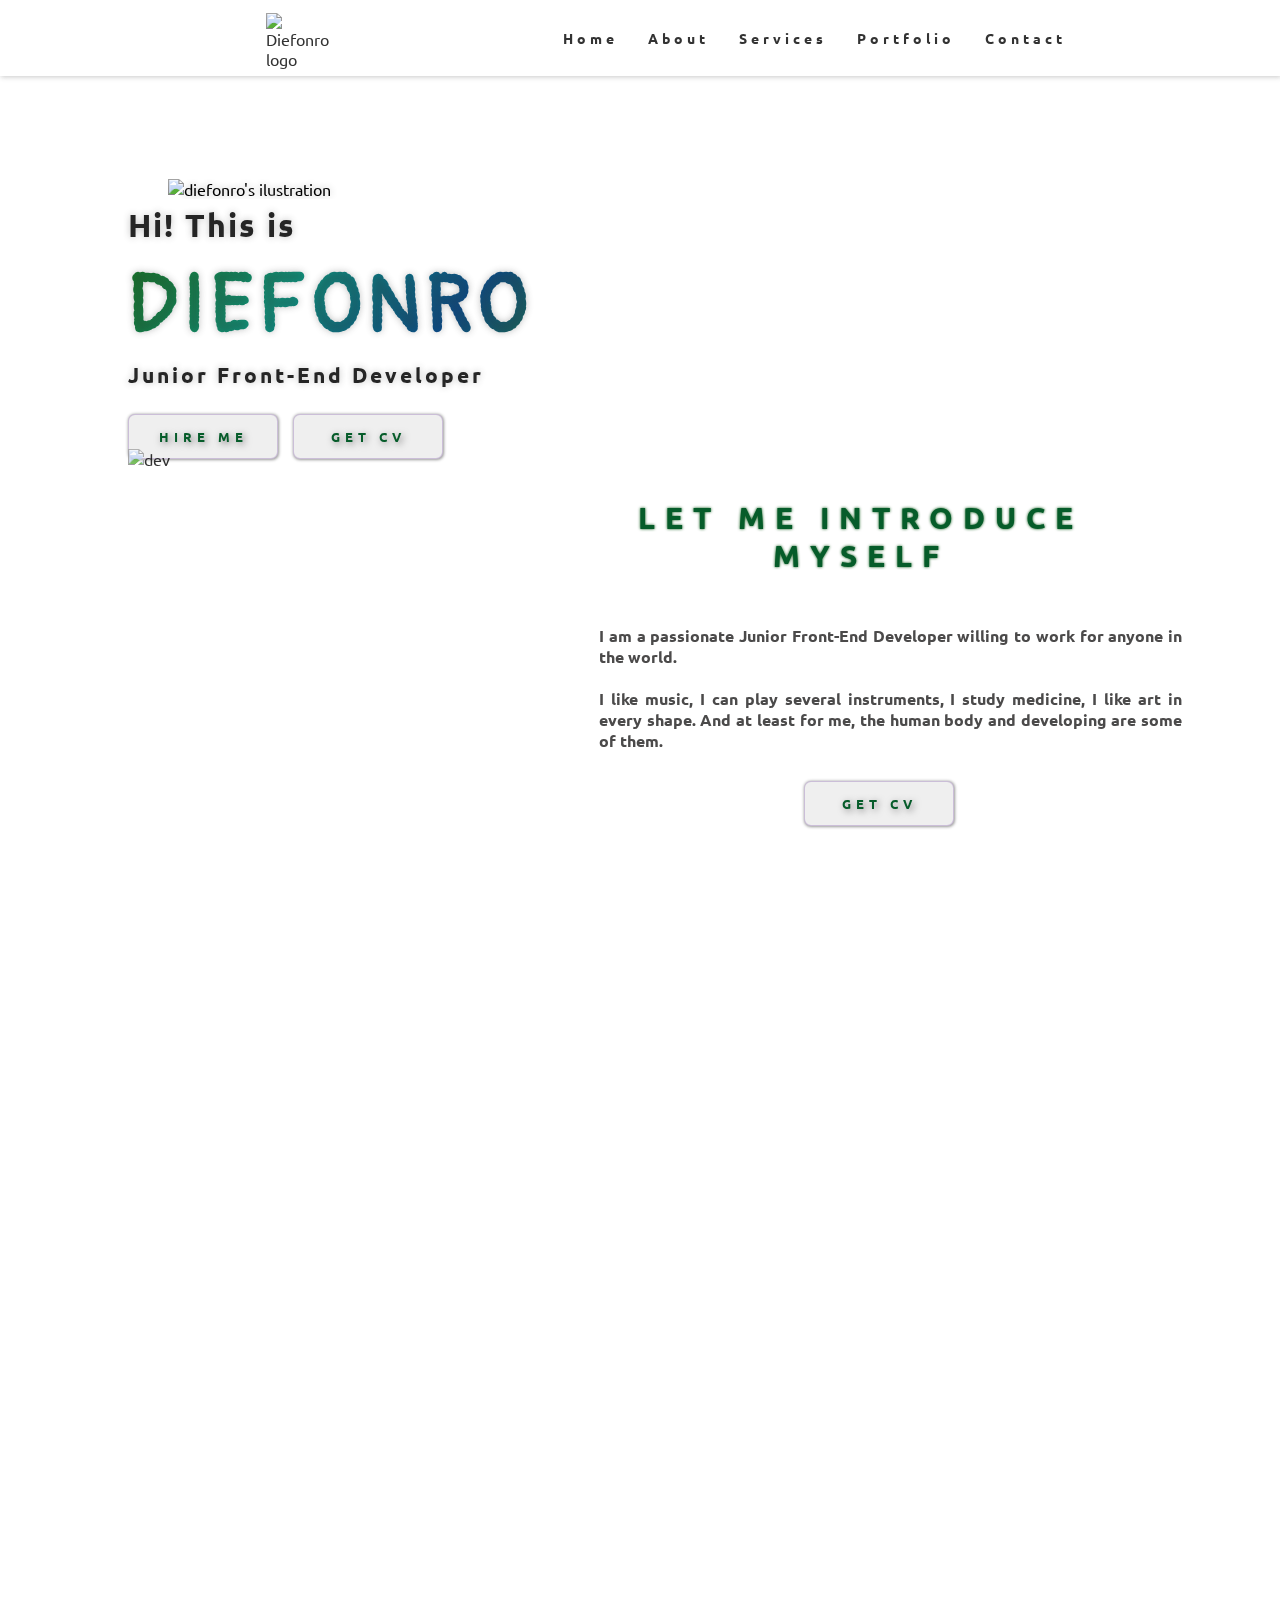
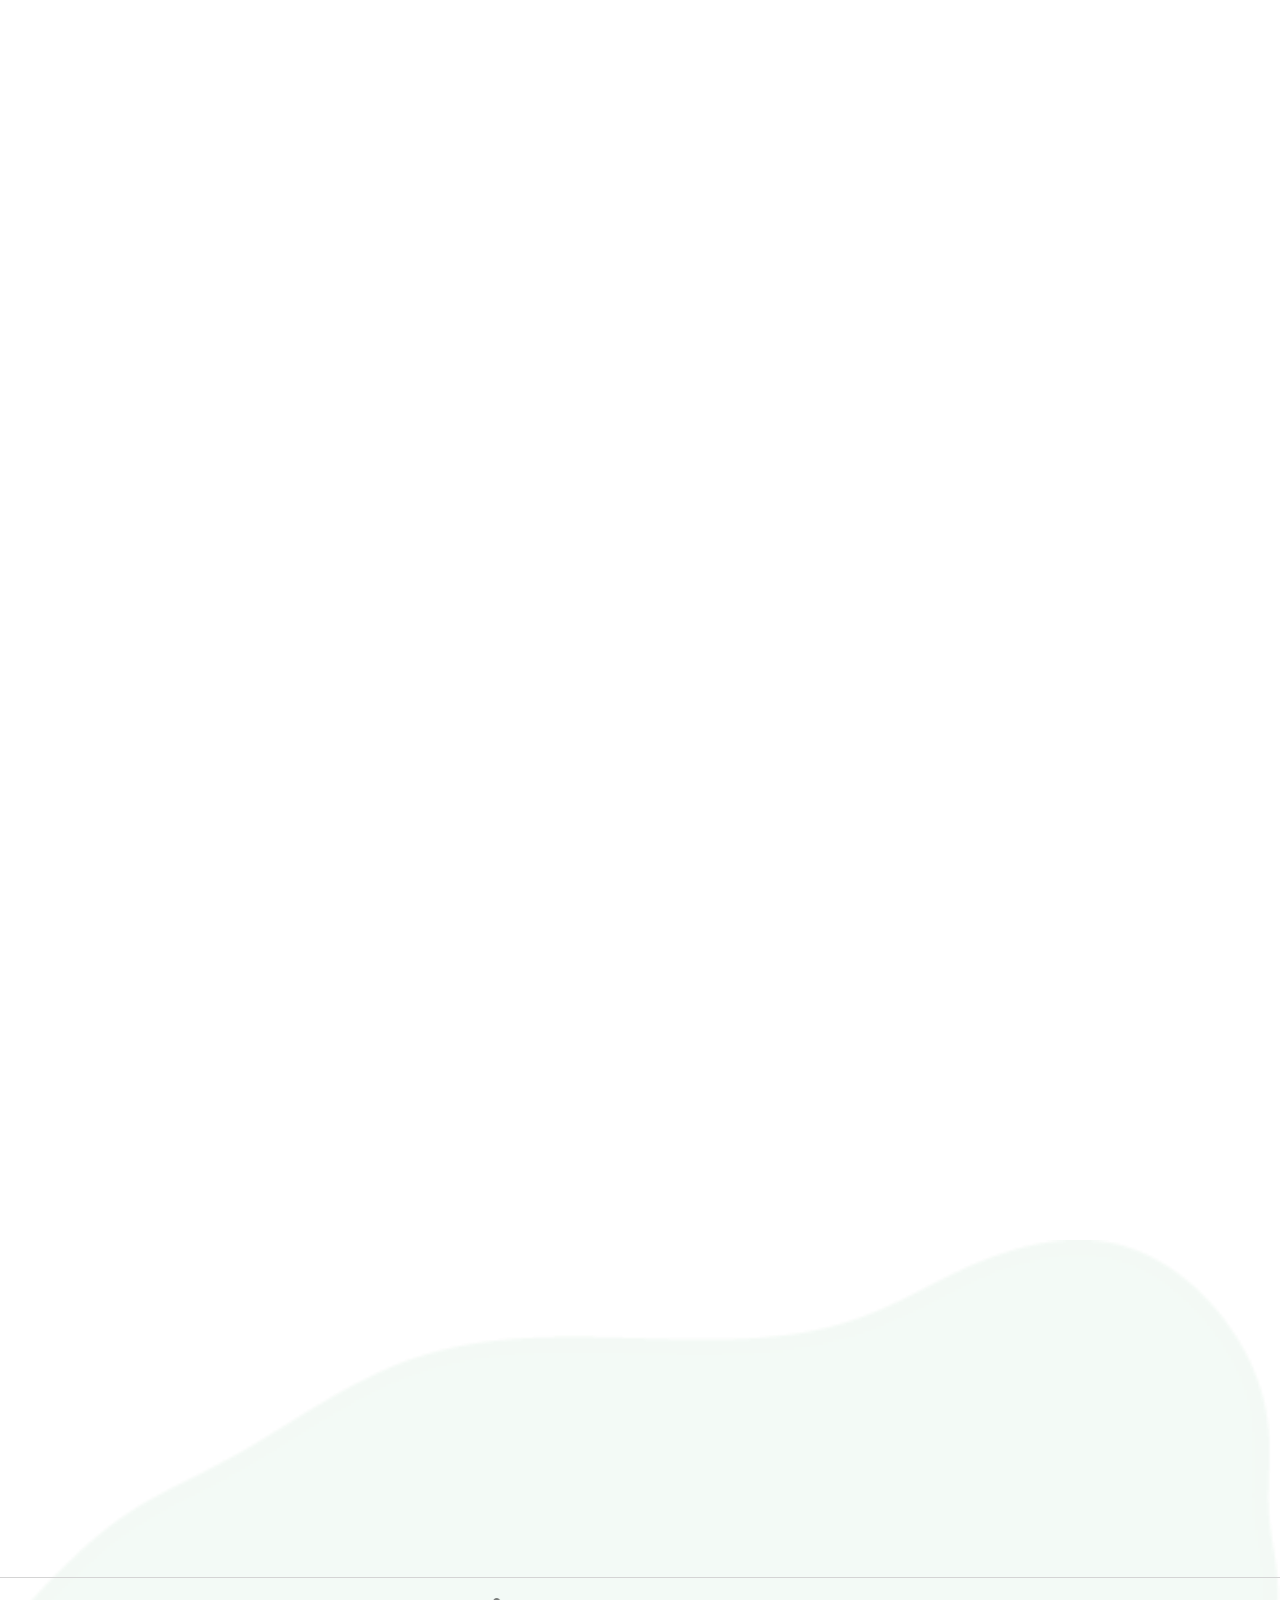
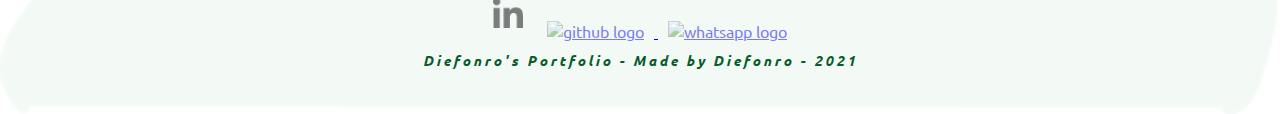
==== commit dae55881: "Added animations" ====
--- a/index.html
+++ b/index.html
@@ -9,19 +9,23 @@
       user-scalable="no"
     />
     <title>Diefonro's Portfolio</title>
-    <link rel="stylesheet" href="css/normalize.css">
-    <link rel="stylesheet" href="css/styles-dist.css" />
+    <link rel="stylesheet" href="css/styles.css" />
     <link rel="preconnect" href="https://fonts.googleapis.com" />
     <link rel="preconnect" href="https://fonts.gstatic.com" crossorigin />
     <link
       href="https://fonts.googleapis.com/css2?family=Ubuntu&family=Pangolin&display=swap"
       rel="stylesheet"
     />
-    <link rel="shortcut icon" type="image/jpg" href="assets/logo/dfnr-fav.png"/>
+    <link
+      rel="shortcut icon"
+      type="image/jpg"
+      href="assets/logo/dfnr-fav.png"
+    />
+    <script src="js/scrollreveal.js"></script>
   </head>
   <body>
     <header>
-      <nav>
+      <nav class="main-nav">
         <a class="logo" href="#home">
           <img src="assets/logo/dfnr.png" alt="Diefonro logo" />
         </a>
@@ -62,11 +66,12 @@
           <a href="#contact">Contact</a>
         </div>
       </div>
+      
       <div class="home-cont">
         <div class="main-text" id="home">
           <p class="text-title">Hi! This is</p>
           <h1 class="title gradient-title">DIEFONRO</h1>
-          <p class="pos-text">Junior Front-End Developer Test</p>
+          <p class="pos-text">Junior Front-End Developer</p>
           <a href="#contact"><button class="hire">HIRE ME</button></a>
           <a href="assets/files/Diefonro's CV.pdf" download="Diefonro's CV"
             ><button class="get-cv">GET CV</button></a
@@ -78,6 +83,7 @@
           />
         </div>
       </div>
+    
       <div class="about-sect-cont">
         <div id="about" class="et">‎‍‍‍‍‍‎ ‏‏‎‎ ‏‏‎‎ ‏‏‎‏‏‎‎ ‏‏‎‎</div>
         <div class="about">
@@ -90,8 +96,7 @@
               MYSELF
             </h2>
             <p>
-              I am a passionate Front-End Junior Developer, currently located in
-              Bogotá, Colombia, but willing to work for anyone in the world.
+              I am a passionate Junior Front-End Developer willing to work for anyone in the world.
               <br />
               <br />
 
@@ -170,7 +175,10 @@
               <h2>Technologies</h2>
               <p>This are some of the technologies I can currently handle:</p>
             </div>
-            <div class="techs-cont">
+            <div
+              class="techs-cont"
+              style="margin-right: 0px; margin-left: 25%; right: auto; left: 0px"
+            >
               <img src="assets/logo/1199118.png" alt="html5 logo" />
               <img src="assets/logo/1199113.png" alt="css3 logo" />
               <img src="assets/logo/1199124.png" alt="javascript logo" />
@@ -309,39 +317,7 @@
               </p>
             </div>
           </div>
-          <div class="portfolio-card">
-            <a
-              href="https://diefonro.github.io/Calculator-JS"
-              target="_blank"
-              class="vegan-st"
-            >
-              <img src="assets/img/Calculator.png" alt="budget app" />
-            </a>
-            <div class="portfolio-card-text">
-              <h2>Calculator</h2>
-              <p>
-                This is a regular calculator application made on JavaScript, you
-                can operate with a little more of the basic aritmethic
-                operations.
-                <br />
-                <br />
-                You can check the code on
-                <a
-                  class="gith-link"
-                  target="_blank"
-                  href="https://github.com/Diefonro/Calculator-JS"
-                  >GitHub</a
-                ><br />
-                <br />
-                You can watch this page live
-                <a
-                  href="https://diefonro.github.io/Calculator-JS/"
-                  target="_blank"
-                  >here</a
-                >
-              </p>
-            </div>
-          </div>
+          
           <div class="portfolio-card">
             <a
               href="https://diefonro.github.io/Digital-Clock-JS"
@@ -417,7 +393,9 @@
             <div class="portfolio-card-text">
               <h2>Nintendo Page Clone</h2>
               <p>
-                This one is a clone of one of the landing pages of Nintendo, I made this page totally with TailwindCSS and a couple of lines of JavaScript.
+                This one is a clone of one of the landing pages of Nintendo, I
+                made this page totally with TailwindCSS and a couple of lines of
+                JavaScript.
                 <br />
                 <br />
                 You can check the code on
@@ -485,8 +463,8 @@
       <a href="https://github.com/Diefonro" target="_blank">
         <img id="ghl-footer" src="assets/logo/4926624.png" alt="github logo" />
       </a>
-      <a href="https://wa.me/573142744956" target="_blank">
-      <img id="wpl-footer" src="assets/logo/733641.png" alt="whatsapp logo"
+      <a href="https://wa.me/5491132695087" target="_blank">
+        <img id="wpl-footer" src="assets/logo/733641.png" alt="whatsapp logo"
       /></a>
       <small>Diefonro's Portfolio - Made by Diefonro - 2021</small>
     </footer>
--- a/css/styles.css
+++ b/css/styles.css
@@ -0,0 +1,1179 @@
+* {
+  margin: 0;
+  font-family: "Ubuntu", sans-serif;
+}
+
+body{
+  overflow-x: hidden;
+}
+html {
+  margin: 0;
+  padding: 0;
+  border: 0;
+  scroll-behavior: smooth;
+}
+
+nav {
+  display: flex;
+  position: fixed;
+  overflow: hidden;
+  z-index: 100;
+  align-items: center;
+  background-color: #fff;
+  box-shadow: 1px 1px 5px rgba(51, 51, 51, 0.266);
+  width: 100%;
+  margin: 0;
+}
+
+.gradient-title {
+  background-color: rgb(66, 10, 104);
+  background-image: linear-gradient(
+    310deg,
+    #28852d,
+    rgb(8, 77, 141),
+    rgb(14, 150, 127),
+    #147521
+  );
+  background-size: 100%;
+  margin-bottom: 0px;
+ 
+  background-repeat: repeat;
+  -webkit-background-clip: text;
+  -webkit-text-fill-color: transparent;
+  -moz-background-clip: text;
+  -moz-text-fill-color: transparent;
+}
+
+a.logo {
+  margin-left: 20%;
+}
+
+a.logo img {
+  width: 70px;
+  position: relative;
+  top: 3px;
+}
+
+.dd, .dd-arrow{
+  display: none;
+}
+
+.dd-arrow:hover{
+  cursor: pointer;
+}
+
+ul.nav-list {
+  list-style: none;
+  width: 100%;
+  margin: 0 0 0 13%;
+}
+
+ul.nav-list li {
+  display: block;
+  font-family: "Ubuntu", sans-serif;
+  font-weight: 600;
+  letter-spacing: 4px;
+  float: left;
+  margin: 0 5px;
+  font-size: 0.9em;
+}
+
+nav a {
+  text-decoration: none;
+  color: #333;
+  padding: 10px;
+  border-radius: 10px;
+}
+
+nav a:hover {
+  color: black;
+}
+
+nav a:active {
+  background-color: #f0eeeea1;
+  color: black;
+}
+
+
+.main-text {
+  text-shadow: 0px 0px 7px rgba(51, 51, 51, 0.301);
+  display: inline-block;
+  margin: auto;
+  background-color: #fff;
+}
+
+.text-title {
+  font-family: "Ubuntu", sans-serif;
+  font-size: 2em;
+  font-weight: 600;
+  position: relative;
+  top: 200px;
+  /* left: 250px; */
+  margin-top: 5px;
+  color: rgb(37, 37, 37);
+  letter-spacing: 2px;
+}
+
+.title {
+  font-family: "Pangolin", sans-serif;
+  font-size: 5em;
+  letter-spacing: 5px;
+  position: relative;
+  top: 200px;
+
+  /* left: 250px; */
+  color: rgb(37, 37, 37);
+  margin-top: 10px;
+  font-weight: 700;
+}
+
+.pos-text {
+  font-family: "Ubuntu", sans-serif;
+  font-size: 1.3em;
+  font-weight: 600;
+  position: relative;
+  top: 200px;
+  /* left: 250px; */
+  margin-top: 5px;
+  letter-spacing: 3px;
+  color: rgb(37, 37, 37);
+ 
+}
+
+.hire,
+.get-cv {
+  position: relative;
+  top: 200px;
+  /* left: 250px; */
+  border: none;
+  width: 150px;
+  margin-top: 25px;
+  padding: 13px;
+  border-radius: 7px;
+  font-family: "Ubuntu", sans-serif;
+  font-weight: bolder;
+  text-shadow: 2px 2px 7px rgba(22, 22, 22, 0.52);
+  box-shadow: 0.5px 0.5px 3px rgba(0, 0, 0, 0.404);
+  letter-spacing: 5px;
+  float: left;
+}
+
+.get-cv2 {
+  position: relative;
+  top: 200px;
+  left: 220px;
+  border: none;
+  width: 150px;
+  margin-top: 25px;
+  padding: 13px;
+  border-radius: 7px;
+  font-family: "Ubuntu", sans-serif;
+  font-weight: bolder;
+  text-shadow: 2px 2px 7px rgba(22, 22, 22, 0.52);
+  box-shadow: 0.5px 0.5px 3px rgba(0, 0, 0, 0.404);
+  letter-spacing: 5px;
+  float: left;
+  margin-left: 15px;
+  color: #065c2a;
+  border: 1px solid #571e8d3b;
+}
+
+.hire {
+  color: #065c2a;
+  border: 1px solid #571e8d3b;
+}
+
+.get-cv {
+  margin-left: 15px;
+  color: #065c2a;
+  border: 1px solid #571e8d3b;
+}
+
+.get-cv2 {
+  position: relative;
+  top: 255px;
+}
+
+.hire:hover,
+.get-cv:hover,
+.get-cv2:hover,
+.contact-btn:hover {
+  background: linear-gradient(90deg, #5479f2, #065c2a);
+  color: #fff;
+}
+
+.hire:active,
+.get-cv:active,
+.get-cv2:active,
+.contact-btn:active {
+  background: linear-gradient(45deg, #1e48d1, #065c2a);
+  color: #fff;
+}
+
+img.main-img {
+  width: 60%;
+  float: left;
+  position: relative;
+  top: -80px;
+  left: 40px;
+  z-index: 1;
+}
+
+.home-cont {
+  margin: auto;
+  width: 80%;
+}
+
+.about-sect-cont {
+  margin: auto;
+  width: 80%;
+}
+
+.about-img {
+  width: 90%;
+  opacity: 80%;
+  position: relative;
+  /* left: 130px; */
+  top: 150px;
+}
+
+.about {
+  display: flex;
+  /* height: 100vh; */
+  margin-bottom: 350px;
+}
+
+.about-text h2 {
+  font-size: 30px;
+  position: relative;
+  /* left: 200px; */
+  top: 200px;
+  color: #065c2a;
+  word-wrap: break-word;
+  text-shadow: 0px 0px 3px rgb(4, 82, 15);
+  letter-spacing: 10px;
+  text-align: center;
+}
+
+.about-text p {
+  font-weight: 600;
+  width: 100%;
+  font-size: 16px;
+  min-width: 300px;
+  position: relative;
+  /* left: 200px; */
+  top: 250px;
+  text-align: justify;
+  color: rgb(75, 74, 74);
+  margin-left: 30px;
+  word-wrap: break-word;
+}
+
+.services {
+  /* height: 100vh; */
+  width: 100%;
+  position: relative;
+  top: 100px;
+}
+.services-cards {
+  /* margin-top: 100px; */
+  display: flex;
+  justify-content: center;
+}
+
+.services-cards-cont {
+  margin: auto;
+  width: 80%;
+}
+
+.services-text {
+  text-align: center;
+}
+
+.services-text2 {
+  margin-top: 170px;
+}
+
+.services-text h2 {
+  font-size: 30px;
+  color: #065c2a;
+  text-shadow: 0px 0px 2px #065c2a;
+}
+
+.services-text p {
+  font-size: 18px;
+  margin-top: 20px;
+  color: #333;
+  font-weight: 600;
+  text-shadow: 0px 0px 0.5px #333;
+  font-weight: 600;
+}
+
+.services-sect-cont {
+  margin: auto;
+  width: 90%;
+}
+
+.services-cont {
+  width: 190px;
+  height: 190px;
+  text-align: center;
+  padding: 40px 15px;
+  background-color: rgba(242, 253, 245, 0.653);
+  border-radius: 10px;
+  color: #333;
+  flex-direction: row;
+  margin: 80px 0px 0px 20px;
+  /* margin: aut  o; */
+  transition: all 0.4s;
+}
+
+.services-cont:hover {
+  transform: scale(1.05, 1.05);
+  border: 1px solid rgba(196, 196, 196, 0.493);
+}
+
+.services-cont h2 {
+  font-size: 16px;
+  margin: 20px 0px;
+  text-shadow: 0px 0px 1px #065c2a;
+  color: #065c2a;
+}
+
+.services-cont p {
+  font-size: 13px;
+  text-shadow: 0px 0px 1px #333;
+}
+
+.services-cont img {
+  width: 60px;
+  margin-bottom: 8px;
+}
+
+.techs-cont {
+  margin-right: 0px;
+  margin-left: 0px;
+  right: auto;
+  left: 0px;
+  width: 60%;
+  margin: 0;
+  display: flex;
+  flex-direction: row;
+  flex-wrap: wrap;
+  margin: auto;
+  position: relative;
+  top: 100px;
+  left: 40px;
+}
+
+.techs-cont img {
+  padding: 5px;
+  margin: 10px 50px;
+  justify-content: space-between;
+  position: relative;
+  left: 10px;
+  width: 80px;
+  height: 80px;
+  opacity: 95%;
+}
+
+.techs-cont p {
+  font-weight: 600;
+}
+
+#bootstrap-logo {
+  width: 90px;
+  position: relative;
+  right: 5px;
+  margin-bottom: 20px;
+}
+
+#react-logo {
+  opacity: 70%;
+}
+
+#jq-logo {
+  position: relative;
+  right: 10px;
+  opacity: 70%;
+}
+
+#adobe-xd {
+  position: relative;
+  left: 15px;
+}
+
+
+.portfolio {
+  /* height: 100vh; */
+  position: relative;
+  top: 550px;
+}
+
+#portfolio {
+  position: relative;
+  top: 450px;
+}
+.portfolio-text {
+  text-align: center;
+}
+
+.portfolio-text h2 {
+  font-size: 30px;
+  color: #065c2a;
+  text-shadow: 0px 0px 2px #065c2a;
+}
+
+.portfolio-text p {
+  font-size: 18px;
+  margin-top: 20px;
+  color: #333;
+  font-weight: 600;
+  text-shadow: 0px 0px 0.5px #333;
+  font-weight: 600;
+}
+
+body::-webkit-scrollbar {
+  width: 6px;
+}
+
+body::-webkit-scrollbar-track {
+  background: rgb(251, 255, 252);
+}
+
+body::-webkit-scrollbar-thumb {
+  background-color: rgb(53, 53, 53);
+  border-radius: 15px;
+  border: 1px solid rgb(244, 252, 245);
+}
+
+body {
+  scrollbar-width: thin;
+  scrollbar-color: rgb(53, 53, 53);
+}
+
+.portfolio-cont {
+  width: 85%;
+  margin: auto;
+  display: flex;
+  flex-wrap: wrap;
+}
+
+.portfolio-card {
+  width: 400px;
+  min-width: 200px;
+  border-radius: 30px;
+  box-shadow: 0px 0px 3px rgb(163, 163, 163);
+  text-align: center;
+  margin: auto;
+  position: relative;
+  /* left: 150px; */
+  top: 70px;
+  transition: all 0.4s;
+  margin-bottom: 40px;
+  background-color: #fff;
+}
+
+.portfolio-card:hover {
+  transform: scale(1.03, 1.03);
+  box-shadow: 0px 0px 7px rgb(163, 163, 163);
+}
+.portfolio-card-text {
+  padding: 30px;
+}
+
+.portfolio-card-text h2 {
+  color: #065c2a;
+  text-shadow: 0px 0px 1px #065c2a;
+  margin-top: -15px;
+  font-size: 20px;
+}
+
+.portfolio-card-text p {
+  color: #333;
+  margin-top: 15px;
+  font-size: 14px;
+  font-weight: 600;
+}
+
+.portfolio-card img {
+  width: 400px;
+  padding: 0;
+  border-radius: 30px 30px 0px 0px;
+  border-bottom: 1px solid rgba(182, 181, 181, 0.527);
+}
+
+.portfolio-card a {
+  color: #065c2a;
+  text-decoration: none;
+}
+
+.contact {
+  text-align: center;
+}
+
+.contact-cont {
+  position: relative;
+  top: 800px;
+}
+
+.contact-cont form {
+  display: flex;
+  flex-direction: column;
+  width: 50%;
+  margin: auto;
+}
+
+.contact-cont h3 {
+  color: #065c2a;
+  text-shadow: 0px 0px 1px #065c2a;
+  font-size: 30px;
+
+  margin-bottom: 70px;
+}
+
+.contact-cont input {
+  margin: 20px 0px;
+  outline: none;
+  height: 15px;
+  border: none;
+  box-shadow: 0px 1px 1px rgb(219, 219, 219);
+  padding: 10px;
+  border-radius: 10px;
+  margin-left: 10px;
+}
+
+#message {
+  outline: none;
+  border: none;
+  box-shadow: 0px 1px 2px rgb(202, 201, 201);
+  border-radius: 30px;
+  padding: 20px;
+  resize: none;
+}
+
+.contact-btn {
+  margin: auto;
+  margin-top: 50px;
+  margin-bottom: 50px;
+  border: none;
+  width: 150px;
+  padding: 13px;
+  border-radius: 7px;
+  font-family: "Ubuntu", sans-serif;
+  font-weight: bolder;
+  text-shadow: 2px 2px 7px rgba(22, 22, 22, 0.52);
+  box-shadow: 0.5px 0.5px 3px rgba(0, 0, 0, 0.404);
+  letter-spacing: 5px;
+  color: #065c2a;
+}
+
+#contact {
+  position: relative;
+  top: 650px;
+}
+
+footer {
+  width: 100%;
+  text-align: center;
+  position: relative;
+  top: 1100px;
+  border-top: 1px solid #d4d4d4;
+}
+
+footer img {
+  width: 30px;
+  padding: 10px;
+  margin-top: 10px;
+  opacity: 50%;
+}
+
+footer img:hover {
+  opacity: 100%;
+}
+
+footer small {
+  display: block;
+  padding: 0px 0px 20px 0px;
+  color: #065c2a;
+  font-style: italic;
+  font-size: 14px;
+  font-weight: 600;
+  letter-spacing: 3px;
+}
+
+#footer-bcg {
+  position: relative;
+  top: 650px;
+  /* bottom: 0; */
+  width: 100%;
+  z-index: -3;
+  opacity: 40%;
+}
+
+/* Smartphones (portrait and landscape) ----------- */
+@media only screen and (min-width: 280px) and (max-device-width: 767px) {
+  /* body{
+    max-width: 100%;
+  }
+  nav {
+    max-width: 100%;
+  } */
+
+  a.logo {
+    margin-left: 15%;
+  }
+
+  a.logo img {
+    width: 90px;
+    position: relative;
+    top: 3px;
+  }
+
+  .dd-arrow {
+    display: flex;
+    position: absolute;
+    right: 0;
+    margin-right: 15%;
+    opacity: 60%;
+    width: 40px;
+  }
+
+  .dd {
+    font-size: 1em;
+    position: fixed;
+    z-index: 10;
+    top: 80px;
+    left: 60%;
+    width: 100%;
+    text-align: center;
+    font-family: "Ubuntu", sans-serif;
+    font-weight: 600;
+  }
+
+  .dd-cont {
+    background-color: #f6f6f6;
+    box-shadow: 0px 0px 2px rgb(221, 221, 221);
+    height: 200px;
+    width: 150px;
+    position: relative;
+    border-radius: 15px;
+  }
+
+  .dd a {
+    display: block;
+    padding: 10px;
+    text-decoration: none;
+    font-family: "Ubuntu", sans-serif;
+    color: #333;
+  }
+
+  .dd a:hover{
+    color: black;
+  }
+
+  .dd a:active{
+    color: black;
+  }
+
+  .dd a:visited{
+    color: #333;
+  }
+
+  .nav-list {
+    display: none;
+  }
+
+  nav a {
+    text-decoration: none;
+    color: #333;
+    padding: 10px;
+    border-radius: 10px;
+
+  }
+
+  .main-text {
+    text-shadow: 0px 0px 7px rgba(51, 51, 51, 0.301);
+    display: inline-block;
+  }
+  
+  .text-title {
+    font-family: "Ubuntu", sans-serif;
+    font-size: 1.5em;
+    font-weight: 600;
+    position: relative;
+    top: 200px;
+    /* left: 250px; */
+    margin-top: 5px;
+    color: rgb(37, 37, 37);
+    letter-spacing: 2px;
+  }
+  
+  .title {
+    font-family: "Pangolin", sans-serif;
+    font-size: 4em;
+    letter-spacing: 5px;
+    position: relative;
+    top: 200px;
+    /* left: 250px; */
+    color: rgb(37, 37, 37);
+    margin-top: 10px;
+    font-weight: 700;
+  }
+  
+  .pos-text {
+    font-family: "Ubuntu", sans-serif;
+    font-size: 1.1em;
+    font-weight: 600;
+    position: relative;
+    top: 200px;
+    /* left: 250px; */
+    margin-top: 5px;
+    letter-spacing: 3px;
+    color: rgb(37, 37, 37);
+  }
+  
+  .hire,
+  .get-cv {
+    position: relative;
+    top: 200px;
+    /* left: 250px; */
+    border: none;
+    width: 150px;
+    margin-top: 25px;
+    padding: 13px;
+    border-radius: 7px;
+    font-family: "Ubuntu", sans-serif;
+    font-weight: bolder;
+    text-shadow: 2px 2px 7px rgba(22, 22, 22, 0.52);
+    box-shadow: 0.5px 0.5px 3px rgba(0, 0, 0, 0.404);
+    letter-spacing: 5px;
+    float: left;
+  }
+  
+  .get-cv2 {
+    position: relative;
+    top: 200px;
+    left: 20%;
+    border: none;
+    width: 150px;
+    margin-top: 25px;
+    padding: 13px;
+    border-radius: 7px;
+    font-family: "Ubuntu", sans-serif;
+    font-weight: bolder;
+    text-shadow: 2px 2px 7px rgba(22, 22, 22, 0.52);
+    box-shadow: 0.5px 0.5px 3px rgba(0, 0, 0, 0.404);
+    letter-spacing: 5px;
+    float: left;
+    margin-left: 15px;
+    color: #065c2a;
+    border: 1px solid #571e8d3b;
+  }
+  
+  .hire {
+    color: #065c2a;
+    border: 1px solid #571e8d3b;
+  }
+  
+  .get-cv {
+    margin-left: 15px;
+    color: #065c2a;
+    border: 1px solid #571e8d3b;
+  }
+  
+  .get-cv2 {
+    position: relative;
+    top: 255px;
+  }
+  
+  .hire:hover,
+  .get-cv:hover,
+  .get-cv2:hover,
+  .contact-btn:hover {
+    background: linear-gradient(90deg, #5479f2, #065c2a);
+    color: #fff;
+  }
+  
+  .hire:active,
+  .get-cv:active,
+  .get-cv2:active,
+  .contact-btn:active {
+    background: linear-gradient(45deg, #1e48d1, #065c2a);
+    color: #fff;
+  }
+  
+  img.main-img {
+    width: 80%;
+    float: left;
+    position: relative;
+    top: -90px;
+    left: 15px;
+    z-index: 1;
+    opacity: 20%;
+  }
+  
+  .home-cont {
+    margin: auto;
+    width: 80%;
+  }
+
+  .about-sect-cont {
+    margin: auto;
+    width: 80%;
+  }
+  
+  .about-img {
+    opacity: 10%;
+    position: absolute;
+    left: 20px;
+    top: 250px;
+  }
+
+  
+  .about {
+    display: flex;
+    /* height: 100vh; */
+    margin-bottom: 350px;
+  }
+  
+  .about-text h2 {
+    font-size: 30px;
+    position: relative;
+    /* left: 200px; */
+    top: 200px;
+    color: #065c2a;
+    word-wrap: break-word;
+    text-shadow: 0px 0px 2px rgb(22, 65, 27);
+    letter-spacing: 10px;
+    text-align: center;
+  }
+  
+  .about-text p {
+    font-weight: 600;
+    width: 90%;
+    font-size: 16px;
+    min-width: 280px;
+    position: relative;
+    /* left: 200px; */
+    top: 250px;
+    right: 10px;
+    text-align: justify;
+    color: rgb(46, 45, 45);
+    text-shadow: 0px 0px 2px #fff;
+    /* margin-left: 30px; */
+    word-wrap: break-word;
+  }
+
+  .services {
+    /* height: 100vh; */
+    width: 100%;
+    position: relative;
+    top: 100px;
+  }
+  .services-cards {
+    /* margin-top: 100px; */
+    display: flex;
+    flex-direction: column;
+    justify-content: center;
+  }
+  
+  .services-cards-cont {
+    margin: auto;
+    margin-left: 25%;
+    width: 80%;
+  }
+  
+  .services-text {
+    text-align: center;
+    margin-left: 5%;
+  }
+  
+  .services-text2 {
+    margin-top: 170px;
+    margin-left: 5%;
+  }
+  
+  .services-text h2 {
+    font-size: 30px;
+    color: #065c2a;
+    text-shadow: 0px 0px 2px #065c2a;
+  }
+  
+  .services-text p {
+    font-size: 18px;
+    margin-top: 20px;
+    color: #333;
+    font-weight: 600;
+    text-shadow: 0px 0px 0.5px #333;
+    font-weight: 600;
+  }
+  
+  .services-sect-cont {
+    margin: auto;
+  }
+  
+  .services-cont {
+    width: 190px;
+    height: 190px;
+    text-align: center;
+    padding: 40px 15px;
+    background-color: rgba(242, 253, 245, 0.653);
+    border-radius: 10px;
+    color: #333;
+    flex-direction: row;
+    margin: 80px 0px 0px 0px;
+    /* margin: aut  o; */
+    transition: all 0.4s;
+  }
+  
+  .services-cont:hover {
+    transform: scale(1.05, 1.05);
+    border: 1px solid rgba(196, 196, 196, 0.493);
+  }
+  
+  .services-cont h2 {
+    font-size: 16px;
+    margin: 20px 0px;
+    text-shadow: 0px 0px 1px #065c2a;
+    color: #065c2a;
+  }
+  
+  .services-cont p {
+    font-size: 13px;
+    text-shadow: 0px 0px 1px #333;
+  }
+  
+  .services-cont img {
+    width: 60px;
+    margin-bottom: 8px;
+  }
+
+  .techs-cont {
+    /* width: 1%; */
+    display: flex;
+    flex-direction: row;
+    flex-wrap: wrap;
+    margin: auto;
+    position: relative;
+    top: 70px;
+    left: 40px;
+  }
+  
+  .techs-cont img {
+    padding: 5px;
+    margin: 10px 50px;
+    justify-content: space-between;
+    width: 80px;
+    height: 80px;
+    opacity: 95%;
+  }
+  
+  .techs-cont p {
+    font-weight: 600;
+  }
+  
+  #tailwind-logo {
+    width: 90px;
+    position: relative;
+    right: -3px;
+    margin-bottom: 20px;
+  }
+  
+  #react-logo {
+    opacity: 70%;
+  }
+  
+  #jq-logo {
+    position: relative;
+    right: -5px;
+    opacity: 70%;
+  }
+  
+  #adobe-xd {
+    position: relative;
+    right: -5;
+  }
+
+  
+.portfolio {
+  /* height: 100vh; */
+  position: relative;
+  top: 550px;
+  margin-left: 5%;
+}
+
+#portfolio {
+  position: relative;
+  top: 450px;
+}
+.portfolio-text {
+  text-align: center;
+}
+
+.portfolio-text h2 {
+  font-size: 30px;
+  color: #065c2a;
+  text-shadow: 0px 0px 2px #065c2a;
+}
+
+.portfolio-text p {
+  font-size: 18px;
+  margin-top: 20px;
+  color: #333;
+  font-weight: 600;
+  text-shadow: 0px 0px 0.5px #333;
+  font-weight: 600;
+}
+
+body::-webkit-scrollbar {
+  width: 6px;
+}
+
+body::-webkit-scrollbar-track {
+  background: rgb(251, 255, 252);
+}
+
+body::-webkit-scrollbar-thumb {
+  background-color: rgb(53, 53, 53);
+  border-radius: 15px;
+  border: 1px solid rgb(244, 252, 245);
+}
+
+body {
+  scrollbar-width: thin;
+  scrollbar-color: rgb(53, 53, 53);
+}
+
+.portfolio-cont {
+  width: 85%;
+  margin: auto;
+  display: flex;
+  flex-wrap: wrap;
+}
+
+.portfolio-card {
+  width: 300px;
+  border-radius: 30px;
+  box-shadow: 0px 0px 3px rgb(163, 163, 163);
+  text-align: center;
+  margin: auto;
+  position: relative;
+  /* left: 150px; */
+  top: 70px;
+  transition: all 0.4s;
+  margin-bottom: 40px;
+  background-color: #fff;
+}
+
+.portfolio-card:hover {
+  transform: scale(1.03, 1.03);
+  box-shadow: 0px 0px 7px rgb(163, 163, 163);
+}
+.portfolio-card-text {
+  padding: 30px;
+}
+
+.portfolio-card-text h2 {
+  color: #065c2a;
+  text-shadow: 0px 0px 1px #065c2a;
+  margin-top: -15px;
+  font-size: 20px;
+}
+
+.portfolio-card-text p {
+  color: #333;
+  margin-top: 15px;
+  font-size: 14px;
+  font-weight: 600;
+}
+
+.portfolio-card img {
+  width: 300px;
+ 
+  padding: 0;
+  border-radius: 30px 30px 0px 0px;
+  border-bottom: 1px solid rgba(182, 181, 181, 0.527);
+}
+
+.portfolio-card a {
+  color: #065c2a;
+  text-decoration: none;
+}
+
+#footer-bcg {
+  position: relative;
+  top: 950px;
+  /* bottom: 0; */
+  width: 100%;
+  z-index: -3;
+  opacity: 40%;
+}
+
+.contact {
+  text-align: center;
+}
+
+.contact-cont {
+  position: relative;
+  top: 800px;
+}
+
+.contact-cont form {
+  display: flex;
+  flex-direction: column;
+  width: 80%;
+  margin: auto;
+}
+
+.contact-cont h3 {
+  color: #065c2a;
+  text-shadow: 0px 0px 1px #065c2a;
+  font-size: 30px;
+
+  margin-bottom: 70px;
+}
+
+.contact-cont input {
+  margin: 20px 0px;
+  outline: none;
+  height: 15px;
+  border: none;
+  box-shadow: 0px 1px 1px rgb(219, 219, 219);
+  padding: 10px;
+  border-radius: 10px;
+  margin-left: 10px;
+}
+
+#message {
+  outline: none;
+  border: none;
+  box-shadow: 0px 1px 2px rgb(202, 201, 201);
+  border-radius: 30px;
+  padding: 20px;
+  resize: none;
+}
+
+.contact-btn {
+  margin: auto;
+  margin-top: 50px;
+  margin-bottom: 50px;
+  border: none;
+  width: 150px;
+  padding: 13px;
+  border-radius: 7px;
+  font-family: "Ubuntu", sans-serif;
+  font-weight: bolder;
+  text-shadow: 2px 2px 7px rgba(22, 22, 22, 0.52);
+  box-shadow: 0.5px 0.5px 3px rgba(0, 0, 0, 0.404);
+  letter-spacing: 5px;
+  color: #065c2a;
+}
+
+#contact {
+  position: relative;
+  top: 700px;
+}
+
+}
+
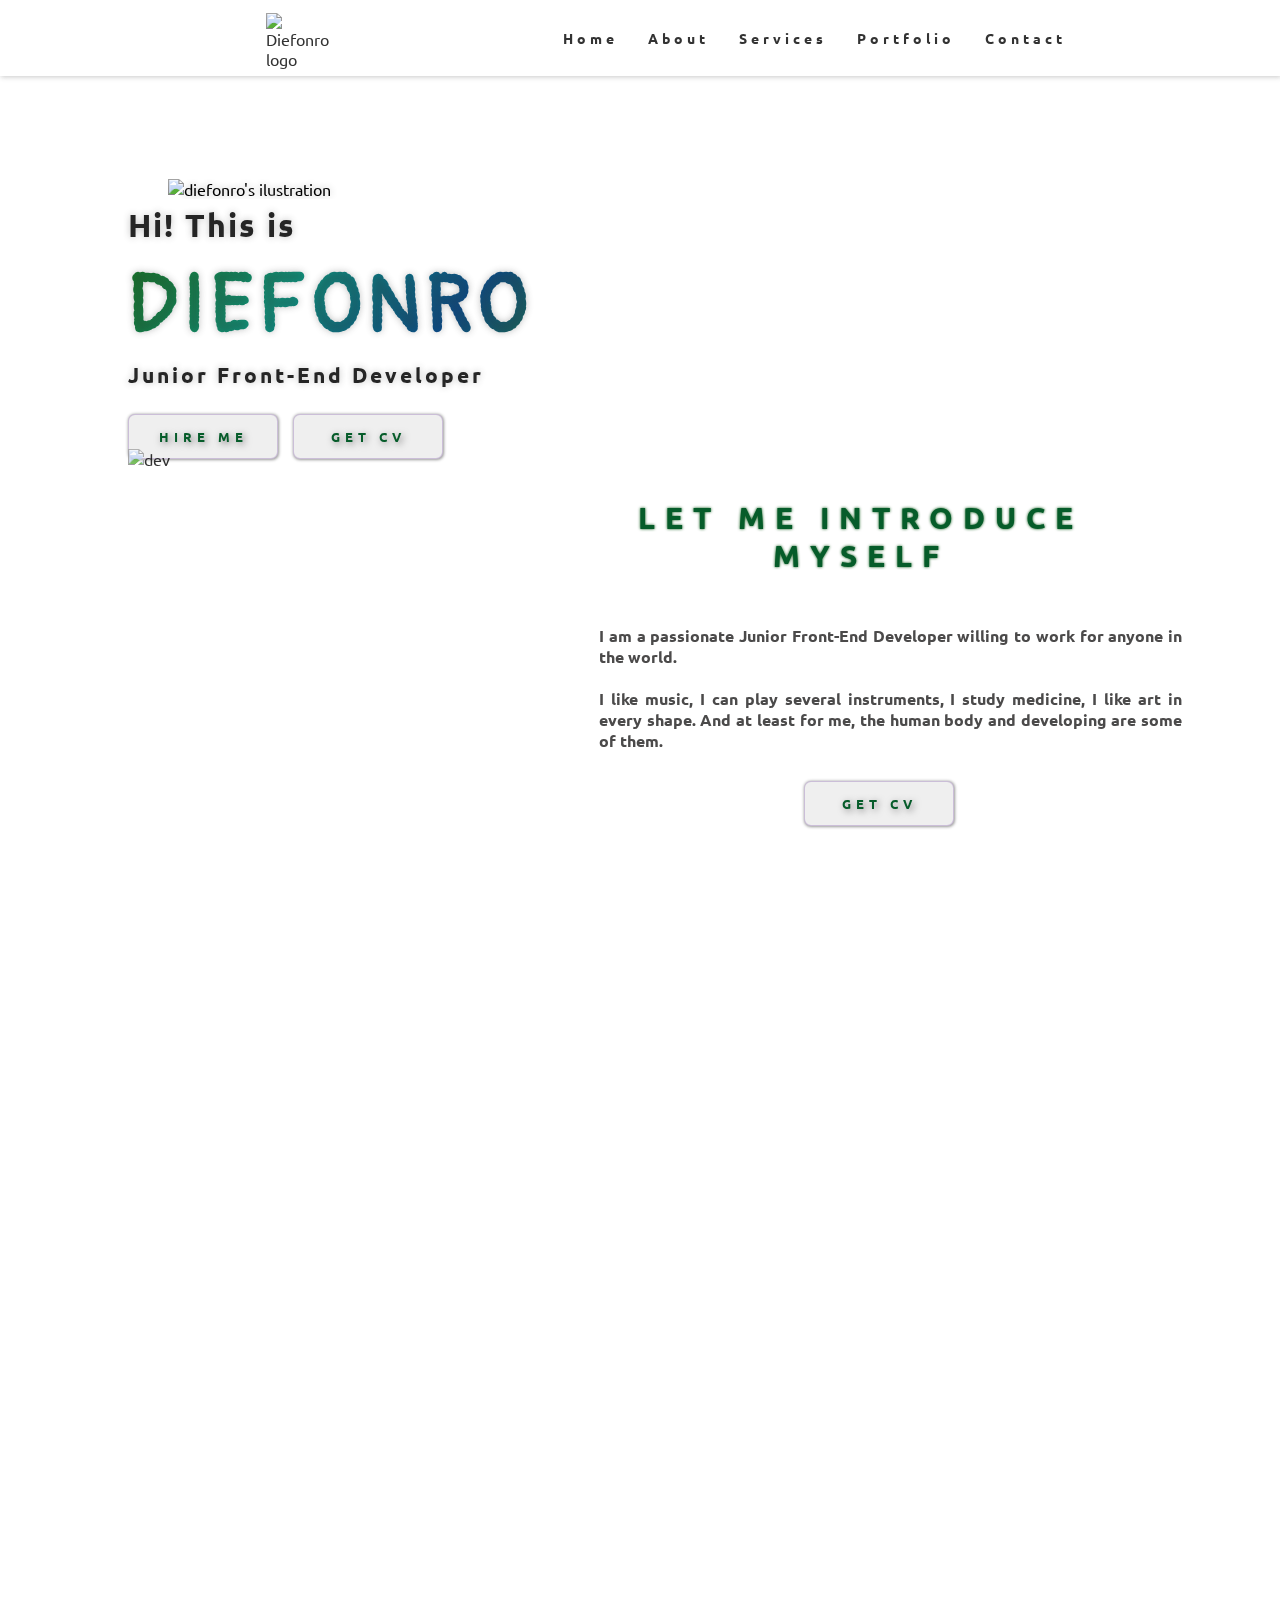
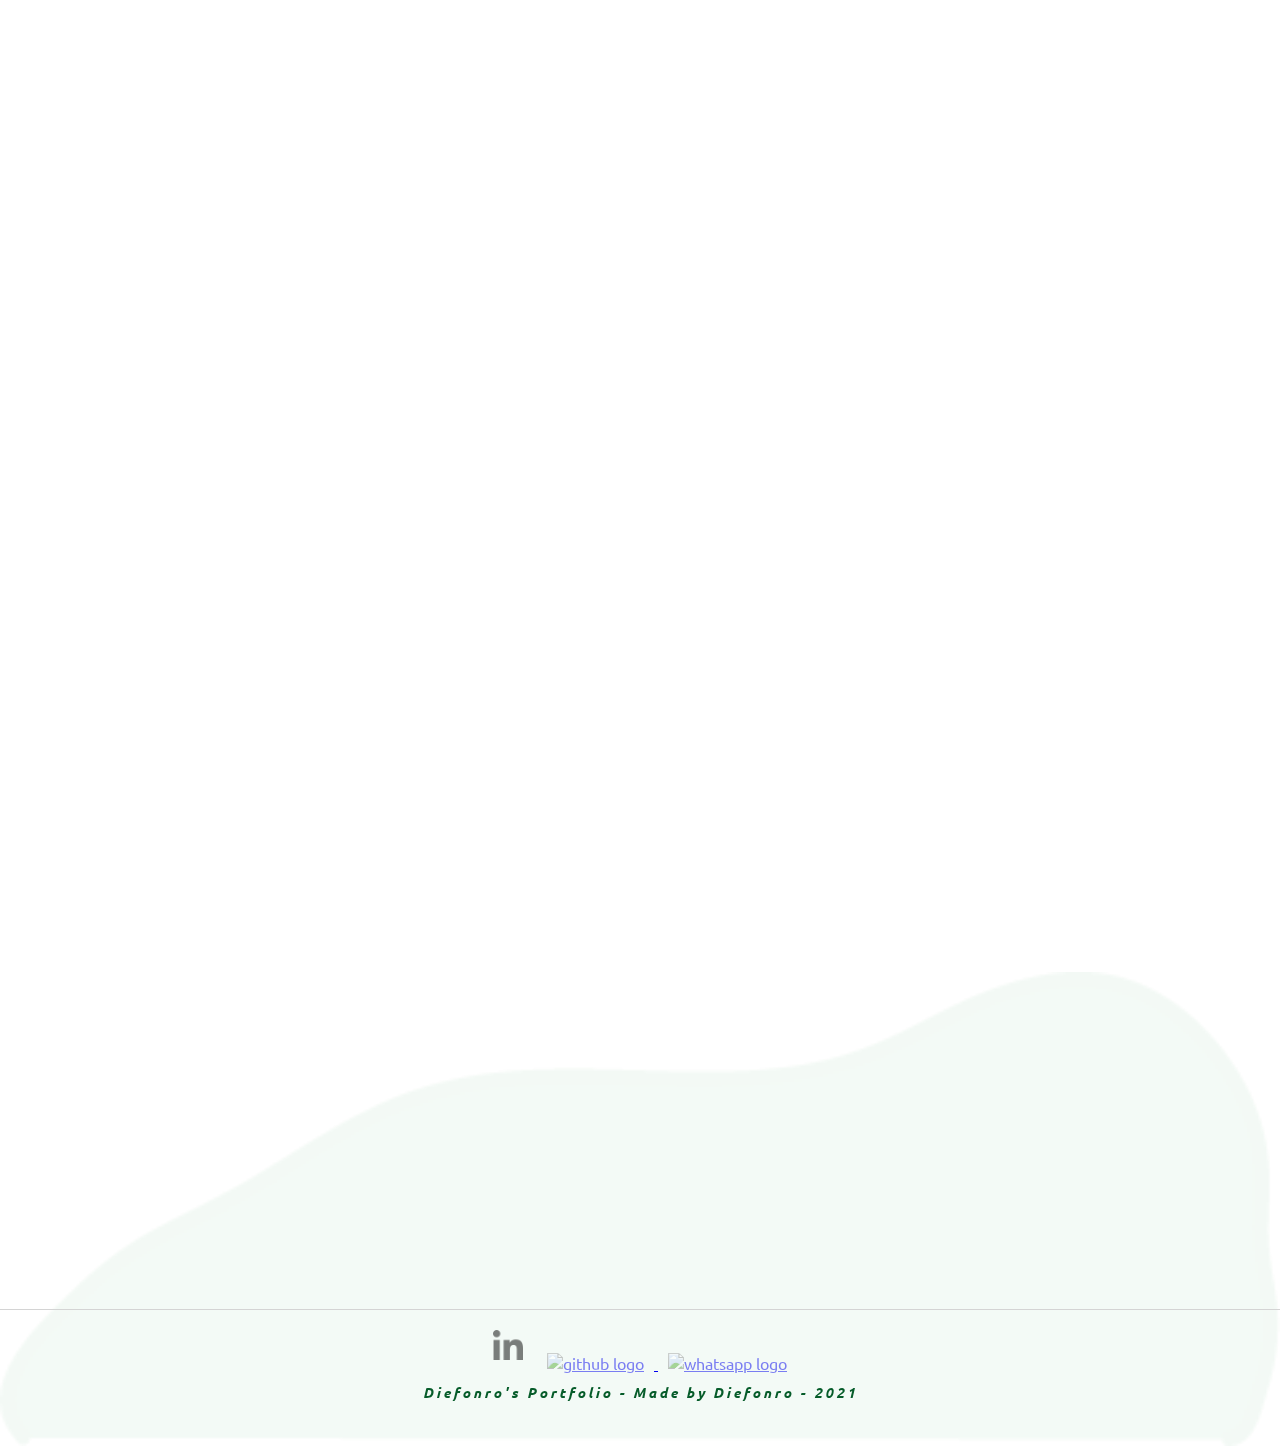
==== commit 49e1f484: "Performed some maintenance" ====
--- a/index.html
+++ b/index.html
@@ -304,11 +304,14 @@
                 <br />
                 You can check the code on
                 <a
+          
                   class="gith-link"
                   target="_blank"
                   href="https://github.com/Diefonro/Budget-App"
                   >GitHub</a
-                ><br />
+                >
+              
+                <br />
                 <br />
                 You can watch this page live
                 <a href="https://diefonro.github.io/Budget-App" target="_blank"
@@ -361,8 +364,7 @@
             <div class="portfolio-card-text">
               <h2>List Of Individuals</h2>
               <p>
-                This is an application where you can add individuals to a list
-                to keep track of them. There could be many examples.
+                This exercise can be applied to a restaurant, for example, by adding the individual and another input for the table number. Or it could be used in some other way, it depends on your imagination!
                 <br />
                 <br />
                 You can check the code on
@@ -453,7 +455,7 @@
         </div>
       </div>
     </main>
-    <footer>
+    <footer class="footer">
       <a
         href="https://www.linkedin.com/in/andrés-fonseca-619385225/"
         target="_blank"
--- a/css/styles.css
+++ b/css/styles.css
@@ -510,11 +510,13 @@
 
 .contact {
   text-align: center;
+  margin-top: 600px;
 }
 
 .contact-cont {
   position: relative;
-  top: 800px;
+  top: 200px;
+  height: 100px;
 }
 
 .contact-cont form {
@@ -577,7 +579,7 @@
   width: 100%;
   text-align: center;
   position: relative;
-  top: 1100px;
+  top: 800px;
   border-top: 1px solid #d4d4d4;
 }
 
@@ -604,7 +606,7 @@
 
 #footer-bcg {
   position: relative;
-  top: 650px;
+  top: 350px;
   /* bottom: 0; */
   width: 100%;
   z-index: -3;
